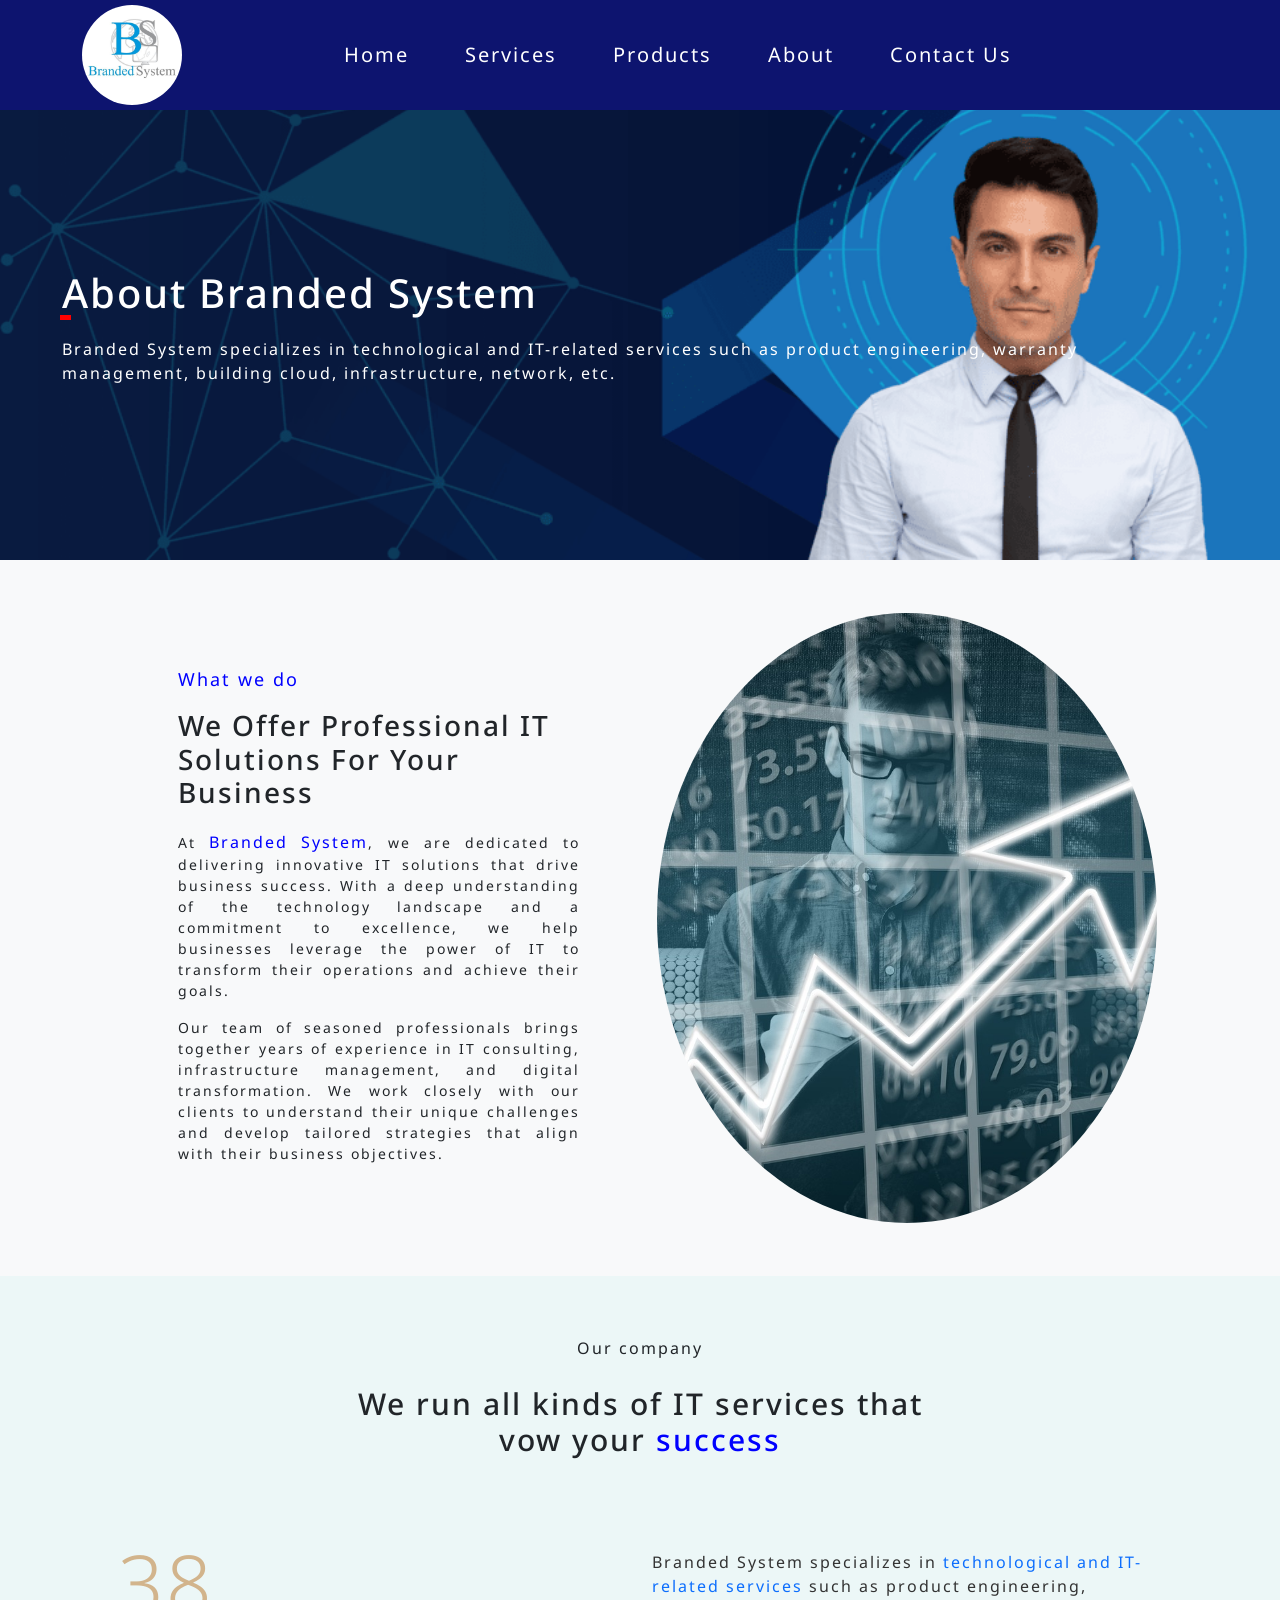
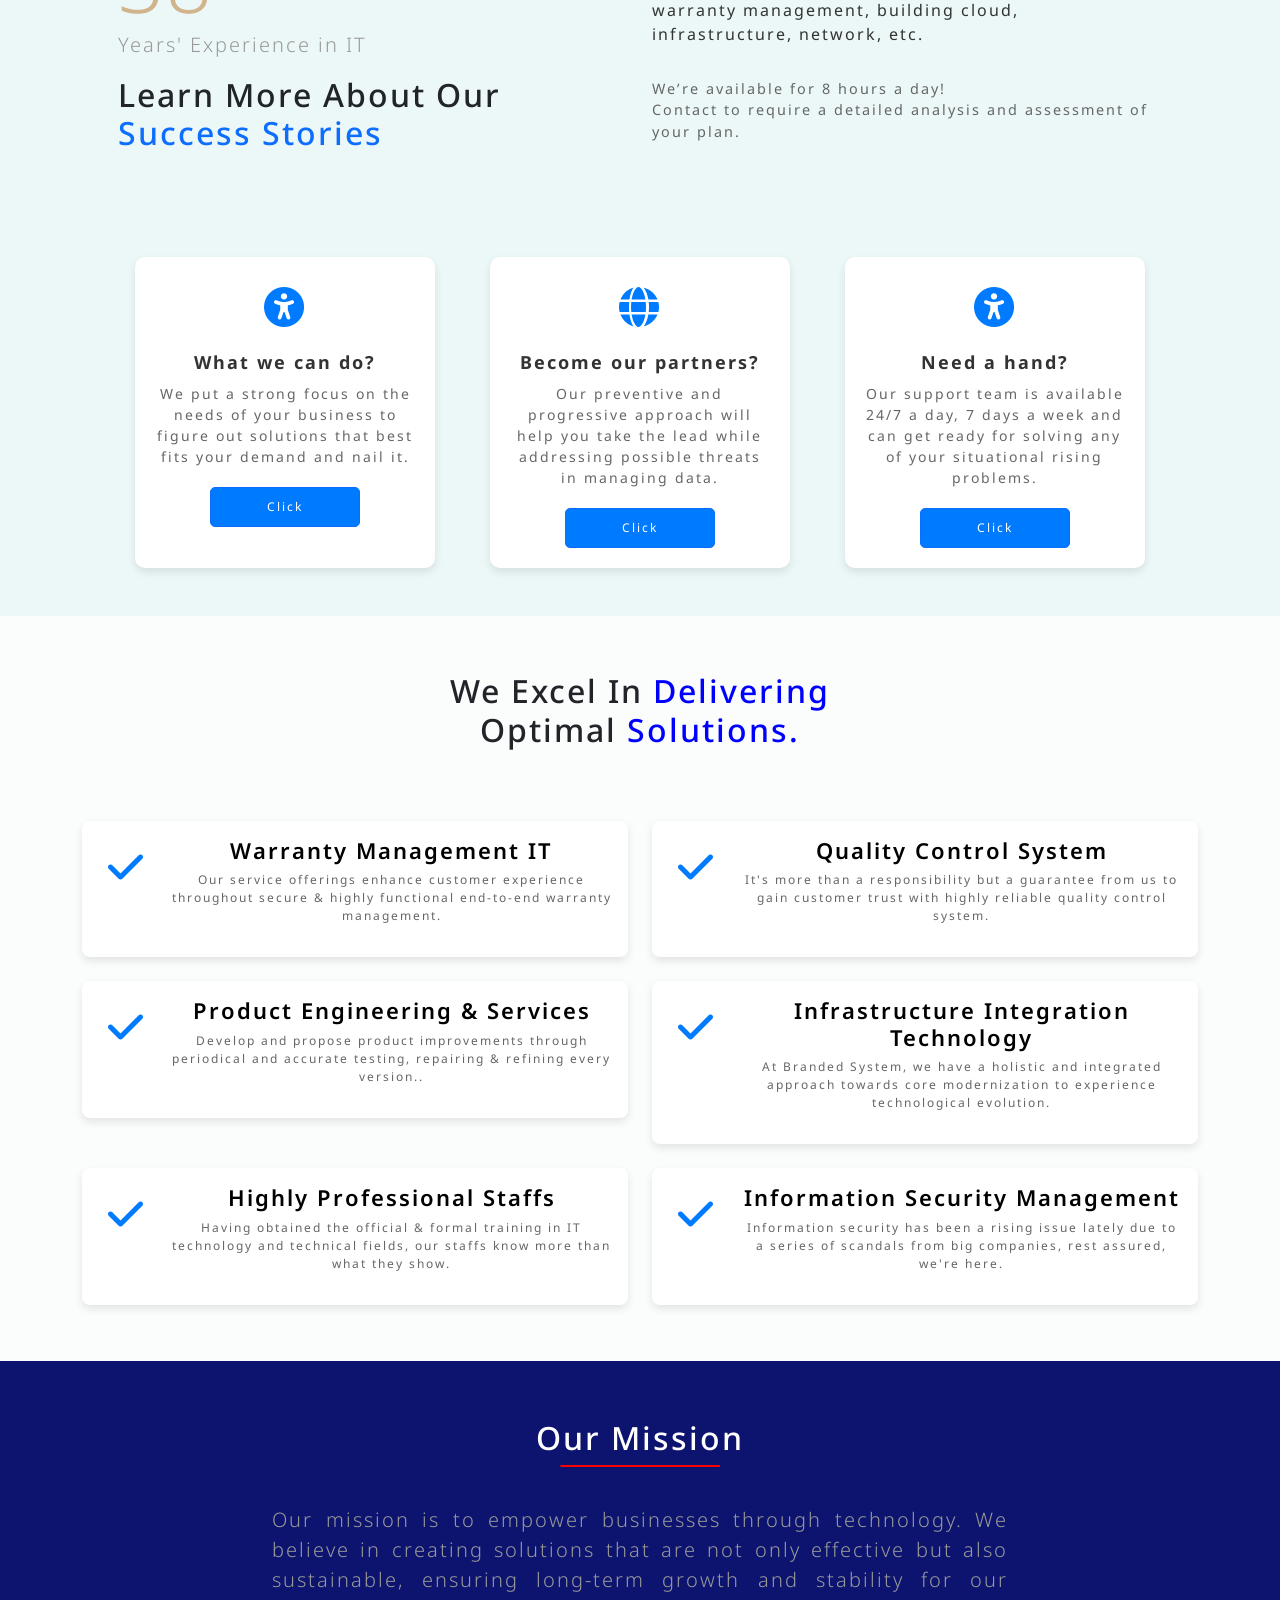
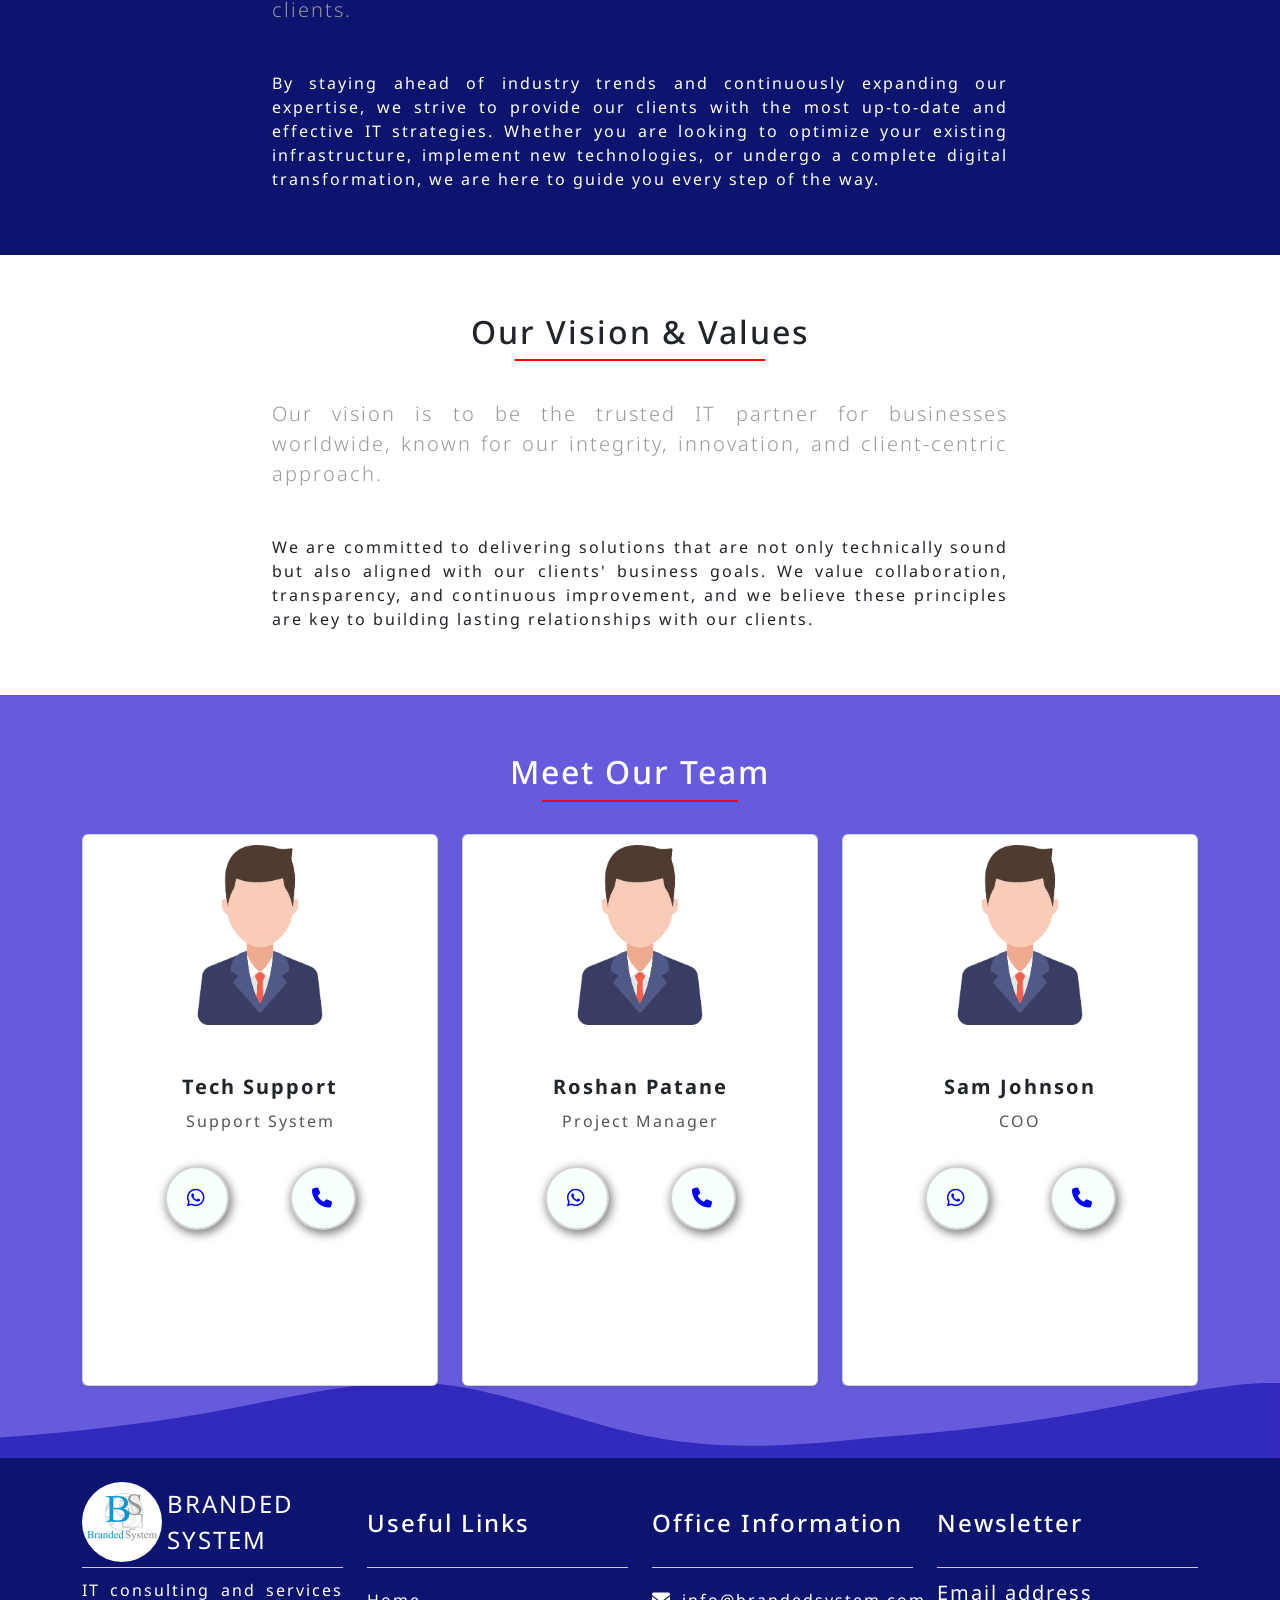
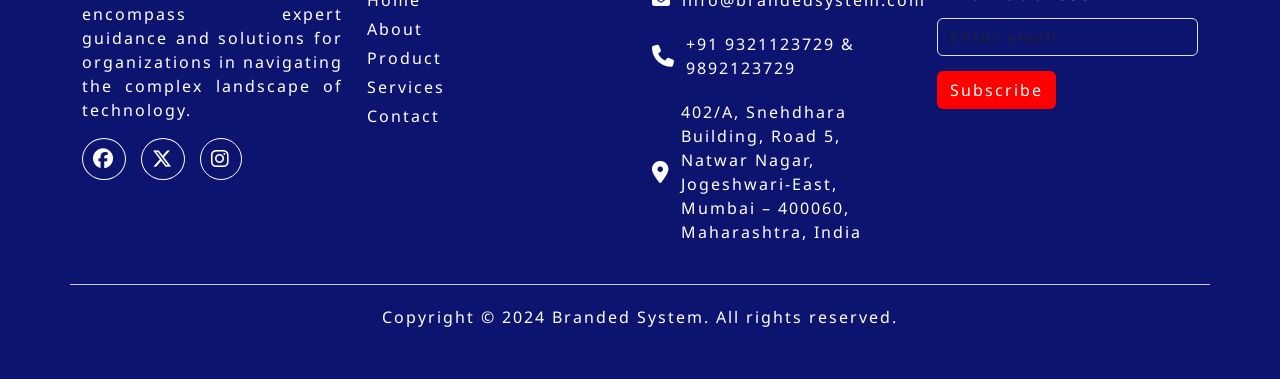
==== about.html @ 5d7965fd "add home to contain image gallary" ====
<!DOCTYPE html>
<html lang="en">

<head>
    <meta charset="UTF-8">
    <meta name="viewport" content="width=device-width, initial-scale=1.0">
    <link rel="stylesheet" type="text/css" href="./css/main.css">
    <link rel="stylesheet" type="text/css" href="./css/about.css">
    <script src="./main.js"></script>
    <title>Branded System</title>
    <link href="https://cdn.jsdelivr.net/npm/bootstrap@5.3.3/dist/css/bootstrap.min.css" rel="stylesheet" integrity="sha384-QWTKZyjpPEjISv5WaRU9OFeRpok6YctnYmDr5pNlyT2bRjXh0JMhjY6hW+ALEwIH" crossorigin="anonymous">
    <!-- Font CSS -->
    <link rel="preconnect" href="https://fonts.googleapis.com">
    <link rel="preconnect" href="https://fonts.gstatic.com" crossorigin>
    <link href="https://fonts.googleapis.com/css2?family=Noto+Sans:ital,wght@0,100..900;1,100..900&display=swap" rel="stylesheet">
    <!-- End Font CSS -->
    <!-- font awsome -->
    <link rel="stylesheet" href="https://cdnjs.cloudflare.com/ajax/libs/font-awesome/6.6.0/css/all.min.css">
</head>

<body>
    <header class="header">
        <!-- Navbar -->
        <nav class="navbar navbar-expand-lg p-0">
            <div class="container">
                <a class="navbar-brand" href="index.html">
                    <div class="logo">
                        <img src="./Images/logo.jpeg" alt="Branded System">
                    </div>
                </a>
                <button class="navbar-toggler" type="button" data-bs-toggle="collapse" data-bs-target="#navbarNav" aria-controls="navbarNav" aria-expanded="false" aria-label="Toggle navigation">
                    <span class="navbar-toggler-icon"></span>
                </button>
                <div class="collapse navbar-collapse" id="navbarNav">
                    <ul class="navbar-nav ">
                        <li class="nav-item">
                            <a class="nav-link" aria-current="page" href="index.html">Home</a>
                        </li>
                        <li class="nav-item">
                            <a class="nav-link" href="service.html">Services</a>
                        </li>
                        <li class="nav-item">
                            <a class="nav-link" href="product.html">Products</a>
                        </li>
                        <li class="nav-item">
                            <a class="nav-link" href="about.html">About</a>
                        </li>
                        <li class="nav-item">
                            <a class="nav-link" href="contactus.html">Contact Us</a>
                        </li>
                    </ul>
                </div>
            </div>
        </nav>
    </header>
    <section id="main-contain-about">
        <div class="container-fluid banner-about-img p-0">
            <img src="./Images/about-banner.png" alt="Branded System">
        </div>
        <div class="container banner-contain-about">
            <div class="row">
                <div class="col-lg-12">
                    <div class="about-heading">
                        <h1>About Branded System</h1>
                        <p>Branded System specializes in technological and IT-related services such as product engineering, warranty management, building cloud, infrastructure, network, etc.</p>
                    </div>
                </div>
            </div>
        </div>
    </section>
    <section id="main-contain-about1">
        <div class="container p-5">
            <div class="row">
                <div class="col-lg-6 ps-4">
                    <div class="about-heading2 p-5">
                        <p class="p1">What we do</p>
                        <h1>We Offer Professional IT Solutions For Your Business</h1>
                        <p>At <span>Branded System</span>, we are dedicated to delivering innovative IT solutions that drive business success.
                            With a deep understanding of the technology landscape and a commitment to excellence,
                            we help businesses leverage the power of IT to transform their operations and achieve their goals.</p>
                        <p>
                            Our team of seasoned professionals brings together years of experience in IT consulting,
                            infrastructure management, and digital transformation.
                            We work closely with our clients to understand their unique challenges and develop tailored strategies
                            that align with their business objectives.
                        </p>
                    </div>
                </div>
                <div class="col-lg-6">
                    <div class="banner-about2">
                        <img src="./Images/entrepreneur.jpg" alt="Branded System">
                    </div>
                </div>
            </div>
        </div>
    </section>
    <section id="success-wrappar">
        <div class="head-section-exp">
            <p>Our company</p>
            <h1>We run all kinds of IT services that<br>
                vow your <span>success</span></h1>
        </div>
        <div class="container p-5">
            <div class="row">
                <div class="col-md-6">
                    <h1 class="display-1">38</h1>
                    <p class="lead">Years' Experience in IT</p>
                    <h2>Learn More About Our <span class="text-primary">Success Stories</span></h2>
                </div>
                <div class="col-md-6">
                    <p class="specialize-text">Branded System specializes in <span class="text-primary">technological and IT-related services</span> such as product engineering, warranty management, building cloud, infrastructure, network, etc.</p>
                    <p class="availability-text">We’re available for 8 hours a day!<br>
                        Contact to require a detailed analysis and assessment of your plan.</p>
                </div>
            </div>
        </div>
        <div class="container card-container p-5">
            <div class="cust-card">
                <div class="card-icon">
                    <i class="fa-solid fa-universal-access"></i>
                </div>
                <div class="ser-card-body p-0">
                    <h5 class="ser-card-title">What we can do?</h5>
                    <p class="ser-card-text">We put a strong focus on the needs of your business to figure out solutions that best fits your demand and nail it.</p>
                    <div class="card-btn-ser-wrap">
                        <a href="#" class="btn btn-primary">Click</a>
                    </div>
                </div>
            </div>
            <div class="cust-card">
                <div class="card-icon">
                    <i class="fa-solid fa-globe"></i>
                </div>
                <div class="ser-card-body p-0">
                    <h5 class="ser-card-title">Become our partners?</h5>
                    <p class="ser-card-text">Our preventive and progressive approach will help you take the lead while addressing possible threats in managing data.</p>
                    <div class="card-btn-ser-wrap">
                        <a href="#" class="btn btn-primary">Click</a>
                    </div>
                </div>
            </div>
            <div class="cust-card">
                <div class="card-icon">
                    <i class="fa-solid fa-universal-access"></i>
                </div>
                <div class="ser-card-body p-0">
                    <h5 class="ser-card-title">Need a hand?</h5>
                    <p class="ser-card-text">Our support team is available 24/7 a day, 7 days a week and can get ready for solving any of your situational rising problems.</p>
                    <div class="card-btn-ser-wrap">
                        <a href="#" class="btn btn-primary">Click</a>
                    </div>
                </div>
            </div>
        </div>
    </section>
    <section class="services-section container-fluid">
        <h2 class="text-center mb-5 p-4">We Excel In <span>Delivering</span><br>
            Optimal <span>Solutions.</span></h2>
        <div class="container">
            <div class="row">
                <div class="col-md-6 mb-4">
                    <div class="service-card d-flex align-items-start">
                        <div class="icon-container me-3">
                            <i class="fa-solid fa-check"></i>
                        </div>
                        <div>
                            <h4 class="text-primary">Warranty Management IT</h4>
                            <p>Our service offerings enhance customer experience throughout secure & highly functional end-to-end warranty management.</p>
                        </div>
                    </div>
                </div>
                <div class="col-md-6 mb-4">
                    <div class="service-card d-flex align-items-start">
                        <div class="icon-container me-3">
                            <i class="fa-solid fa-check"></i>
                        </div>
                        <div>
                            <h4 class="text-primary">Quality Control System</h4>
                            <p>It's more than a responsibility but a guarantee from us to gain customer trust with highly reliable quality control system.</p>
                        </div>
                    </div>
                </div>
                <div class="col-md-6 mb-4">
                    <div class="service-card d-flex align-items-start">
                        <div class="icon-container me-3">
                            <i class="fa-solid fa-check"></i>
                        </div>
                        <div>
                            <h4 class="text-primary">Product Engineering & Services</h4>
                            <p>Develop and propose product improvements through periodical and accurate testing, repairing & refining every version..</p>
                        </div>
                    </div>
                </div>
                <div class="col-md-6 mb-4">
                    <div class="service-card d-flex align-items-start">
                        <div class="icon-container me-3">
                            <i class="fa-solid fa-check"></i>
                        </div>
                        <div>
                            <h4 class="text-primary">Infrastructure Integration Technology</h4>
                            <p>At Branded System, we have a holistic and integrated approach towards core modernization to experience technological evolution.</p>
                        </div>
                    </div>
                </div>
                <div class="col-md-6 mb-4">
                    <div class="service-card d-flex align-items-start">
                        <div class="icon-container me-3">
                            <i class="fa-solid fa-check"></i>
                        </div>
                        <div>
                            <h4 class="text-primary">Highly Professional Staffs</h4>
                            <p>Having obtained the official & formal training in IT technology and technical fields, our staffs know more than what they show.</p>
                        </div>
                    </div>
                </div>
                <div class="col-md-6 mb-4">
                    <div class="service-card d-flex align-items-start">
                        <div class="icon-container me-3">
                            <i class="fa-solid fa-check"></i>
                        </div>
                        <div>
                            <h4 class="text-primary">Information Security Management</h4>
                            <p>Information security has been a rising issue lately due to a series of scandals from big companies, rest assured, we're here.</p>
                        </div>
                    </div>
                </div>
            </div>
    </section>
    <section class="container-fluid mission-section p-5">
        <div class="container">
            <div class="row justify-content-center">
                <div class="col-md-8 text-center">
                    <h2>Our Mission</h2>
                    <p class="lead">Our mission is to empower businesses through technology.
                        We believe in creating solutions that are not only effective but also sustainable,
                        ensuring long-term growth and stability for our clients.</p>
                    <p>
                        By staying ahead of industry trends and continuously expanding our expertise,
                        we strive to provide our clients with the most up-to-date and effective IT strategies.
                        Whether you are looking to optimize your existing infrastructure,
                        implement new technologies, or undergo a complete digital transformation,
                        we are here to guide you every step of the way.
                    </p>
                </div>
            </div>
        </div>
    </section>
    <section class="container-fluid vision-section p-5">
        <div class="container">
            <div class="row justify-content-center">
                <div class="col-md-8 text-center">
                    <h2>Our Vision & Values</h2>
                    <p class="lead">
                        Our vision is to be the trusted IT partner for businesses worldwide,
                        known for our integrity, innovation, and client-centric approach.
                    </p>
                    <p>
                        We are committed to delivering solutions that are not only technically sound but also aligned with
                        our clients' business goals. We value collaboration, transparency, and continuous improvement,
                        and we believe these principles are key to building lasting relationships with our clients.
                    </p>
                </div>
            </div>
        </div>
    </section>
    <!-- Team Section -->
    <section class="container-fluid teams-section p-5">
        <div class="container">
            <div class="row">
                <div class="col-12 text-center">
                    <h2>Meet Our Team</h2>
                </div>
            </div>
            <div class="row text-center pt-4">
                <div class="col-md-4">
                    <div class="card mb-4 shadow-sm">
                        <div class="member-img">
                            <img src="./Images/member.png" class="card-img-top" alt="Team Member 3">
                        </div>
                        <div class="card-body">
                            <h5 class="card-title">Tech Support</h5>
                            <p class="card-text">Support System</p>
                            <a href="https://wa.me/1234567890?text=Hello%20Sam%2C%20I%20would%20like%20to%20connect%20with%20you." class="btn cust-btn"><i class="fa-brands fa-whatsapp"></i></a>
                            <a href="tel:+1234567890" class="btn cust-btn"><i class="fa-solid fa-phone"></i></a>
                        </div>
                    </div>
                </div>
                <div class="col-md-4">
                    <div class="card mb-4 shadow-sm">
                        <div class="member-img">
                            <img src="./Images/member.png" class="card-img-top" alt="Team Member 3">
                        </div>
                        <div class="card-body">
                            <h5 class="card-title">Roshan Patane</h5>
                            <p class="card-text">Project Manager</p>
                            <a href="https://wa.me/1234567890?text=Hello%20Sam%2C%20I%20would%20like%20to%20connect%20with%20you." class="btn cust-btn"><i class="fa-brands fa-whatsapp"></i></a>
                            <a href="tel:+1234567890" class="btn cust-btn"><i class="fa-solid fa-phone"></i></a>
                        </div>
                    </div>
                </div>
                <div class="col-md-4">
                    <div class="card mb-4 shadow-sm">
                        <div class="member-img">
                            <img src="./Images/member.png" class="card-img-top" alt="Team Member 3">
                        </div>
                        <div class="card-body">
                            <h5 class="card-title">Sam Johnson</h5>
                            <p class="card-text">COO</p>
                            <a href="https://wa.me/1234567890?text=Hello%20Sam%2C%20I%20would%20like%20to%20connect%20with%20you." class="btn cust-btn"><i class="fa-brands fa-whatsapp"></i></a>
                            <a href="tel:+1234567890" class="btn cust-btn"><i class="fa-solid fa-phone"></i></a>
                        </div>
                    </div>
                </div>
            </div>
        </div>
    </section>
    <div class="wave-container-about">
        <div class="container">
        </div>
    </div>
    <section id="footer">
        <div class="container">
            <div class="row footer-contain">
                <div class="col-lg-3">
                    <div class="footer-header">
                        <img src="./Images/logo.jpeg" alt="Branded System Logo" class="footer-logo">
                        <span>BRANDED SYSTEM</span>
                    </div>
                    <div class="footer-intro">
                        <p>IT consulting and services encompass expert guidance and solutions for organizations in navigating the complex landscape of technology.</p>
                    </div>
                    <div class="social-media">
                        <i class="fa-brands fa-facebook"></i>
                        <i class="fa-brands fa-x-twitter"></i>
                        <i class="fa-brands fa-instagram"></i>
                    </div>
                </div>
                <div class="col-lg-3">
                    <div class="footer-header1">
                        <h3>Useful Links</h3>
                    </div>
                    <div class="footer-menu">
                        <ul>
                            <li><a href="index.html">Home</a></li>
                            <li><a href="about.html">About</a></li>
                            <li><a href="product.html">Product</a></li>
                            <li><a href="service.html">Services</a></li>
                            <li><a href="contactus.html">Contact</a></li>
                        </ul>
                    </div>
                </div>
                <div class="col-lg-3">
                    <div class="footer-header1">
                        <h3>Office Information</h3>
                    </div>
                    <div class="footer-location">
                        <div class="footer-email">
                            <i class="fa-solid fa-envelope"></i>
                            <span><a href="mailto:info@brandedsystem.com">info@brandedsystem.com</a></span>
                        </div>
                        <div class="footer-number">
                            <i class="fa-solid fa-phone"></i>
                            <span>+91 9321123729 & 9892123729</span>
                        </div>
                        <div class="footer-address">
                            <i class="fa-solid fa-location-dot"></i>
                            <span>402/A, Snehdhara Building, Road 5, Natwar Nagar, Jogeshwari-East, Mumbai – 400060, Maharashtra, India</span>
                        </div>
                    </div>
                </div>
                <div class="col-lg-3">
                    <div class="footer-header1">
                        <h3>Newsletter</h3>
                    </div>
                    <form>
                        <div class="form-group">
                            <label for="exampleInputEmail1 m-4">Email address</label>
                            <input type="email" class="form-control" id="exampleInputEmail1" aria-describedby="emailHelp" placeholder="Enter email" placeholder="Enter Your Email">
                        </div>
                        <button type="submit" class="btn btn-primary1">Subscribe</button>
                    </form>
                </div>
            </div>
            <div class="row footer-copyright-section">
                <div class="col text-center footer-copy-contain">
                    Copyright &copy; 2024 Branded System. All rights reserved.
                </div>
            </div>
        </div>
    </section>
    <script src="https://cdn.jsdelivr.net/npm/bootstrap@5.3.3/dist/js/bootstrap.bundle.min.js" integrity="sha384-YvpcrYf0tY3lHB60NNkmXc5s9fDVZLESaAA55NDzOxhy9GkcIdslK1eN7N6jIeHz" crossorigin="anonymous"></script>
</body>

</html>
</body>

</html>
---- css/main.css ----
* {
    box-sizing: border-box;
    padding: 0;
    margin: 0;
    letter-spacing: 2px;
    font-family: "Noto Sans", sans-serif;
    font-optical-sizing: auto;
    font-weight: <weight>;
    font-style: normal;
    font-variation-settings:
        "wdth"100;
}

:root {
    --bg-color: #0d146f;
}

body {
    
}

/* Header Navbar */
.header {
    position: relative;
    background-color: #0d146f;
    box-shadow: 10px 10px 5px rgba(0, 0, 0, 0.1);

}

.navbar {
    position: sticky;
    top: 0;
    width: 100%;

}

.navbar-nav {
    display: flex;
    justify-content: center;
    width: 100%;


}

/* Define the keyframe animation */
@keyframes fadeInUp {
    0% {
        opacity: 0;
        transform: translateY(20px);
    }

    100% {
        opacity: 1;
        transform: translateY(0);
    }
}

.navbar-nav .nav-item {
    margin-right: 40px;
    font-size: 20px;
    text-align: center;
    color: white !important;
    opacity: 0;
    /* Start with hidden items */
    animation: fadeInUp 1s ease-out forwards;
    /* Apply animation */
    animation-delay: 0.3s;
    /* Delay the start of the animation */
}

.navbar-nav .nav-item:nth-child(1) {
    animation-delay: 0.5s;
    /* Stagger the animation for each item */
}

.navbar-nav .nav-item:nth-child(2) {
    animation-delay: 0.7s;
}

.navbar-nav .nav-item:nth-child(3) {
    animation-delay: 0.9s;
}

.navbar-nav .nav-item:nth-child(4) {
    animation-delay: 1.1s;
}



.navbar-nav .nav-item a {
    color: white;
}

.navbar-nav .nav-item a:hover {
    color: #007bff;

}




.navbar-menu-block {

    align-items: center;

}

/* Define the keyframe animation for the logo */
@keyframes fadeInScale {
    0% {
        opacity: 0;
        transform: scale(0.8);
    }

    100% {
        opacity: 1;
        transform: scale(1);
    }
}

.logo {
    border-radius: 50%;
    overflow: hidden;
    position: relative;
    width: 100px;
    height: 100px;
    opacity: 0;
    /* Start with hidden logo */
    animation: fadeInScale 1s ease-out forwards;
    /* Apply animation */
    animation-delay: 0s;
    /* Animation starts immediately */

}

.logo img {
    position: relative;
    width: 100%;
    height: 100%;
    object-fit: cover;
    object-position: center;
}

.logo:hover {
    position: relative;
    box-shadow: 5px 5px 5px 5px rgba(0, 0, 0, 0.4);
    transition: box-shadow 2s ease;

}

/* banner */

#body-section {
    position: relative;
}

.banner-img {
    width: 100%;
    height: 600px;
    position: relative;
    overflow: hidden;
}

.banner-img img {
    width: 100%;
    height: 100%;
    object-fit: cover;
    object-position: center;
    position: relative;
    z-index: -1;
    /* Ensure the image stays behind the content */
}

.banner-contain {
    display: flex;
    flex-direction: column;
    justify-content: center;
    align-items: flex-start;
    /* Align content to the left */
    position: absolute;
    top: 50%;
    /* Position content vertically centered */
    left: 50px;
    /* Adjust horizontal position */
    transform: translateY(-50%);
    /* Center vertically */
    color: white;
    /* Text color to stand out on the banner */
    z-index: 1;
    /* Ensure content appears above the image */
}

.banner-contain p {
    font-size: 16px;
    letter-spacing: 2px;
    position: relative;
    color: white;
    /* Ensure readability on banner */
    margin-top: 20px;
    /* Add spacing below h1 */
}

.banner-contain h1 {
    font-size: 48px;
    letter-spacing: 2px;
    text-align: left;
    /*text-shadow: 4px 2px 2px 2px red;*/
    cursor: pointer;
    margin: 0;
    /* Remove default margin */
}

/* Responsive adjustments */
@media (max-width: 768px) {
    .banner-img {
        height: 400px;
        /* Adjust banner height for smaller screens */
    }

    .banner-contain {
        left: 20px;
        /* Reduce padding on smaller screens */
        text-align: center;
        align-items: center;
        /* Center align content */
        transform: translateY(-50%);
    }

    .banner-contain h1 {
        font-size: 20px;
        /* Adjust font size for smaller screens */
    }
}


.banner-contain h1::after {
    content: "";
    position: absolute;
    left: 0;
    right: 0;
    top: 37%;
    background-color: red;
    width: 1%;
    /* Initial width of the underline */
    height: 5px;
    /* Thickness of the underline */
    z-index: -1;
    /* Place the line behind the text */
    transition: width 2s, background-color 0.5s;
    /* Smooth transition for width and color */
}

.banner-contain h1:hover::after {
    width: 100%;
    /* Expand underline to full width on hover */
    background-color: blue;
    /* Change underline color on hover */
}



.banner-contain button {
    width: 200px;
    height: 50px;
    padding: 10px;
    letter-spacing: 2px;
    color: white;
    font-size: 16px;
    font-weight: normal;
    outline: none;
    border-radius: 10px;
    border: none;
    cursor: pointer;
    position: relative;
    overflow: hidden;
    background-color: red;
    /* Initial background color */
    z-index: 1;
}

.banner-contain button::before {
    content: '';
    position: absolute;
    top: 0;
    left: 0;
    height: 100%;
    width: 10%;
    /* Start with 10% width */
    background-color: var(--bg-color);
    /* Set the hover background color */
    z-index: -1;
    /* Place the background behind the text */
    transition: width 1s ease-in-out;
    /* Smooth transition for expanding background */

}

.banner-contain button:hover::before {
    width: 100%;
    /* Expand to full width on hover */
    overflow: hidden;
}






/* Additional Styles for Responsiveness */
@media (max-width: 768px) {
    .banner-contain h1 {
        font-size: 26px;
        /* Adjust h1 font size */
    }

    .banner-contain p {
        font-size: 15px;
        /* Adjust paragraph font size */
    }

    .banner-contain button {
        width: 180px;
        height: 45px;
        /* Adjust button size */
        font-size: 18px;
        /* Adjust button text size */
    }
}

/* Our Services */

.service-heading {
    display: flex;
    flex-direction: column;
    justify-content: center;
    align-items: center;
    color: white;
    padding: 20px;

}

#service-part {
    background-color: #ede7e7b8;
    position: relative;
    
}

.heading-ser {
    position: relative;
}

.heading-ser p {
    color: red;
    letter-spacing: 2px;
    font-size: 18px;
}

.heading-ser h1 {
    font-size: 40px;
    letter-spacing: 2px;
}

.btn-service-redirect {
    width: 200px;
    height: 50px;
    background-color: red !important;
    border-radius: 5px;
    border: none;
    outline: none;
    color: white;
}

.btn-service-redirect:hover {
    background-color: blueviolet;
    color: white;
    transition: 2s easy;
}

.card-body {
    padding: 30px !important;
    background: #f3f3f300;
    border-radius: 10px;
    height: 350px;
    transition: transform 0.2s ease, box-shadow 0.2s ease;
    cursor: pointer;
}

.card-title {
    font-size: 1.5rem;
    font-weight: bold;
    margin-top: 10px;
}

.card-text {
    font-size: 1rem;
    color: #6c757d;
    margin-top: 10px;
}

.card i {
    color: #337dcd;
    border: 2px solid lightgrey;
    padding: 20px;
    font-size: 42px;
    border-radius: 50%;
    background: #f7ffff;
    box-shadow: 2px 3px 10px 1px rgba(0, 0, 0, 0.5);
}
}
.card-body:hover {
    box-shadow: 0 8px 16px rgba(0, 0, 0, 0.2);
    transform: translateY(-10px);
    text-replace: 2s esay;
}

@media (max-width: 768px) {
    .card-title {
        font-size: 1.25rem;
    }

    .card-text {
        font-size: 0.9rem;
    }

    .card i {
        font-size: 2.5rem;
    }
}



#service-gallery {
    background-color: #f4f8fb;
    padding: 50px 0;
    height: 100vh;
    position: relative;
}

.gallery-item {
    position: relative;
    overflow: hidden;
    border-radius: 15px;
    box-shadow: 0 5px 15px rgba(0, 0, 0, 0.1);
    transition: transform 0.3s ease-in-out;
    height: 100%;
}

.gallery-item img {
    width: 100%;
    height: 100%;
    object-fit: cover;
    transition: transform 0.5s ease-in-out;
}

.gallery-item:hover img {
    transform: scale(1.1);
}

.gallery-text {
    position: absolute;
    top: 0;
    left: 0;
    width: 100%;
    height: 100%;
    background-color: rgba(0, 0, 0, 0.5);
    color: #fff;
    display: flex;
    align-items: center;
    justify-content: center;
    flex-direction: column;
    opacity: 0;
    transform: rotateY(180deg);
    transition: opacity 0.3s ease-in-out, transform 0.5s ease-in-out;
}

.gallery-item:hover .gallery-text {
    opacity: 1;
    transform: rotateY(0);
}

.gallery-text h3 {
    font-size: 24px;
    margin-bottom: 10px;
    text-transform: uppercase;
}

.gallery-text p {
    font-size: 16px;
    text-align: center;
}

/* Responsive Design */
@media (max-width: 768px) {
    .gallery-item img {
        height: 300px;
    }

    .gallery-text h3 {
        font-size: 20px;
    }

    .gallery-text p {
        font-size: 14px;
    }
}








/* Define the keyframe animation for the wave */
@keyframes waveAnimation {
    0% {
        background-position-x: 0;
    }

    100% {
        background-position-x: 1000px;
        /* Adjust based on the SVG width */
    }
}

.wave-container {
    height: 0vh;
    background-color: rgba(155, 168, 168, 0.97);
    position: relative;
}

.wave-container::before {
    content: "";
    width: 100%;
    height: 75px;
    position: absolute;
    bottom: -0.3%;
    left: 0;
    background-size: auto;
    background-repeat: repeat-x;
    background-position: 0 bottom;
    background-image: url("data:image/svg+xml;utf8,<svg viewBox='0 0 1200  103' fill='none' xmlns='http://www.w3.org/2000/svg'><path d='M0 75L50 71C100 66 200 57 300 38C400 20 500 -8 600 1C700 11 800 57 900 75C1000 94 1100 84 1150 80L1200 75V103H1150C1100 103 1000 103 900 103C800 103 700 103 600 103C500 103 400 103 300 103C200 103 100 103 50 103H0V75Z' fill='%230d146f'/></svg>");
    animation: waveAnimation 5s linear infinite;
}

@media(max-width:850px) {
    .wave-container::before {
        height: 27px
    }
}


/* Field service  */

#field-section {
    position: relative;
    background-color: #f4f8fb;
    width: 100%;
    

}

.field-heading {
    position: relative;
    text-align: center;
    letter-spacing: 2px;
    padding: 50px;

}

.field-heading p {
    position: relative;
    font-size: 14px;
    padding: 10px;
}

.field-heading h2 {
    font-size: 32px;
    font-weight: bold;
    color: #333;
    text-align: center;
    margin-bottom: 50px;
}

.field-heading h2 span {
    color: #007bff;
}












/* Footer styling */
#footer {
    position: relative;
    background-color: var(--bg-color);
    box-shadow: 10px 10px 5px rgba(0, 0, 0, 0.1);
    padding: 30px;
    color: white;
}

.footer-contain {
    margin-bottom: 20px;
}

/* footer header  */

.footer-header {
    display: flex;
    align-items: center;
    gap: 5px;
    height: 80px;
    border-bottom: 1px solid #ccc;
    padding-bottom: 10px;
}

.footer-header span {
    font-size: 24px;
}

.footer-header1 {
    display: flex;
    align-items: center;
    height: 80px;
    border-bottom: 1px solid #ccc;

}

.footer-header1 h3 {
    font-size: 24px;
}



.footer-logo {
    max-width: 80px;
    /* Adjust the size as needed */
    height: auto;
    border-radius: 50%;
}

@media (max-width: 768px) {
    .footer-logo {
        max-width: 75px;
        /* Resize for smaller screens */
    }
}

@media (max-width: 480px) {
    .footer-logo {
        max-width: 50px;
        /* Resize further for mobile screens */
    }
}

.footer-intro {
    text-align: justify;

    padding-top: 10px;
}

/* Social Media */

.social-media {
    display: flex;
    gap: 15px;
    /* Space between icons */
}

.social-media i {
    font-size: 20px;
    /* Icon size */
    color: white;
    /* Default icon color */
    transition: color 0.3s ease;
    border-radius: 50%;
    border: 1px solid white;
    padding: 10px;
    align-items: center;
    text-align: center;
}

.social-media i:hover {
    color: white;
    /* Change color on hover */
    cursor: pointer;
    background-color: red;
    transition: 2s ease-in-out;
}

/* Optional: Style adjustments for responsiveness */
@media (max-width: 768px) {
    .social-media i {
        font-size: 14px;
        /* Smaller icons on tablets */
    }
}

@media (max-width: 480px) {
    .social-media i {
        font-size: 14px;
        /* Even smaller icons on mobile */
    }
}

/* Footer menu ( ul ) */

.footer-menu {
    text-align: left;
    /* Center the menu */
    padding: 20px 0;
    /* Padding for spacing */
}

.footer-menu ul {
    list-style-type: none;
    /* Remove bullets */
    padding: 0;
    /* Remove default padding */
    margin: 0;
    /* Remove default margin */
}

.footer-menu li {
    display: block;
    ;
    /* Display items horizontally */
    margin-bottom: 5px;
    /* Space between menu items */
}

.footer-menu a {
    text-decoration: none;
    /* Remove underline from links */
    color: white;
    /* Default link color */
    font-size: 16px;
    /* Font size */
    transition: color 0.3s ease;
    /* Smooth transition on hover */
}

.footer-menu a:hover {
    color: #007bff;
    /* Change color on hover */
}

/* Optional: Responsive adjustments */
@media (max-width: 768px) {
    .footer-menu li {
        margin: 0 10px;
        /* Reduce spacing on smaller screens */
    }

    .footer-menu a {
        font-size: 14px;
        /* Adjust font size */
    }
}

@media (max-width: 480px) {
    .footer-menu li {
        display: block;
        /* Stack menu items vertically */
        margin: 10px 0;
        /* Space between items */
    }

    .footer-menu a {
        font-size: 16px;
        /* Adjust font size */
    }
}

/* Office Information */

.footer-location {
    display: flex;
    flex-direction: column;
    gap: 20px;
    /* Space between address and phone number */
    justify-content: center;
    /* Center the content */
    padding: 20px 0;
    /* Padding for spacing */
    color: white;
    /* Default text color */
    font-size: 14px;
    /* Font size for text */
}

.footer-location div {
    display: flex;
    align-items: center;
    gap: 10px;
    /* Space between icons and text */
    cursor: pointer;
}

.footer-location i {
    font-size: 22px;
    /* Size of the icons */
    color: white;
    /* Default color for icons */
    transition: color 0.3s ease;
    /* Smooth color transition on hover */
}

.footer-location span {
    font-size: 16px;
    /* Font size for the text */
}

.footer-location i:hover {
    color: #007bff;
    /* Change icon color on hover */
}

.footer-email {
    display: flex;
    align-items: center;
    gap: 10px;
}

.footer-email i {
    color: white;
    /* Adjust icon color */
    font-size: 18px;
    /* Adjust icon size */
}

.footer-email a {
    color: white;
    /* Email text color */
    font-size: 16px;
    /* Adjust email text size */
    text-decoration: none;
    /* Remove underline from link */
}

/* Optional: Responsive adjustments */
@media (max-width: 768px) {
    .footer-location {
        flex-direction: column;
        /* Stack address and phone number vertically */
        align-items: flex-start;
        /* Align text and icons to the left */
        gap: 20px;
        /* Space between stacked items */
    }

    .footer-location i {
        font-size: 20px;
        /* Smaller icons */
    }

    .footer-location span {
        font-size: 14px;
        /* Adjust font size */
    }
}

@media (max-width: 480px) {
    .footer-location i {
        font-size: 18px;
        /* Even smaller icons on mobile */
    }

    .footer-location span {
        font-size: 14px;
        /* Smaller text size */
    }
}

/* Newsletter */

/* General Styles */
.footer-header h3 {
    color: white;
    /* Header text color */
    margin-bottom: 20px;
    /* Space below header */
    font-size: 20px;
    /* Header font size */
}

/* Form Styles */
.form-group {
    margin-bottom: 15px;
    /* Space between label and input */
}

.form-group label {
    display: block;
    margin-bottom: 5px;
    /* Space below label */
    font-size: 20px;
    /* Label font size */
    color: white;
    /* Label text color */
    margin-top: 10px;
}

.form-control {
    width: 100%;
    padding: 10px;
    font-size: 14px;
    /* Input font size */
    border: 1px solid #ccc;
    /* Border color */
    border-radius: 4px;
    /* Rounded corners */
    box-sizing: border-box;
    outline: none;
    margin-top: 10px;
    background: transparent !important;
    color: white !important;
}

.form-control:focus {
    border-color: none;
    /* Border color on focus */
    outline: none;
    /* Remove default outline */
}

.btn-primary1 {
    background-color: red !important;
    /* Button background color */
    color: white !important;
    /* Button text color */
    padding: 10px 20px;
    font-size: 16px;
    /* Button font size */
    border: none;
    border-radius: 4px;
    /* Rounded corners */
    cursor: pointer;
    transition: background-color 0.3s ease;
}

.btn-primary1:hover {
    background-color: var(--bg-color);
    /* Darker color on hover */
    color: white;
}

/* Responsive Styles */
@media (max-width: 768px) {
    .footer-header h3 {
        font-size: 18px;
        /* Smaller header font size */
    }

    .btn-primary {
        width: 100%;
        /* Full width button on smaller screens */
    }
}

/* Copyright Section */
.footer-copyright-section {
    display: flex;
    justify-content: center;
    /* Center the content horizontally */
    align-items: center;
    /* Center the content vertically */
    padding: 20px;
    /* Add some padding */
    background-color: var(--bg-color);
    /* Optional: Background color for the row */
    color: white;
    /* Optional: Text color */
    font-size: 16px;
    /* Adjust font size as needed */
    border-top: 1px solid #ccc;


}

.footer-copy-contain {
    text-align: center;
    /* Center text within the column */
}

@media (max-width: 768px) {
    .footer-copyright-section {
        padding: 10px;
        /* Adjust padding for smaller screens */
    }

    .footer-copyright-section {
        font-size: 12px;
        /* Adjust font size for smaller screens */
    }
}
---- css/about.css ----
.wave-container-about {
    height: 0vh;
    background: rgb(148, 153, 215);
    background: radial-gradient(circle, rgba(148, 153, 215, 1) 2%, rgba(235, 237, 240, 1) 100%);
    position: relative;
}

.wave-container-about::before {
    content: "";
    width: 100%;
    height: 75px;
    position: absolute;
    bottom: -0.3%;
    left: 0;
    background-size: auto;
    background-repeat: repeat-x;
    background-position: 0 bottom;
    background-image: url("data:image/svg+xml;utf8,<svg viewBox='0 0 1200  103' fill='none' xmlns='http://www.w3.org/2000/svg'><path d='M0 75L50 71C100 66 200 57 300 38C400 20 500 -8 600 1C700 11 800 57 900 75C1000 94 1100 84 1150 80L1200 75V103H1150C1100 103 1000 103 900 103C800 103 700 103 600 103C500 103 400 103 300 103C200 103 100 103 50 103H0V75Z' fill='%230d146f'/></svg>");
    animation: waveAnimation 5s linear infinite;
}

@media(max-width:850px) {
    .wave-container-about::before {
        height: 27px
    }
}

#main-contain-about {
    width: 100%;
    height: 50vh;
    position: relative;
}



.banner-contain-about {
    display: flex;
    flex-direction: column;
    justify-content: center;
    align-items: flex-start;
    /* Align content to the left */
    position: absolute;
    top: 50%;
    /* Position content vertically centered */
    left: 50px;
    /* Adjust horizontal position */
    transform: translateY(-50%);
    color: white;
    /* Text color to stand out on the banner */
    z-index: 1;
    /* Ensure content appears above the image */
}

.banner-about-img
 {
    width: 100%;
    height: 100%;
    position: relative;
}

.banner-about-img img {
    width: 100%;
    height: 100%;
    object-fit: cover;
    object-position: center;
    position: relative;
}

.banner-contain-about h1 {
    font-size: 40px;
    letter-spacing: 2px;
    text-align: left;
    /*text-shadow: 4px 2px 2px 2px red;*/
    cursor: pointer;
    margin: 0;

    /* Remove default margin */
    margin-bottom: 20px;

}

.banner-contain-about h1::after {
    content: "";
    position: absolute;
    left: 10px;
    right: 0;
    top: 35%;
    background-color: red;
    width: 1%;
    /* Initial width of the underline */
    height: 5px;
    /* Thickness of the underline */
    z-index: -1;
    /* Place the line behind the text */
    transition: width 2s, background-color 0.5s;
    /* Smooth transition for width and color */
}

.banner-contain-about h1:hover::after {
    width: 40%;
    /* Expand underline to full width on hover */
    background-color: blue;
    /* Change underline color on hover */
}





/* Experiences */
/* exprerience section */

#success-wrappar {
    position: relative;
    background-color: #ebf7f7e8;

}

.head-section-exp {
    padding: 20px;
    position: relative;
    display: block;
    text-align: center;
}

.head-section-exp p {
    font-size: 16px;
    padding: 10px;
    margin-top: 30px;

}

.head-section-exp h1 {
    font-size: 30px;

}

.head-section-exp h1 span {
    color: blue;
}

.display-1 {
    font-size: 8rem;
    color: #D2B48C;
    /* Light brown color */
    font-weight: bold;
    margin-bottom: 0;
}

.lead {
    font-size: 1.25rem;
    color: #999;
    font-weight: 300;
}

h2 {
    font-size: 1.75rem;
    font-weight: 700;
}

.text-primary {
    color: #007bff;
}

.specialize-text {
    font-size: 1rem;
    color: #333;
    margin-top: 1rem;
}

.availability-text {
    font-size: 0.9rem;
    color: #666;
    margin-top: 2rem;
}

/* Service  */
.services-section {
    text-align: center;
    padding: 2rem 0;
    background: #f8f9fa8c;
}

h2 {
    font-size: 2.6rem;
    font-weight: 700;
    margin-bottom: 2rem;
}

h2 span {
    color: blue;
}

.service-card {
    display: flex;
    align-items: flex-start;
    padding: 1rem;
    background-color: white;
    border-radius: 8px;
    box-shadow: 0 4px 8px rgba(0, 0, 0, 0.1);
    transition: transform 0.2s ease, box-shadow 0.2s ease;
    cursor: pointer;
}

.service-card:hover {
    box-shadow: 0 8px 16px rgba(0, 0, 0, 0.2);
    transform: translateY(-10px);
    text-replace: 2s esay;
}

.icon-container {
    font-size: 2rem;
    color: #007bff;
    /* Light brown color */
}

.icon-container i {
    padding: 10px;
    font-size: 40px;
}

.service-card h4 {
    font-size: 22px;
    font-weight: 600;
    color: black !important;
}

.service-card p {
    font-size: 12px;
    color: #666;
    margin-top: 0.5rem;
}

.container.card-container {
    display: flex;
    justify-content: space-around;
    flex-wrap: wrap;
    gap: 20px;
}

.cust-card {
    background-color: #fff;
    border-radius: 10px;
    box-shadow: 0 4px 8px rgba(0, 0, 0, 0.1);
    overflow: hidden;
    text-align: center;
    padding: 20px;
    width: 300px;
    transition: transform 0.3s, box-shadow 0.3s;
    cursor: pointer;
}

.cust-card:hover {
    transform: translateY(-10px);
    box-shadow: 0 8px 16px rgba(0, 0, 0, 0.2);
}


.card-icon {
    font-size: 40px;
    color: #007bff;
    margin-bottom: 15px;
    transition: color 0.3s, transform 0.3s;
}

.card-icon:hover {
    color: #0056b3;
    transform: scale(1.2);
}

.ser-card-body {
    padding: 10px 0;
}

.ser-card-title {
    font-size: 18px;
    font-weight: bold;
    margin-bottom: 10px;
    color: #333;
}

.ser-card-text {
    font-size: 14px;
    color: #666;
    margin-bottom: 20px;
}

.card-btn-ser-wrap a {
    display: inline-block;
    padding: 10px;
    border-radius: 5px;
    width: 150px;
    color: #fff;
    font-size: 12px;
    text-align: center;
    align-items: center;
    background-color: #007bff;
    text-decoration: none;
    transition: background-color 0.3s;
}

.card-btn-ser-wrap a:hover {
    background-color: #0056b3;
}



/* Second Banner */
#main-contain-about1 {
    width: 100%;
    height: 100%;
    position: relative;
    background: #f8f9fa !important;

}

.banner-about2 {
    position: relative;
    width: 100%; /* Adjust as needed */
    height: 100%; /* Adjust as needed */
    overflow: hidden;
    border-radius: 50%;
    text-align: center;
    border: 5px solid transparent;
    animation: borderAnimation 5s infinite;

    }

.banner-about2 img {
    position: relative;
    width: 100%;
    height: 100%;
    object-fit: cover;
    object-position: center;
    animation: zoomAnimation 5s infinite;
}
@keyframes zoomAnimation {
    0%, 100% {
        transform: scale(1);
    }
    50% {
        transform: scale(1.2);
    }
}

@keyframes borderAnimation {
    0% {
        border-color: #ffcc00;
    }
    25% {
        border-color: #00ccff;
    }
    50% {
        border-color: #ff66cc;
    }
    75% {
        border-color: #66ff66;
    }
    100% {
        border-color: #ffcc00;
    }
}


.about-heading2 {
    position: relative;
    margin-top: 10px;
    
    border-radius: 5px;
}

.about-heading2 .p1 {
    font-size: 18px;
    color: blue;
}

.about-heading2 h1 {
    font-size: 28px;
    position: relative;
    margin-bottom: 20px;
}


.about-heading2 p {
    font-size: 14px;
    text-align: justify;
}

.about-heading2 p span {
    font-size: 16px;
    color: blue;

}

.mission-section {
    background: #0d146f;
    color: white;
    position: relative;
    /* Make sure the section is positioned relative for the overlay to work */
    padding: 50px;
    /* Optional padding for content */
    z-index: 1;
    cursor: pointer;
}


.mission-section h2 {
    padding: 10px;
    position: relative;
    /* Needed to position the :after pseudo-element */
    display: inline-block;
    /* Ensures the underline matches the width of the text */
}

.mission-section h2:after {
    content: "";
    position: absolute;
    bottom: 0;
    /* Position the underline at the bottom of the h2 element */
    left: 50%;
    /* Start the underline from the center */
    width: 70%;
    /* Set the underline width to 70% of the h2 width */
    transform: translateX(-50%);
    /* Center the underline */
    height: 2px;
    /* Thickness of the underline */
    background-color: red;
    /* Color of the underline */
    border-radius: 2px;
    /* Optional: Slight rounding of the line */
}

.mission-section p {
    padding-top: 30px;
    text-align: justify;

}

.vision-section {
    background: white;
    position: relative;
    /* Make sure the section is positioned relative for the overlay to work */
    padding: 50px;
    /* Optional padding for content */
    z-index: 1;
    cursor: pointer;
}

.vision-section h2 {
    padding: 10px;
    position: relative;
    /* Needed to position the :after pseudo-element */
    display: inline-block;
    /* Ensures the underline matches the width of the text */
    font-weight: 500;
}

.vision-section h2:after {
    content: "";
    position: absolute;
    bottom: 0;
    /* Position the underline at the bottom of the h2 element */
    left: 50%;
    /* Start the underline from the center */
    width: 70%;
    /* Set the underline width to 70% of the h2 width */
    transform: translateX(-50%);
    /* Center the underline */
    height: 2px;
    /* Thickness of the underline */
    background-color: red;
    /* Color of the underline */
    border-radius: 2px;
    /* Optional: Slight rounding of the line */
}

.vision-section p {
    padding-top: 30px;
    text-align: justify;

}

.teams-section {
    background: #3d30d3c9;
    position: relative;
    /* Make sure the section is positioned relative for the overlay to work */
    padding: 50px;
    /* Optional padding for content */
    z-index: 1;
    color: white;
    cursor: pointer;
}

.teams-section h2 {
    padding: 10px;
    position: relative;
    /* Needed to position the :after pseudo-element */
    display: inline-block;
    /* Ensures the underline matches the width of the text */
    font-weight: 500;
}

.teams-section h2:after {
    content: "";
    position: absolute;
    bottom: 0;
    /* Position the underline at the bottom of the h2 element */
    left: 50%;
    /* Start the underline from the center */
    width: 70%;
    /* Set the underline width to 70% of the h2 width */
    transform: translateX(-50%);
    /* Center the underline */
    height: 2px;
    /* Thickness of the underline */
    background-color: red;
    /* Color of the underline */
    border-radius: 2px;
    /* Optional: Slight rounding of the line */
}


/* General Card Styles */
.card {
    border: none;
    border-radius: 8px;
    overflow: hidden;
    padding: 0 !important;
    transition: box-shadow 0.3s ease, transform 0.3s ease;
}

.card:hover {
    box-shadow: 0 8px 16px rgba(0, 0, 0, 0.2);
    transform: translateY(-10px);
}

.card-img-top {
    width: 100%;
    height: 200px;
    object-fit: cover;
    transition: opacity 0.3s ease;
}

.card-img-top:hover {
    opacity: 0.8;
}


.card-body {
    padding: 10px;
    text-align: center;
}

.card-title {
    font-size: 1.25rem;
    
}

.card-text {
    font-size: 1rem;
    color: #555;
}

.cust-btn {
    display: inline-flex;
    align-items: center;
    justify-content: center;
    width: 100px;
    border-radius: 5px;
    font-size: 16px;
    font-weight: bold;
    text-align: center;
    text-decoration: none;
    color: white;
    margin: 10px;
    /* Space between buttons */
    transition: background-color 0.3s, transform 0.3s;
}

.cust-btn:hover {
    background-color: #0056b3;
}

/* Optional: Add a subtle hover effect */
.cust-btn:hover {
    transform: scale(1.05);
}

.cust-btn .i-pro {
    font-size: 20px;
    /* Adjust the icon size */
    transition: color 0.3s;
    /* Smooth transition for color change */

}

.cust-btn .i-pro {
    color: blue;
    /* Icon color for primary button */
}

.cust-btn:hover .i-pro {
    color: red;
    /* Change icon color on hover */
}


/* Optional: Specific styles for the image container */
.member-img {
    height: 200px;
    /* Adjust height as needed */
    display: flex;
    justify-content: center;
    align-items: center;
    overflow: hidden;
}

.member-img img {
    padding: 10px;
    width: 50%;
    height: 100%;
    object-fit: cover;
}

.cust-btn i {
    font-size: 20px;
    /* Adjust the icon size */
    transition: color 0.3s;
    /* Smooth transition for color change */
}

.cust-btn i {
    color: blue;
    /* Icon color for primary button */
}

.cust-btn:hover i {
    color: red;
    /* Change icon color on hover */
}

.cust-btn i {
    color: blue;
    /* Icon color for secondary button */
}

.cust-btn:hover i {
    color: red;
    /* Change icon color on hover */
}
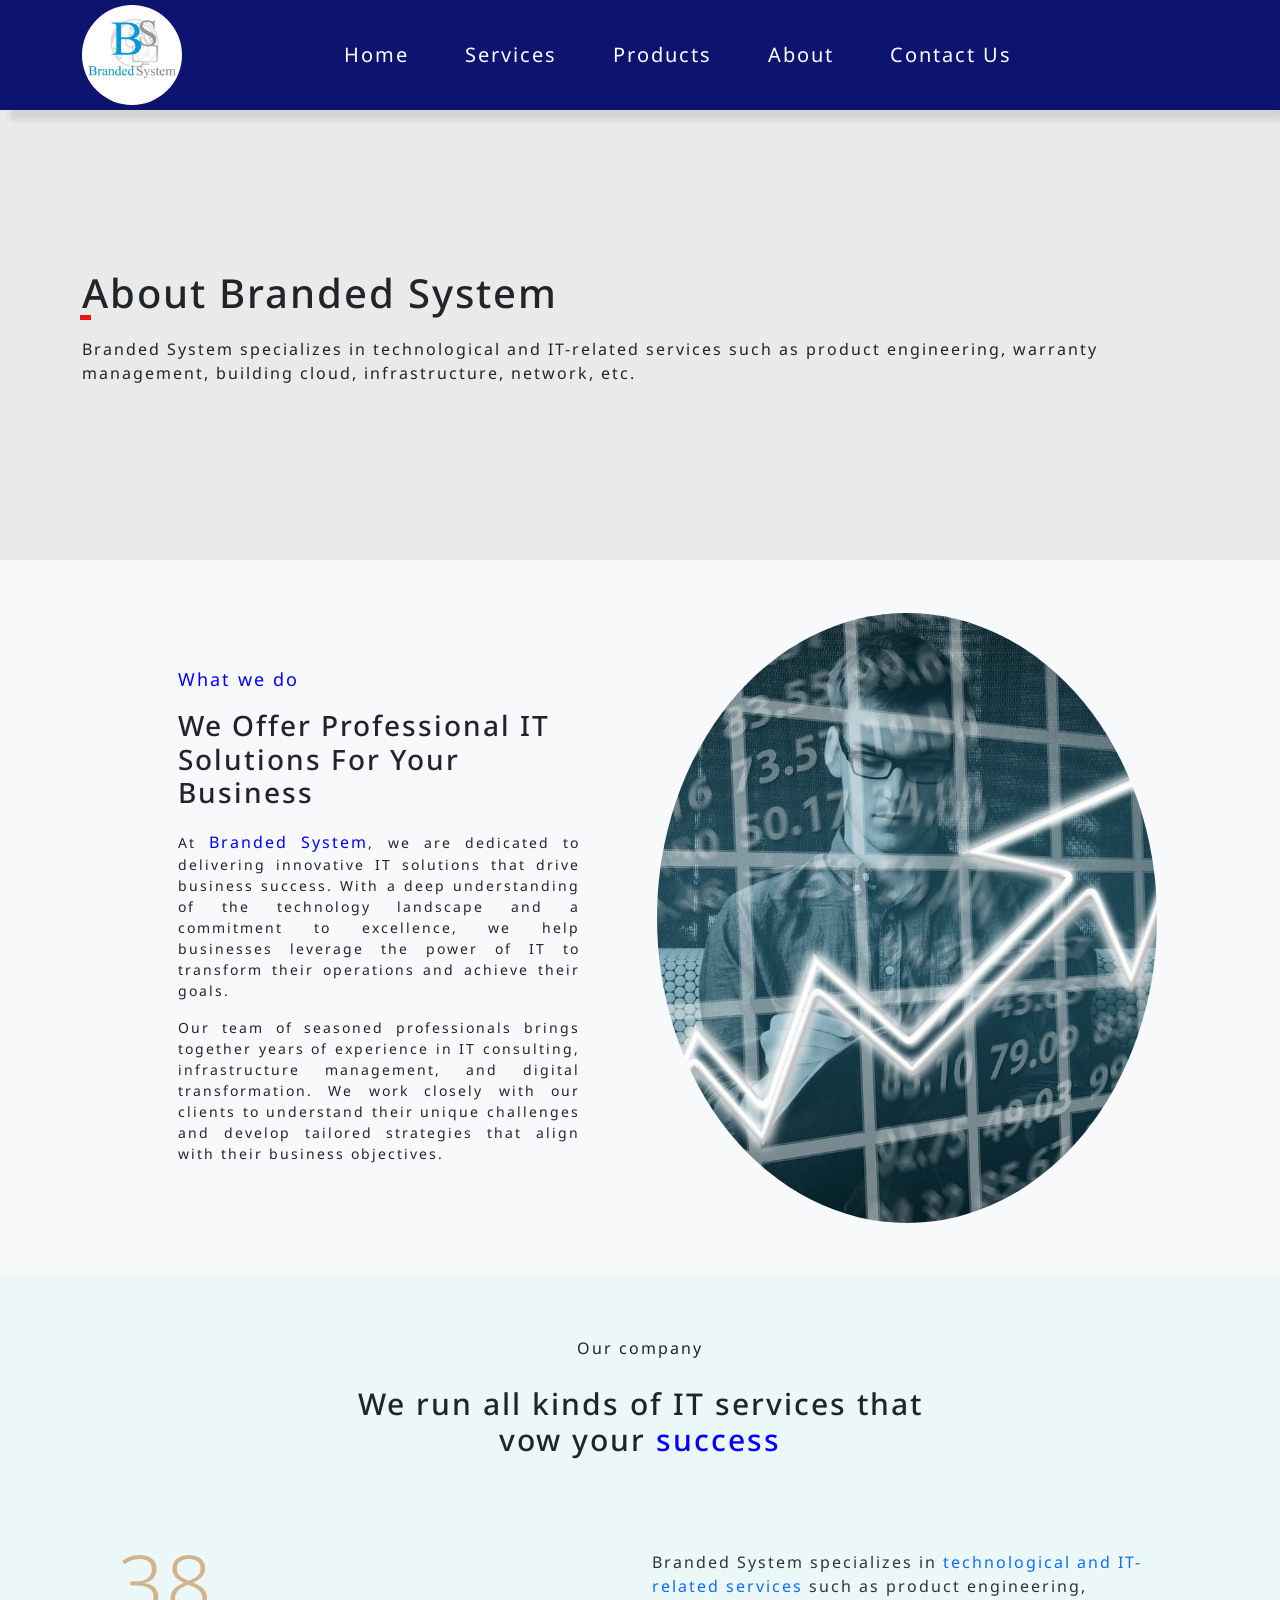
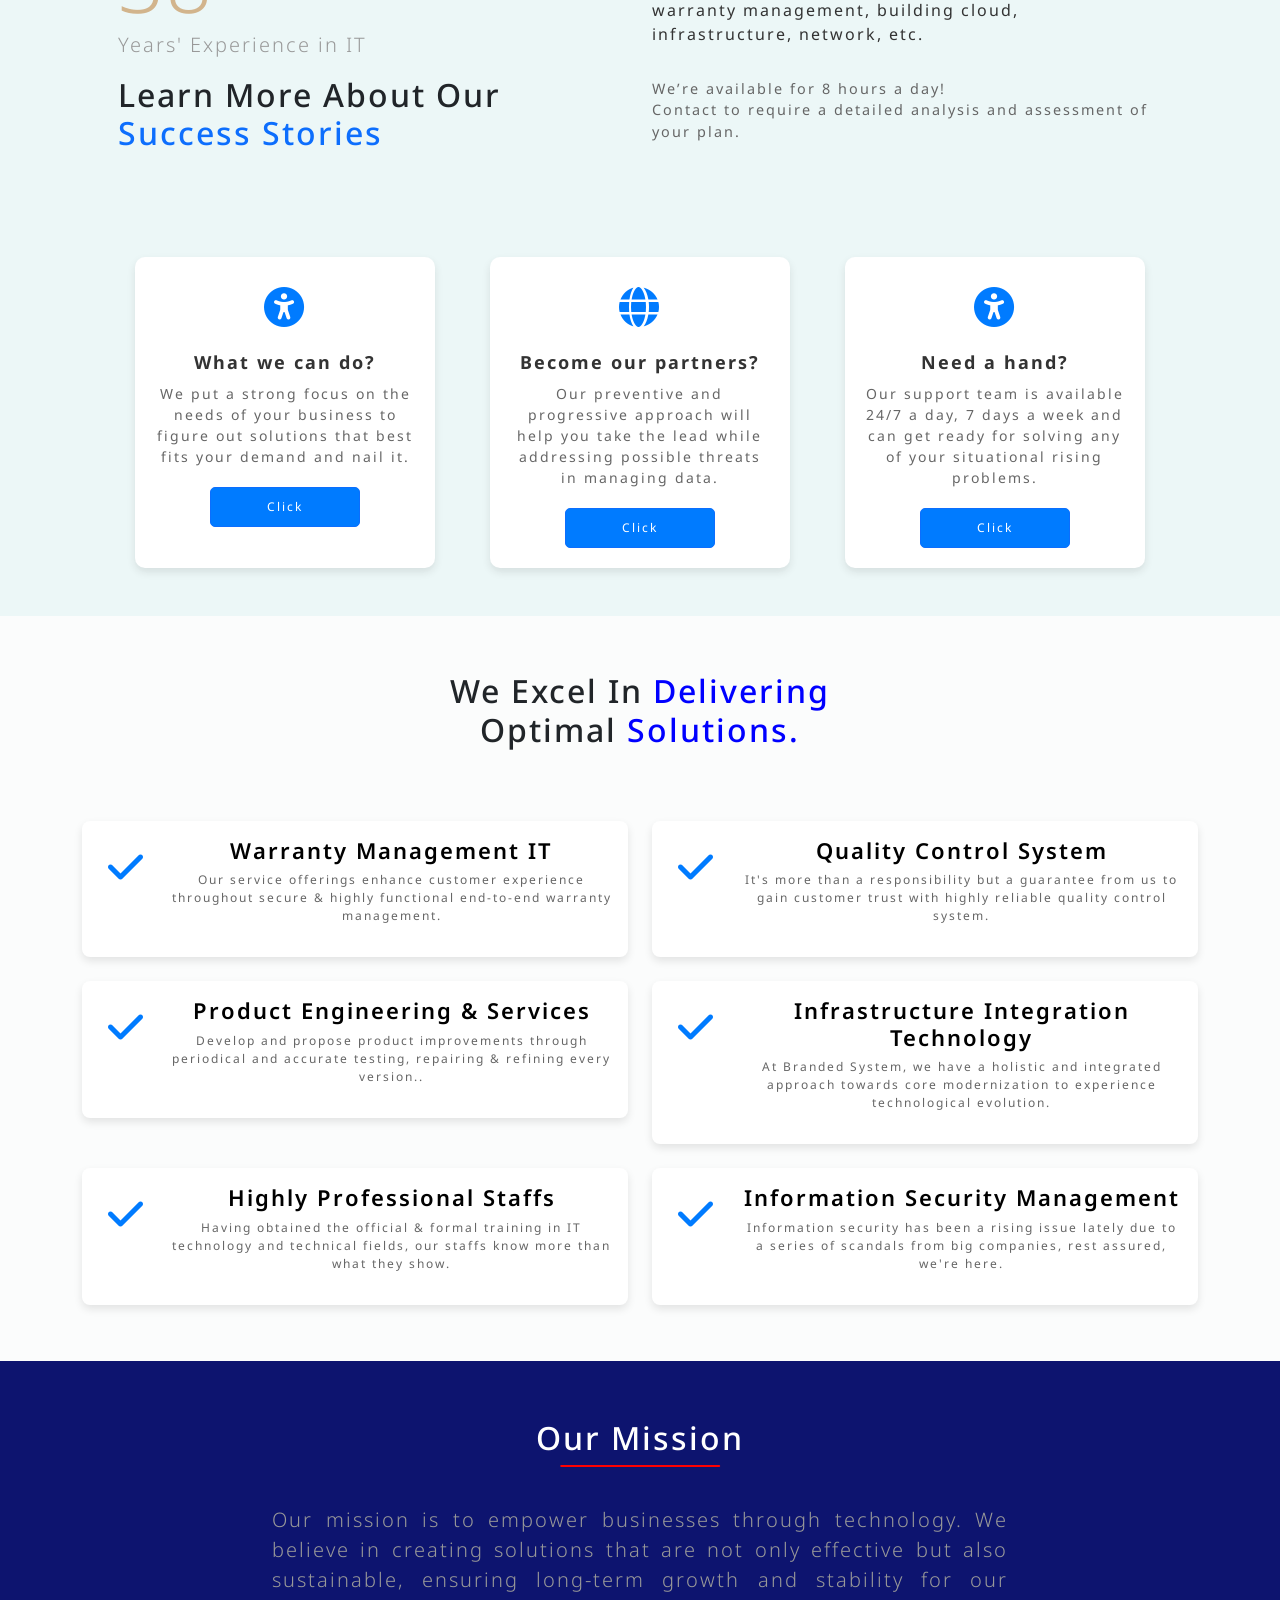
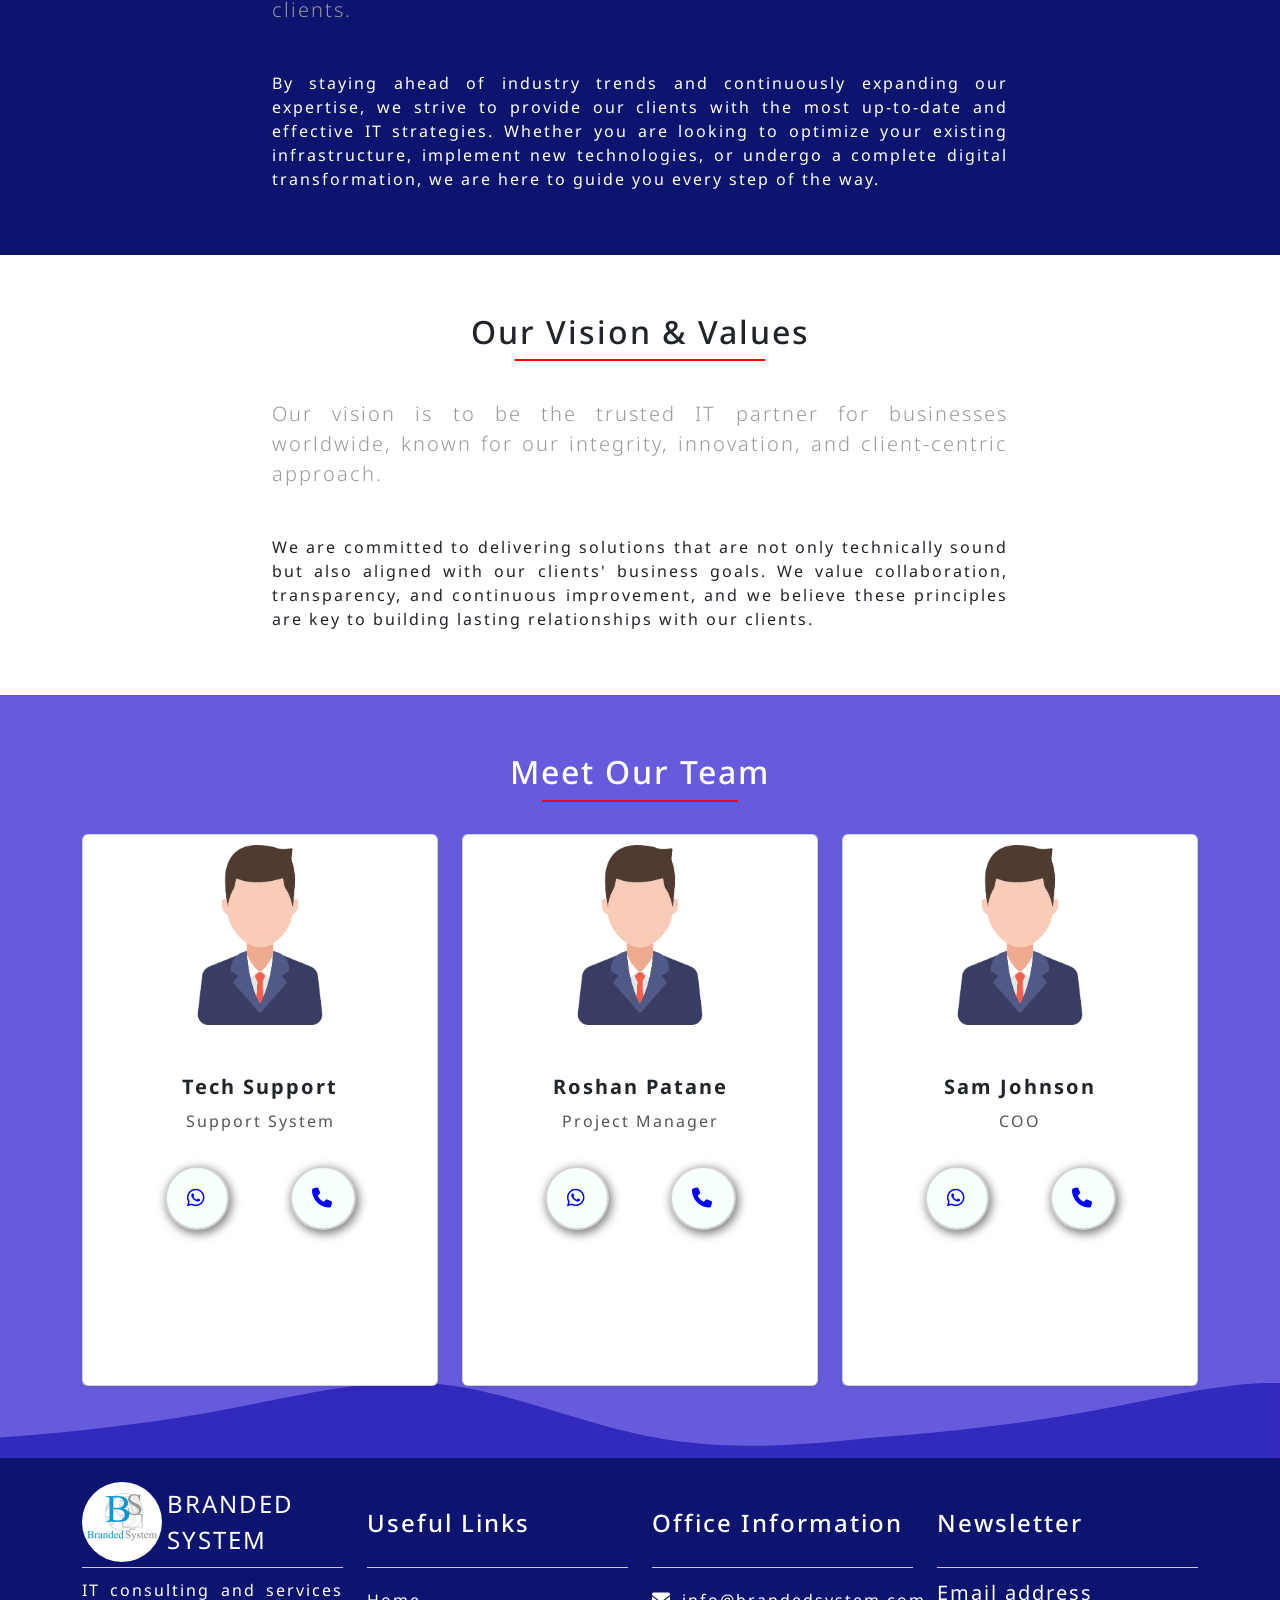
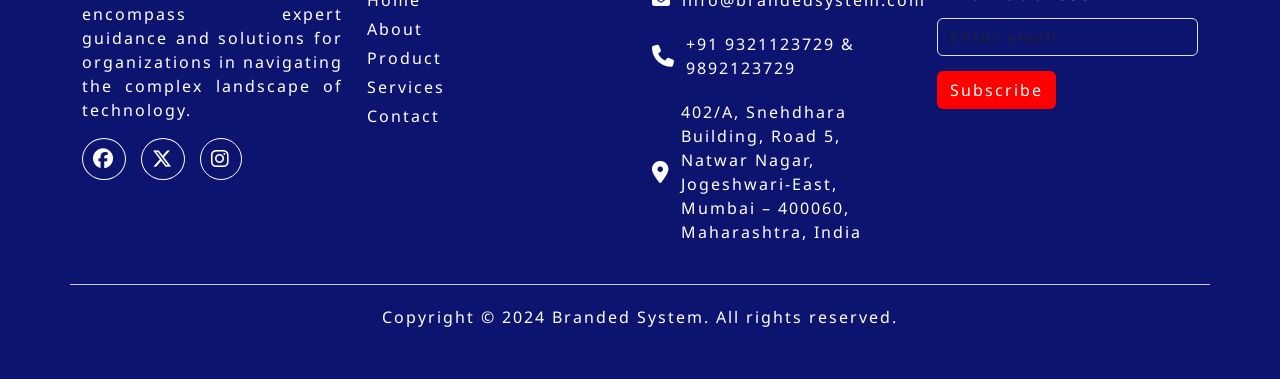
==== commit 06836eaa: "home page added service image" ====
--- a/about.html
+++ b/about.html
@@ -53,10 +53,7 @@
             </div>
         </nav>
     </header>
-    <section id="main-contain-about">
-        <div class="container-fluid banner-about-img p-0">
-            <img src="./Images/about-banner.png" alt="Branded System">
-        </div>
+    <section id="main-contain-about">        
         <div class="container banner-contain-about">
             <div class="row">
                 <div class="col-lg-12">
--- a/css/main.css
+++ b/css/main.css
@@ -15,9 +15,7 @@
     --bg-color: #0d146f;
 }
 
-body {
-    
-}
+body {}
 
 /* Header Navbar */
 .header {
@@ -342,15 +340,17 @@
 #service-part {
     background-color: #ede7e7b8;
     position: relative;
+
+}
+
+.heading-ser {
+    position: relative;
     
-}
-
-.heading-ser {
-    position: relative;
 }
 
 .heading-ser p {
     color: red;
+    margin-top: 20px;
     letter-spacing: 2px;
     font-size: 18px;
 }
@@ -407,6 +407,7 @@
     box-shadow: 2px 3px 10px 1px rgba(0, 0, 0, 0.5);
 }
 }
+
 .card-body:hover {
     box-shadow: 0 8px 16px rgba(0, 0, 0, 0.2);
     transform: translateY(-10px);
@@ -431,8 +432,7 @@
 
 #service-gallery {
     background-color: #f4f8fb;
-    padding: 50px 0;
-    height: 100vh;
+    margin-bottom: 50px;  
     position: relative;
 }
 
@@ -556,7 +556,7 @@
     position: relative;
     background-color: #f4f8fb;
     width: 100%;
-    
+
 
 }
 
--- a/css/about.css
+++ b/css/about.css
@@ -29,6 +29,11 @@
     width: 100%;
     height: 50vh;
     position: relative;
+    background-color: #8080802b;
+    display: flex;
+    justify-content: flex-start;
+    align-items: center;
+    
 }
 
 
@@ -39,32 +44,11 @@
     justify-content: center;
     align-items: flex-start;
     /* Align content to the left */
-    position: absolute;
-    top: 50%;
-    /* Position content vertically centered */
-    left: 50px;
-    /* Adjust horizontal position */
-    transform: translateY(-50%);
-    color: white;
-    /* Text color to stand out on the banner */
-    z-index: 1;
-    /* Ensure content appears above the image */
-}
-
-.banner-about-img
- {
-    width: 100%;
-    height: 100%;
-    position: relative;
-}
-
-.banner-about-img img {
-    width: 100%;
-    height: 100%;
-    object-fit: cover;
-    object-position: center;
-    position: relative;
-}
+    position: relative;
+    text-align: left;   
+   
+}
+
 
 .banner-contain-about h1 {
     font-size: 40px;
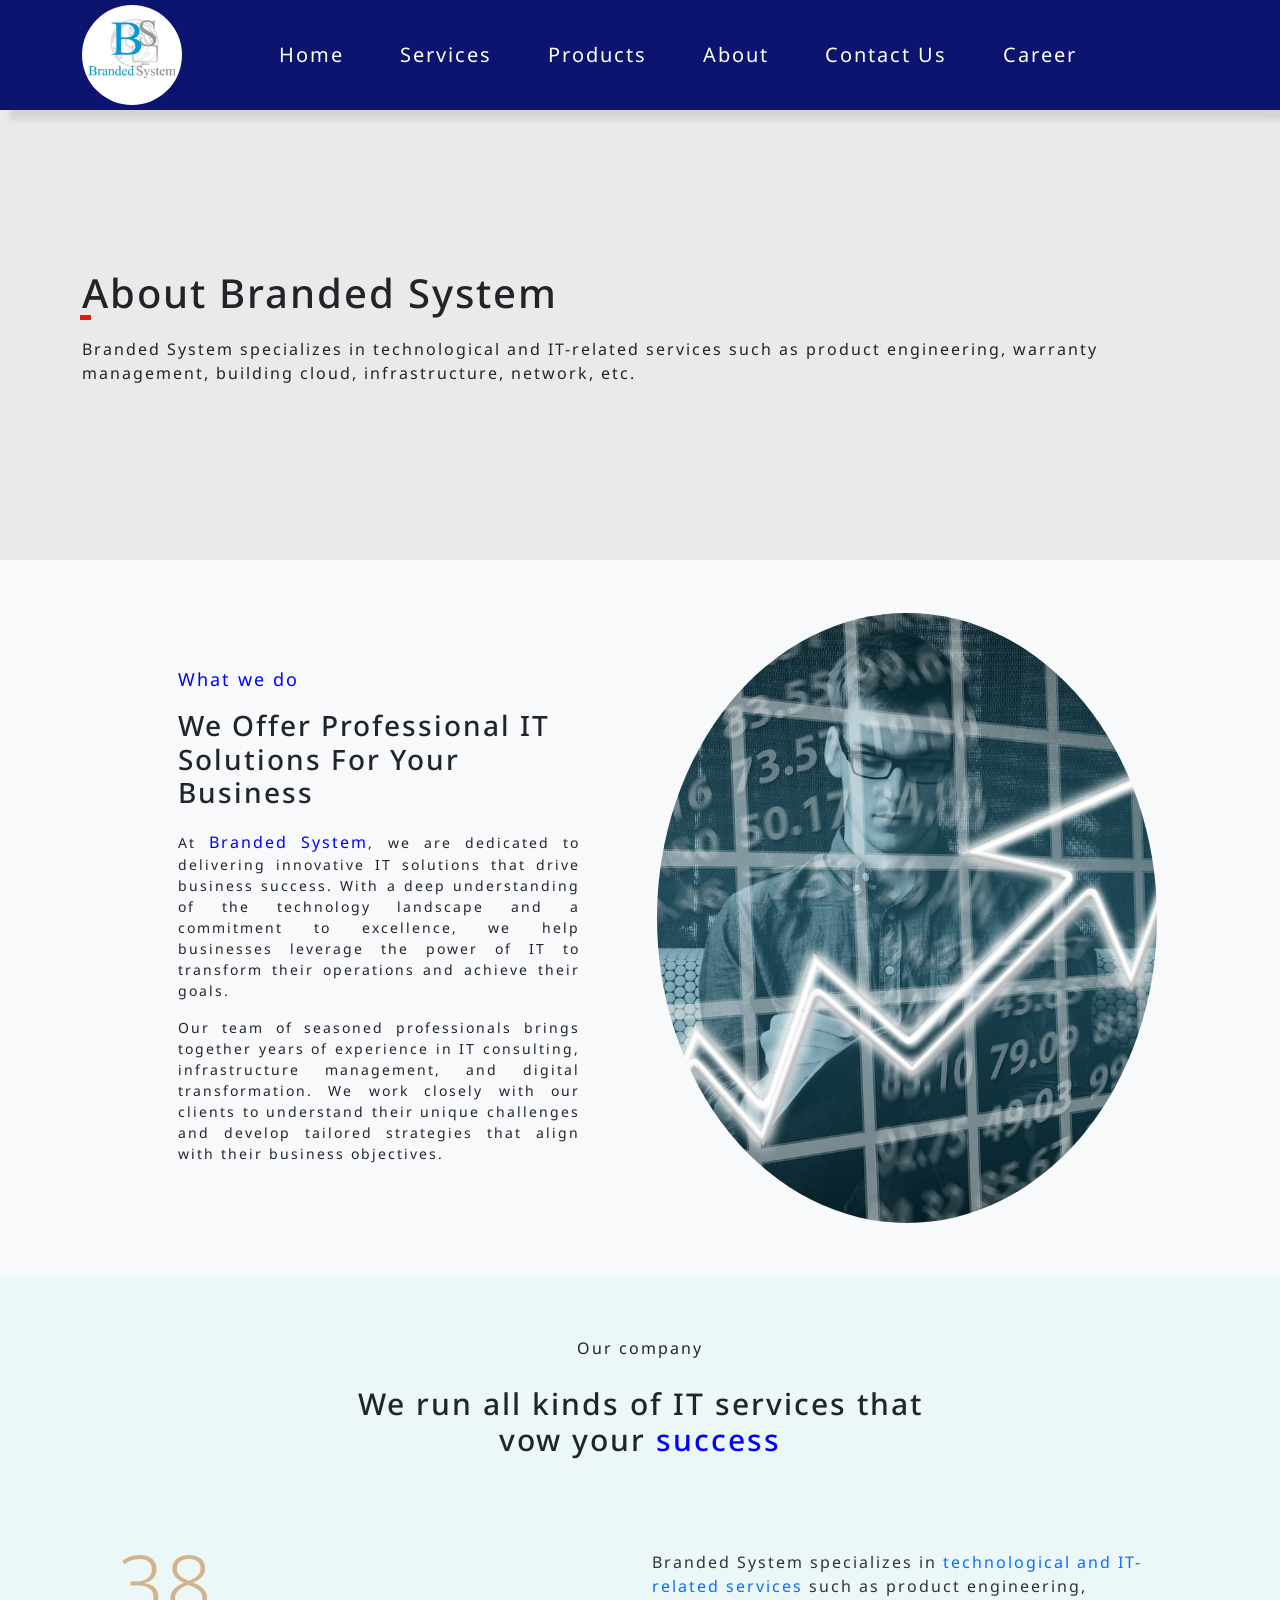
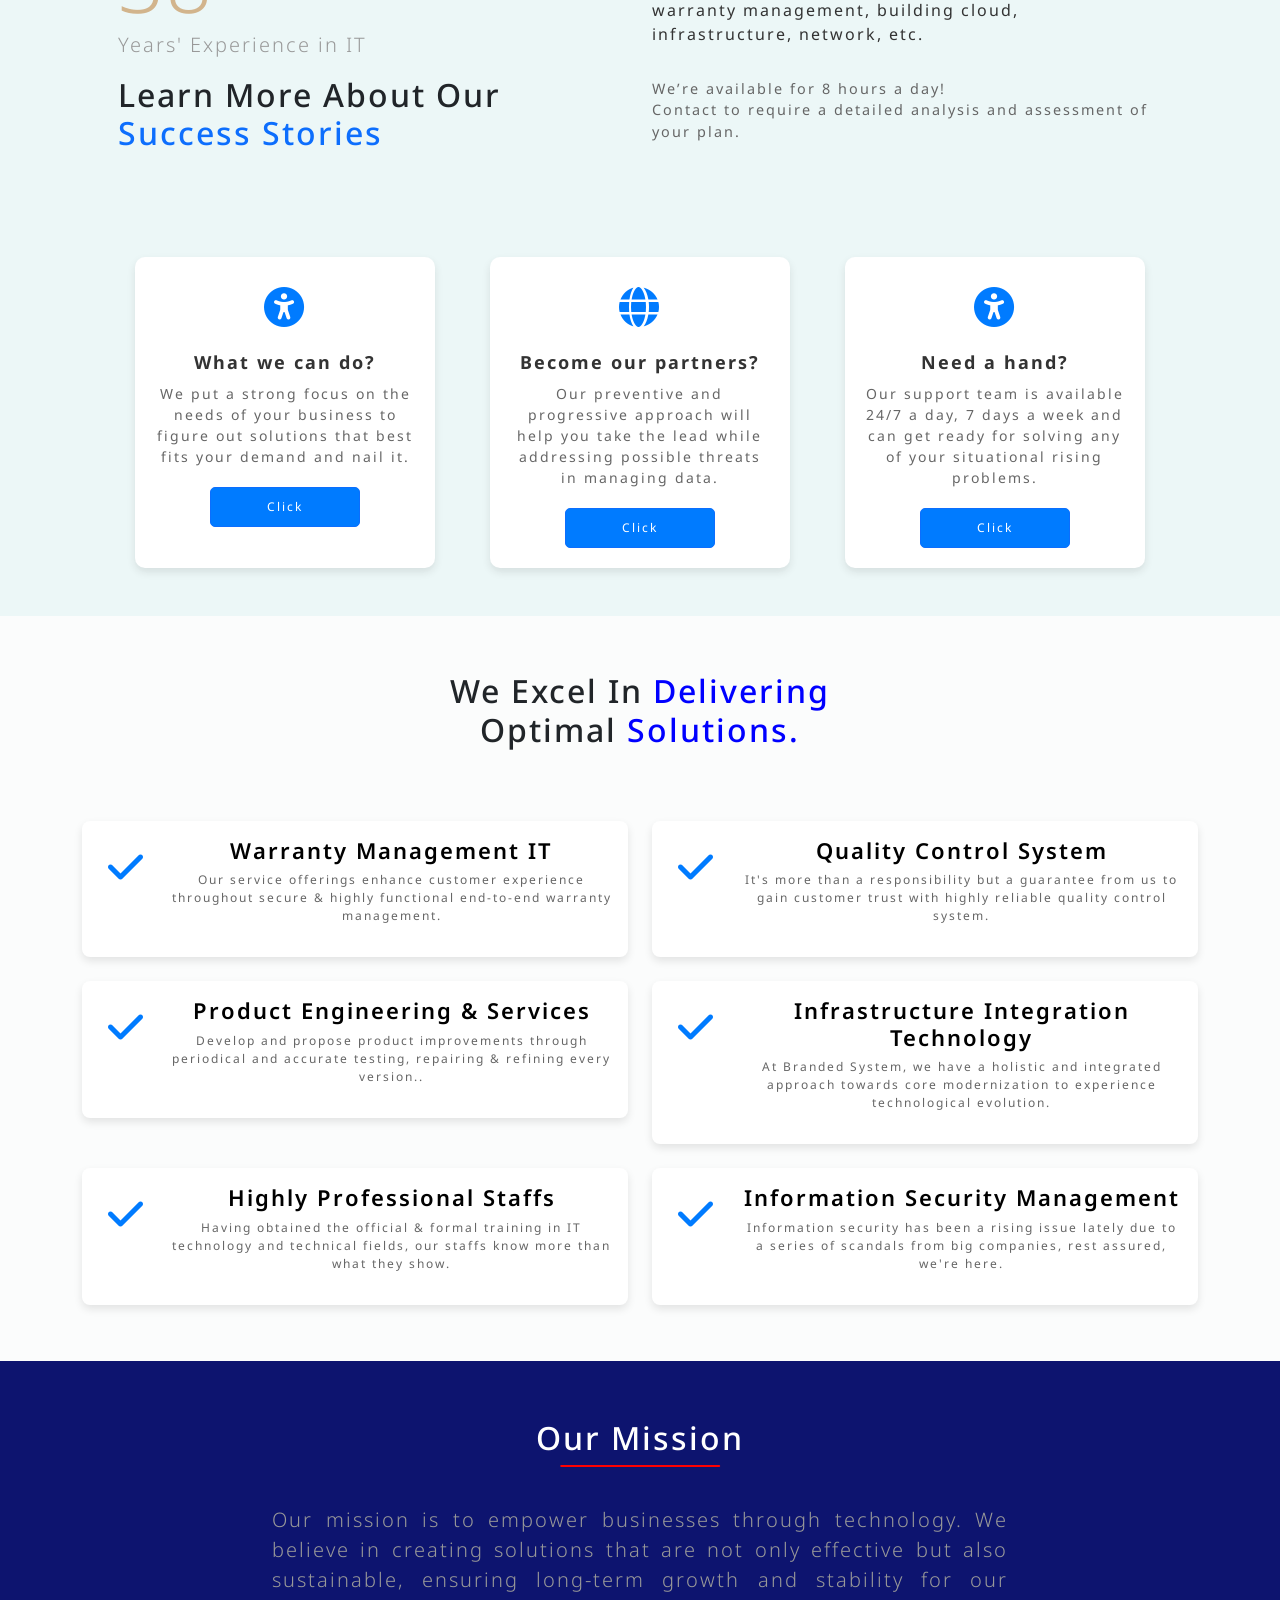
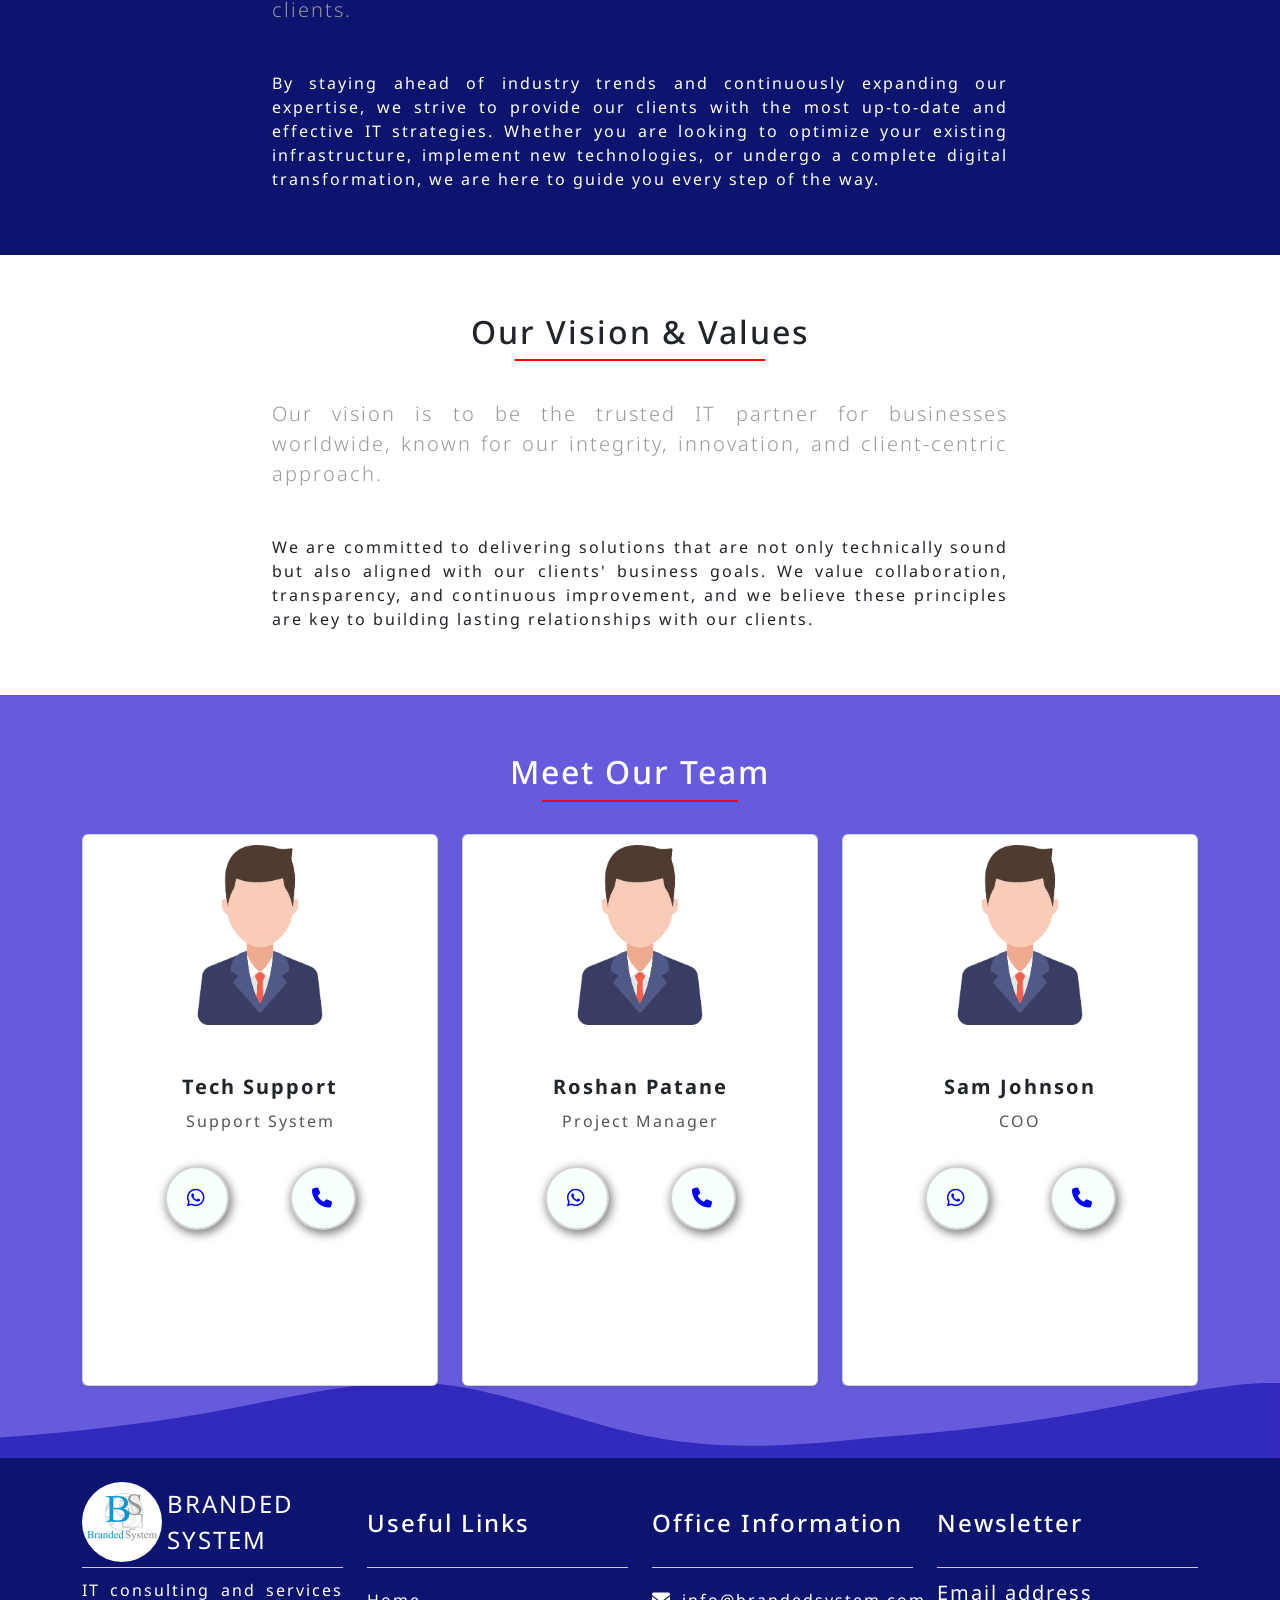
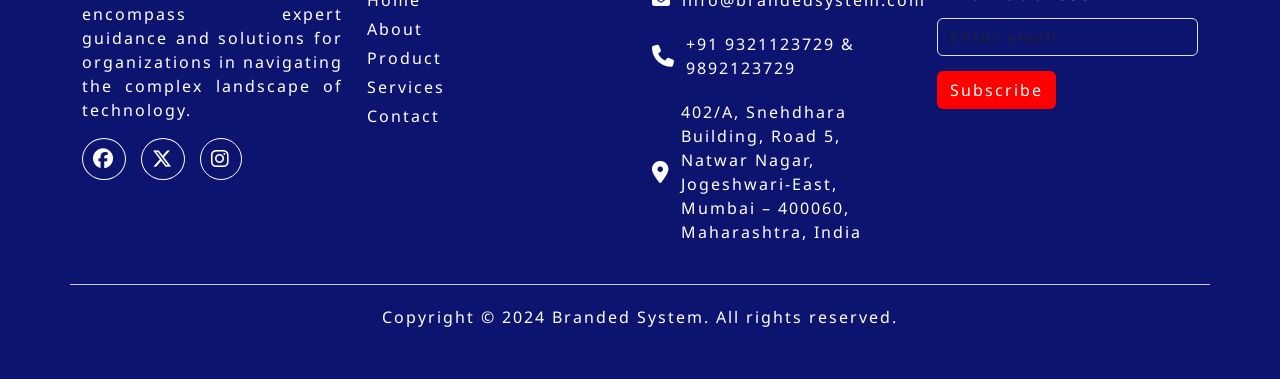
==== commit a473fda5: "career page" ====
--- a/about.html
+++ b/about.html
@@ -48,6 +48,9 @@
                         <li class="nav-item">
                             <a class="nav-link" href="contactus.html">Contact Us</a>
                         </li>
+                        <li class="nav-item">
+                            <a class="nav-link" href="career.html">Career</a>
+                        </li>
                     </ul>
                 </div>
             </div>
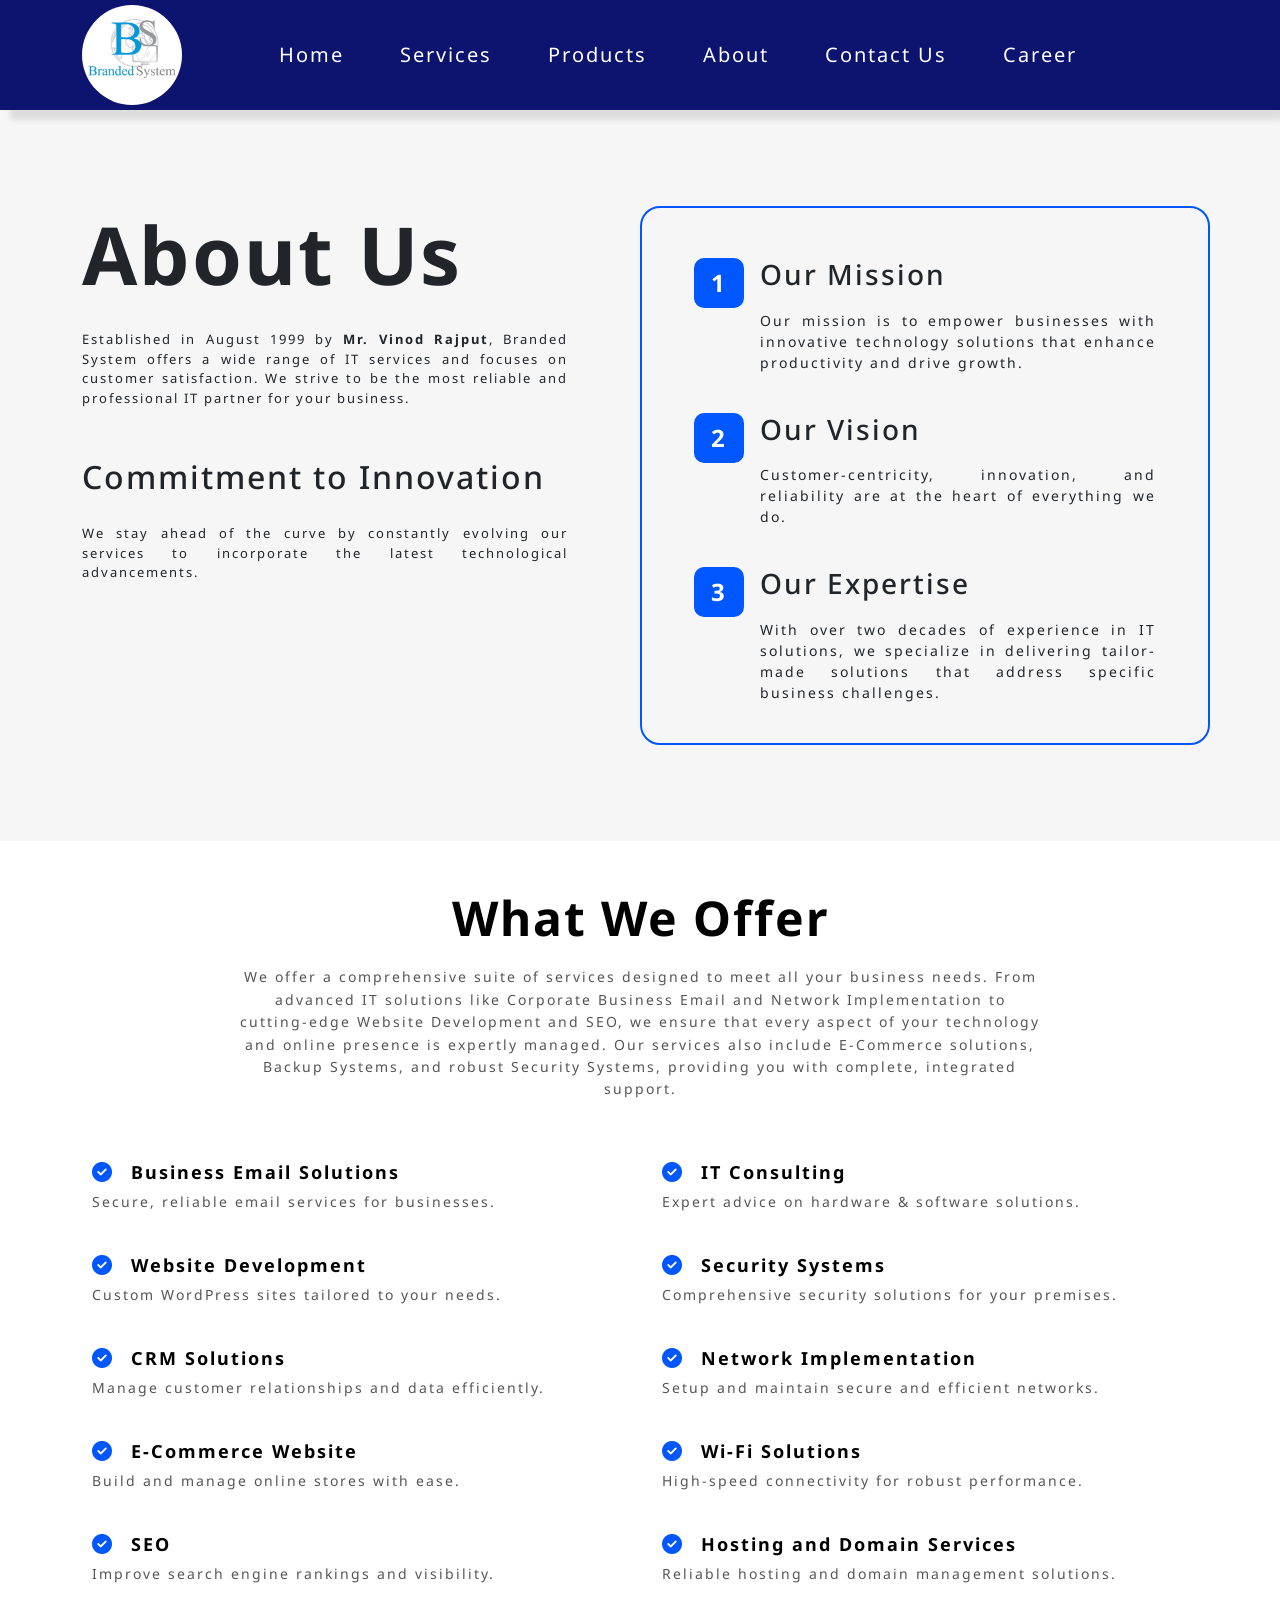
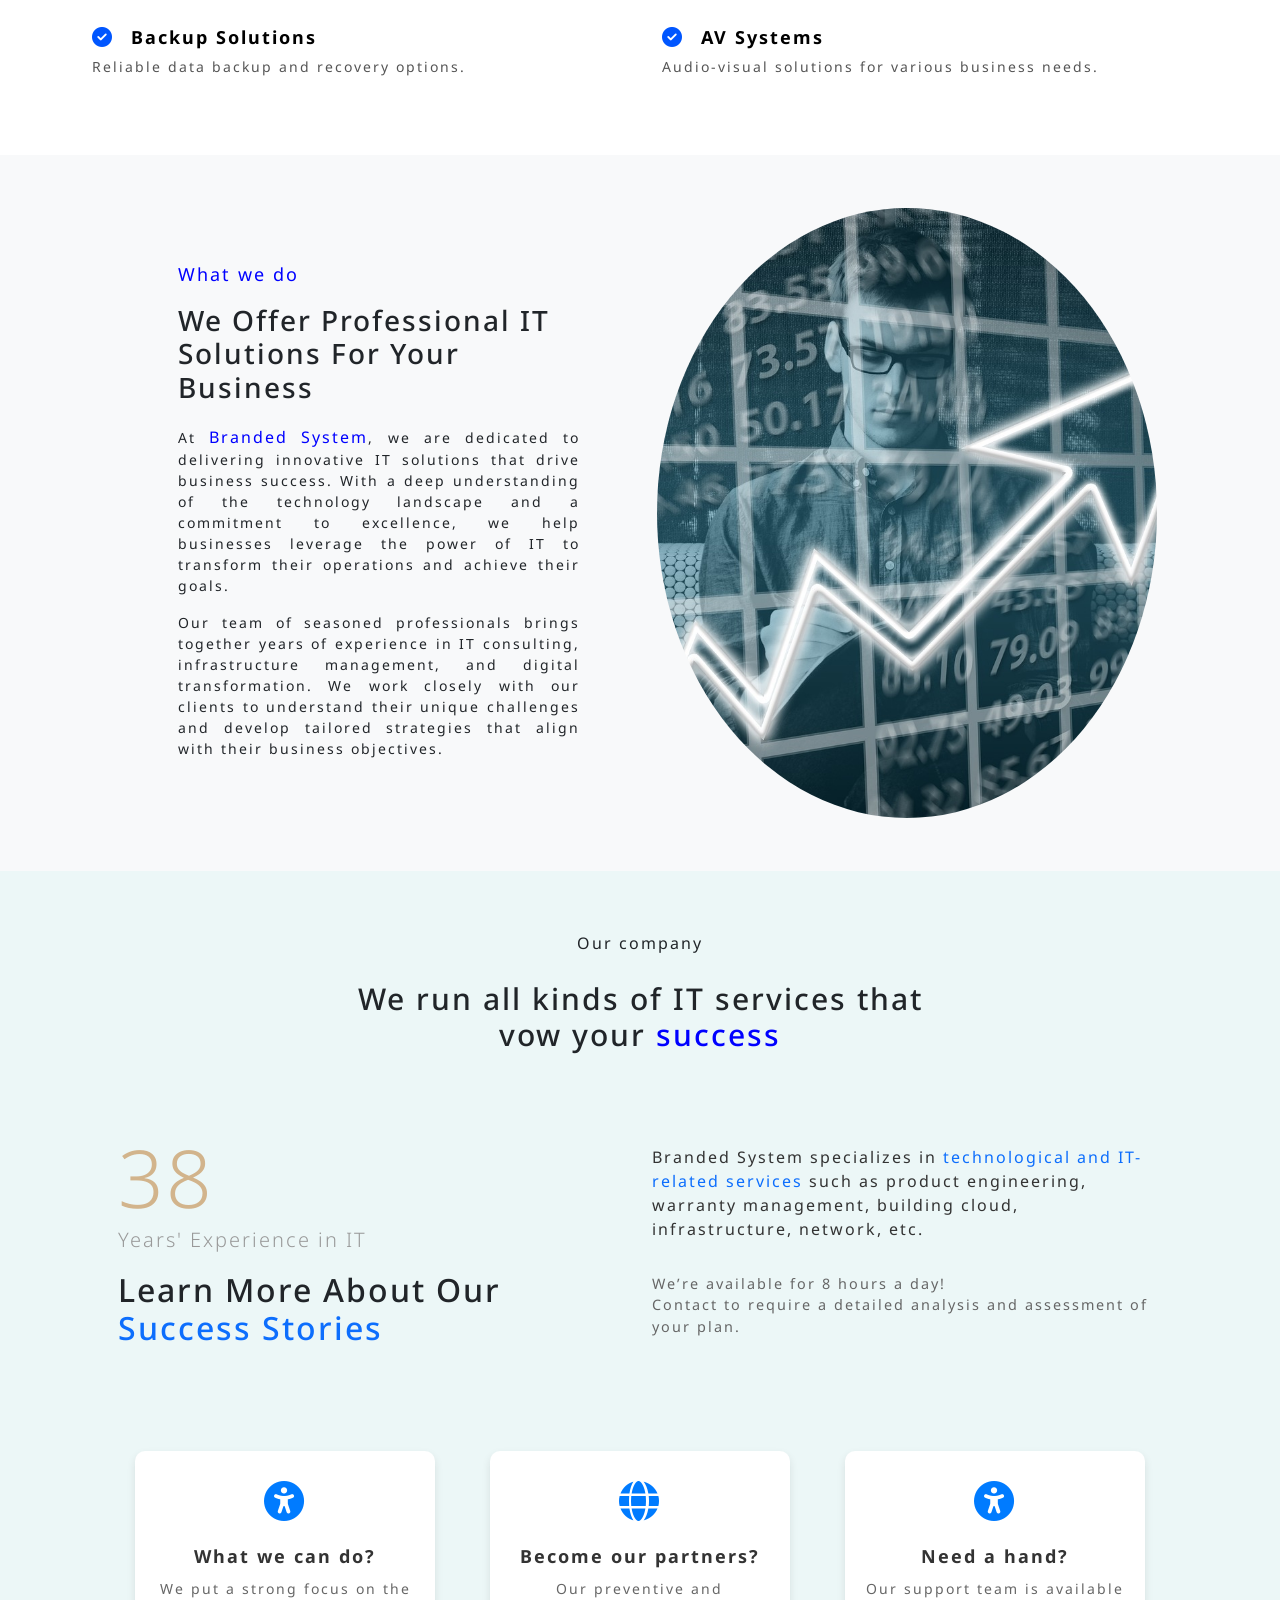
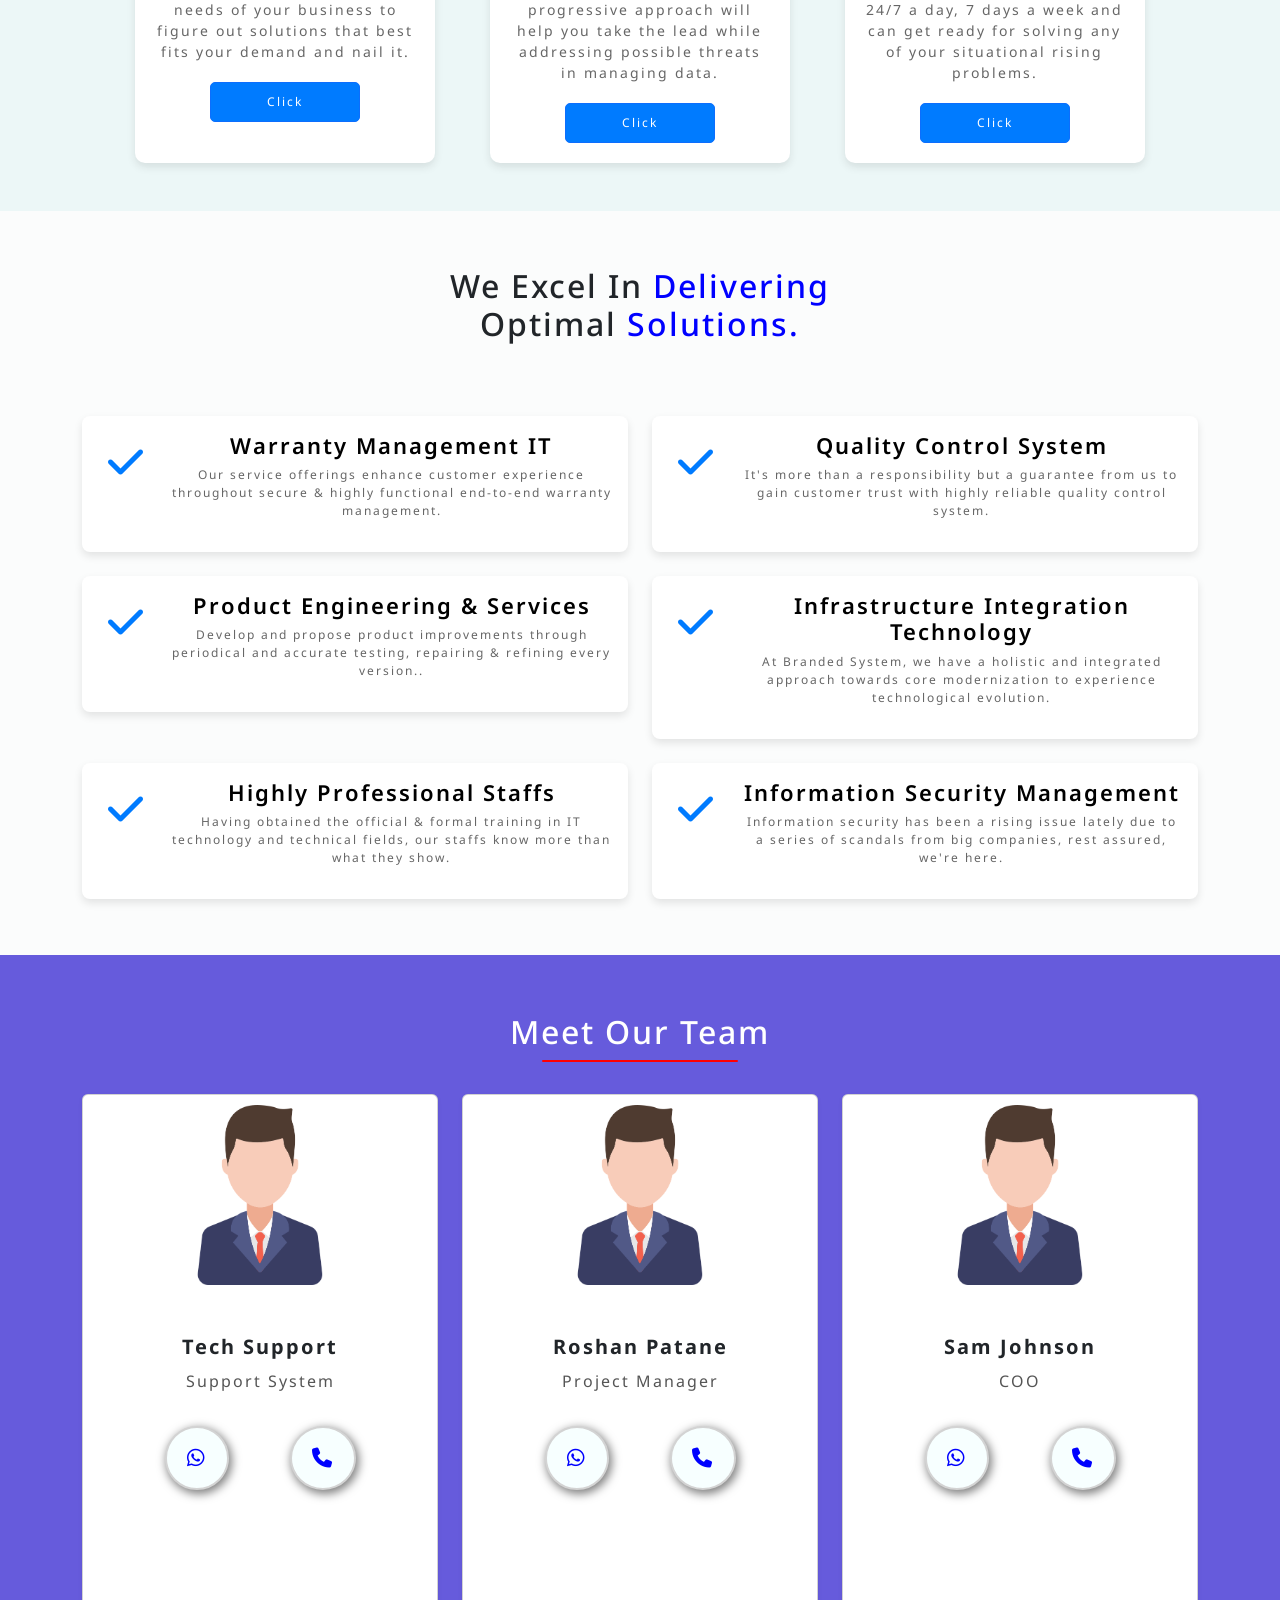
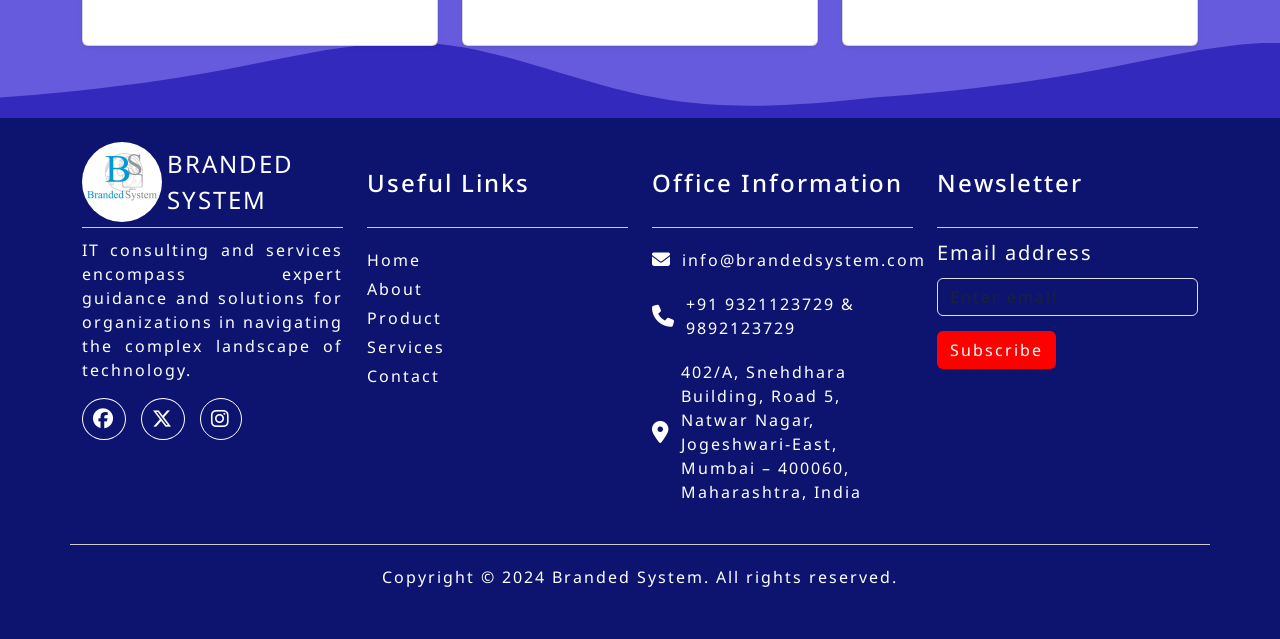
==== commit 34d3054e: "make change according anmol file" ====
--- a/about.html
+++ b/about.html
@@ -56,15 +56,72 @@
             </div>
         </nav>
     </header>
-    <section id="main-contain-about">        
-        <div class="container banner-contain-about">
-            <div class="row">
-                <div class="col-lg-12">
-                    <div class="about-heading">
-                        <h1>About Branded System</h1>
-                        <p>Branded System specializes in technological and IT-related services such as product engineering, warranty management, building cloud, infrastructure, network, etc.</p>
-                    </div>
-                </div>
+    <section class="about-us container-fluid p-5">
+        <div class="container">
+            <div class="row pt-5 py-5">
+                <div class="col-lg-6 about-left">                    
+                    <h1>About Us</h1>
+                    <p class="contain-about">Established in August 1999 by <strong>Mr. Vinod Rajput</strong>, Branded System offers a wide range of IT services and focuses on customer satisfaction. We strive to be the most reliable and professional IT partner for your business.</p>
+                    <h2>Commitment to Innovation</h2>
+                    <p class="contain-about">We stay ahead of the curve by constantly evolving our services to incorporate the latest technological advancements.</p>
+                </div>
+                <div class="col-lg-6 about-right">
+                    <div class="mb-4 mission1">
+                        <div class="d-flex align-items-start">
+                            <div class="number-box">1</div>
+                            <div class="ms-3">
+                                <h3>Our Mission</h3>
+                                <p>Our mission is to empower businesses with innovative technology solutions that enhance productivity and drive growth.</p>
+                            </div>
+                        </div>
+                    </div>
+                    <div class="mb-4 mission2">
+                        <div class="d-flex align-items-start">
+                            <div class="number-box">2</div>
+                            <div class="ms-3">
+                                <h3>Our Vision</h3>
+                                <p>Customer-centricity, innovation, and reliability are at the heart of everything we do.</p>
+                            </div>
+                        </div>
+                    </div>
+                    <div class="mb-4 mission3">
+                        <div class="d-flex align-items-start">
+                            <div class="number-box">3</div>
+                            <div class="ms-3">
+                                <h3>Our Expertise</h3>
+                                <p>With over two decades of experience in IT solutions, we specialize in delivering tailor-made solutions that address specific business challenges.</p>
+                            </div>
+                        </div>
+                    </div>
+                </div>
+            </div>
+        </div>
+    </section>
+    <section class="what-we-offer container py-5">
+        <div class="text-center">
+            <h1 class="offer-title">What We Offer</h1>
+            <p class="offer-description">We offer a comprehensive suite of services designed to meet all your business needs. From advanced IT solutions like Corporate Business Email and Network Implementation to cutting-edge Website Development and SEO, we ensure that every aspect of your technology and online presence is expertly managed. Our services also include E-Commerce solutions, Backup Systems, and robust Security Systems, providing you with complete, integrated support.</p>
+        </div>
+        <div class="row mt-5">
+            <div class="col-lg-6">
+                <ul class="list-unstyled ul-about">
+                    <li class="ul-about-list"><i class="fas fa-check-circle"></i> <strong>Business Email Solutions</strong><br><span>Secure, reliable email services for businesses.</span></li>
+                    <li class="ul-about-list"><i class="fas fa-check-circle"></i> <strong>Website Development</strong><br><span>Custom WordPress sites tailored to your needs.</span></li>
+                    <li class="ul-about-list"><i class="fas fa-check-circle"></i> <strong>CRM Solutions</strong><br><span>Manage customer relationships and data efficiently.</span></li>
+                    <li class="ul-about-list"><i class="fas fa-check-circle"></i> <strong>E-Commerce Website</strong><br><span>Build and manage online stores with ease.</span></li>
+                    <li class="ul-about-list"><i class="fas fa-check-circle"></i> <strong>SEO</strong><br><span>Improve search engine rankings and visibility.</span></li>
+                    <li class="ul-about-list"><i class="fas fa-check-circle"></i> <strong>Backup Solutions</strong><br><span>Reliable data backup and recovery options.</span></li>
+                </ul>
+            </div>
+            <div class="col-lg-6">
+                <ul class="list-unstyled ul-about">
+                    <li class="ul-about-list"><i class="fas fa-check-circle"></i> <strong>IT Consulting</strong><br><span>Expert advice on hardware & software solutions.</span></li>
+                    <li class="ul-about-list"><i class="fas fa-check-circle"></i> <strong>Security Systems</strong><br><span>Comprehensive security solutions for your premises.</span></li>
+                    <li class="ul-about-list"><i class="fas fa-check-circle"></i> <strong>Network Implementation</strong><br><span>Setup and maintain secure and efficient networks.</span></li>
+                    <li class="ul-about-list"><i class="fas fa-check-circle"></i> <strong>Wi-Fi Solutions</strong><br><span>High-speed connectivity for robust performance.</span></li>
+                    <li class="ul-about-list"><i class="fas fa-check-circle"></i> <strong>Hosting and Domain Services</strong><br><span>Reliable hosting and domain management solutions.</span></li>
+                    <li class="ul-about-list"><i class="fas fa-check-circle"></i> <strong>AV Systems</strong><br><span>Audio-visual solutions for various business needs.</span></li>
+                </ul>
             </div>
         </div>
     </section>
@@ -226,43 +283,8 @@
                 </div>
             </div>
     </section>
-    <section class="container-fluid mission-section p-5">
-        <div class="container">
-            <div class="row justify-content-center">
-                <div class="col-md-8 text-center">
-                    <h2>Our Mission</h2>
-                    <p class="lead">Our mission is to empower businesses through technology.
-                        We believe in creating solutions that are not only effective but also sustainable,
-                        ensuring long-term growth and stability for our clients.</p>
-                    <p>
-                        By staying ahead of industry trends and continuously expanding our expertise,
-                        we strive to provide our clients with the most up-to-date and effective IT strategies.
-                        Whether you are looking to optimize your existing infrastructure,
-                        implement new technologies, or undergo a complete digital transformation,
-                        we are here to guide you every step of the way.
-                    </p>
-                </div>
-            </div>
-        </div>
-    </section>
-    <section class="container-fluid vision-section p-5">
-        <div class="container">
-            <div class="row justify-content-center">
-                <div class="col-md-8 text-center">
-                    <h2>Our Vision & Values</h2>
-                    <p class="lead">
-                        Our vision is to be the trusted IT partner for businesses worldwide,
-                        known for our integrity, innovation, and client-centric approach.
-                    </p>
-                    <p>
-                        We are committed to delivering solutions that are not only technically sound but also aligned with
-                        our clients' business goals. We value collaboration, transparency, and continuous improvement,
-                        and we believe these principles are key to building lasting relationships with our clients.
-                    </p>
-                </div>
-            </div>
-        </div>
-    </section>
+    
+    
     <!-- Team Section -->
     <section class="container-fluid teams-section p-5">
         <div class="container">
--- a/css/main.css
+++ b/css/main.css
@@ -349,21 +349,54 @@
 }
 
 .heading-ser p {
-    color: red;
+    color: blue;
     margin-top: 20px;
     letter-spacing: 2px;
     font-size: 18px;
 }
 
 .heading-ser h1 {
-    font-size: 40px;
+    font-size: 48px;
     letter-spacing: 2px;
+    font-weight: 600;
+}
+
+.our-service-list {
+    position: relative;
+    display: flex;
+    justify-content: space-around;
+    flex-direction: row;
+    flex-wrap: wrap;
+    margin-top: 30px;
+}
+
+.our-list {
+    width: 30%;
+    height:auto;
+    margin: auto;
+    padding: 20px;
+}
+.number-box {
+    background-color: #0056ff;
+    color: white;
+    font-size: 20px;
+    font-weight: bold;
+    width: 50px;
+    height: 50px;
+    display: flex;
+    justify-content: center;
+    align-items: center;
+    border-radius: 50%;
+    margin: 0 auto 15px;
+}
+.our-list-contain {
+
 }
 
 .btn-service-redirect {
     width: 200px;
     height: 50px;
-    background-color: red !important;
+    background-color: blue !important;
     border-radius: 5px;
     border: none;
     outline: none;
@@ -371,7 +404,7 @@
 }
 
 .btn-service-redirect:hover {
-    background-color: blueviolet;
+    background-color: red;
     color: white;
     transition: 2s easy;
 }
--- a/css/about.css
+++ b/css/about.css
@@ -21,74 +21,141 @@
 
 @media(max-width:850px) {
     .wave-container-about::before {
-        height: 27px
-    }
-}
-
-#main-contain-about {
-    width: 100%;
-    height: 50vh;
-    position: relative;
-    background-color: #8080802b;
+        height: 27px;
+    }
+}
+
+.about-us {    
+    position: relative;
+    background-color: #80808012;
+}
+
+.about-left {
+    position: relative;
+}
+
+.about-left h1 {
+    font-size: 80px;
+    font-weight: 700;
+    padding-bottom: 20px;
+}
+
+.about-left .contain-about {
+    font-size: 13px;
+    text-align: justify;
+    margin-bottom: 30px;
+    padding-right: 60px;
+
+}
+
+.about-left h2 {
+    font-size: 32px;
+    padding: 0;
+    margin-top: 50px;
+    padding-bottom: 20px;
+}
+
+
+.about-right {
+    border: 2px solid #0056ff;
+    border-radius: 20px;
+    position: relative;
+    padding-top: 50px;
+
+}
+
+.number-box {
+    background-color: #0056ff;
+    color: white;
+    font-size: 24px;
+    font-weight: bold;
+    width: 50px;
+    height: 50px;
     display: flex;
-    justify-content: flex-start;
+    justify-content: center;
     align-items: center;
-    
-}
-
-
-
-.banner-contain-about {
-    display: flex;
-    flex-direction: column;
-    justify-content: center;
-    align-items: flex-start;
-    /* Align content to the left */
-    position: relative;
-    text-align: left;   
-   
-}
-
-
-.banner-contain-about h1 {
-    font-size: 40px;
-    letter-spacing: 2px;
-    text-align: left;
-    /*text-shadow: 4px 2px 2px 2px red;*/
+    border-radius: 10px;
+    padding: 20px;
+}
+
+.mission1,
+.mission2,
+.mission3 {
+    padding-right: 40px;
+    padding-left: 40px;
+}
+
+.mission1 p,
+.mission2 p,
+.mission3 p {
+    font-size: 14px;
+    padding-top: 10px;
+    text-align: justify;
+}
+
+/* Responsive Design */
+@media (max-width: 992px) {
+    .about-right {
+        margin-top: 30px;
+    }
+}
+
+.offer-title {
+    font-size: 48px;
+    font-weight: bold;
+    color: #000;
+}
+
+.offer-description {
+    font-size: 14px;
+    color: #555;
+    margin: 20px auto;
+    max-width: 800px;
+    line-height: 1.6;
+}
+
+.ul-about {
+    padding-left: 0;
+}
+.ul-about-list {
+    font-size: 18px;
+    color: #000;
+    margin-bottom: 20px;
+    padding: 10px;
+    transition: background-color 0.3s ease, color 0.3s ease;
+    border-radius: 5px;
+}
+
+.ul-about-list i {
+    color: #0056ff;
+    font-size: 20px;
+    margin-right: 10px;
+}
+
+.ul-about-list span {
+    font-size: 14px;
+    color: #555;
+    display: block;
+    margin-top: 5px;
+}
+
+/* Hover Effect */
+.ul-about-list:hover {
+    background-color: #f0f8ff;
+    color: #0056ff;
     cursor: pointer;
-    margin: 0;
-
-    /* Remove default margin */
-    margin-bottom: 20px;
-
-}
-
-.banner-contain-about h1::after {
-    content: "";
-    position: absolute;
-    left: 10px;
-    right: 0;
-    top: 35%;
-    background-color: red;
-    width: 1%;
-    /* Initial width of the underline */
-    height: 5px;
-    /* Thickness of the underline */
-    z-index: -1;
-    /* Place the line behind the text */
-    transition: width 2s, background-color 0.5s;
-    /* Smooth transition for width and color */
-}
-
-.banner-contain-about h1:hover::after {
-    width: 40%;
-    /* Expand underline to full width on hover */
-    background-color: blue;
-    /* Change underline color on hover */
-}
-
-
-
+}
+
+.ul-about-list:hover i {
+    color: #003bb3;
+}
+
+/* Responsive Design */
+@media (max-width: 992px) {
+    .offer-description {
+        font-size: 16px;
+    }
+}
 
 
 /* Experiences */
@@ -300,15 +367,17 @@
 
 .banner-about2 {
     position: relative;
-    width: 100%; /* Adjust as needed */
-    height: 100%; /* Adjust as needed */
+    width: 100%;
+    /* Adjust as needed */
+    height: 100%;
+    /* Adjust as needed */
     overflow: hidden;
     border-radius: 50%;
     text-align: center;
     border: 5px solid transparent;
     animation: borderAnimation 5s infinite;
 
-    }
+}
 
 .banner-about2 img {
     position: relative;
@@ -318,10 +387,14 @@
     object-position: center;
     animation: zoomAnimation 5s infinite;
 }
+
 @keyframes zoomAnimation {
-    0%, 100% {
+
+    0%,
+    100% {
         transform: scale(1);
     }
+
     50% {
         transform: scale(1.2);
     }
@@ -331,15 +404,19 @@
     0% {
         border-color: #ffcc00;
     }
+
     25% {
         border-color: #00ccff;
     }
+
     50% {
         border-color: #ff66cc;
     }
+
     75% {
         border-color: #66ff66;
     }
+
     100% {
         border-color: #ffcc00;
     }
@@ -349,7 +426,7 @@
 .about-heading2 {
     position: relative;
     margin-top: 10px;
-    
+
     border-radius: 5px;
 }
 
@@ -538,7 +615,7 @@
 
 .card-title {
     font-size: 1.25rem;
-    
+
 }
 
 .card-text {
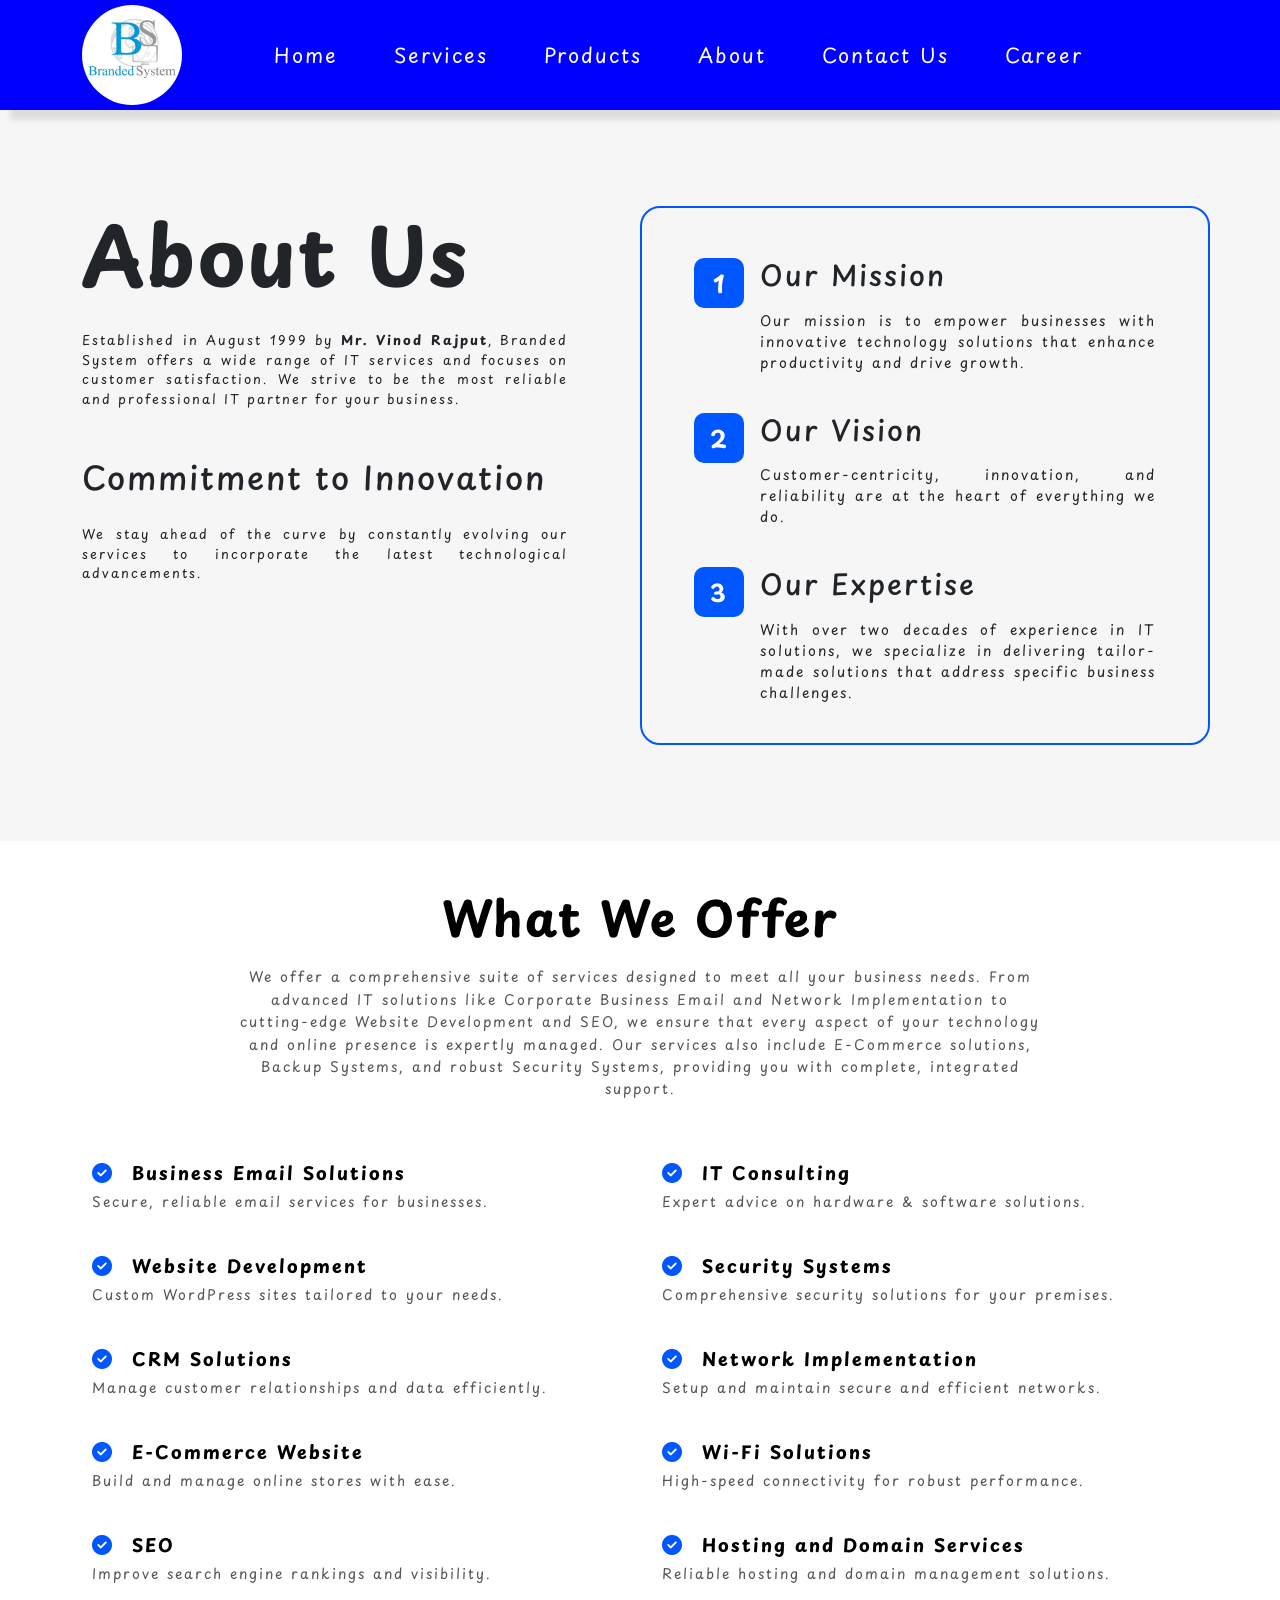
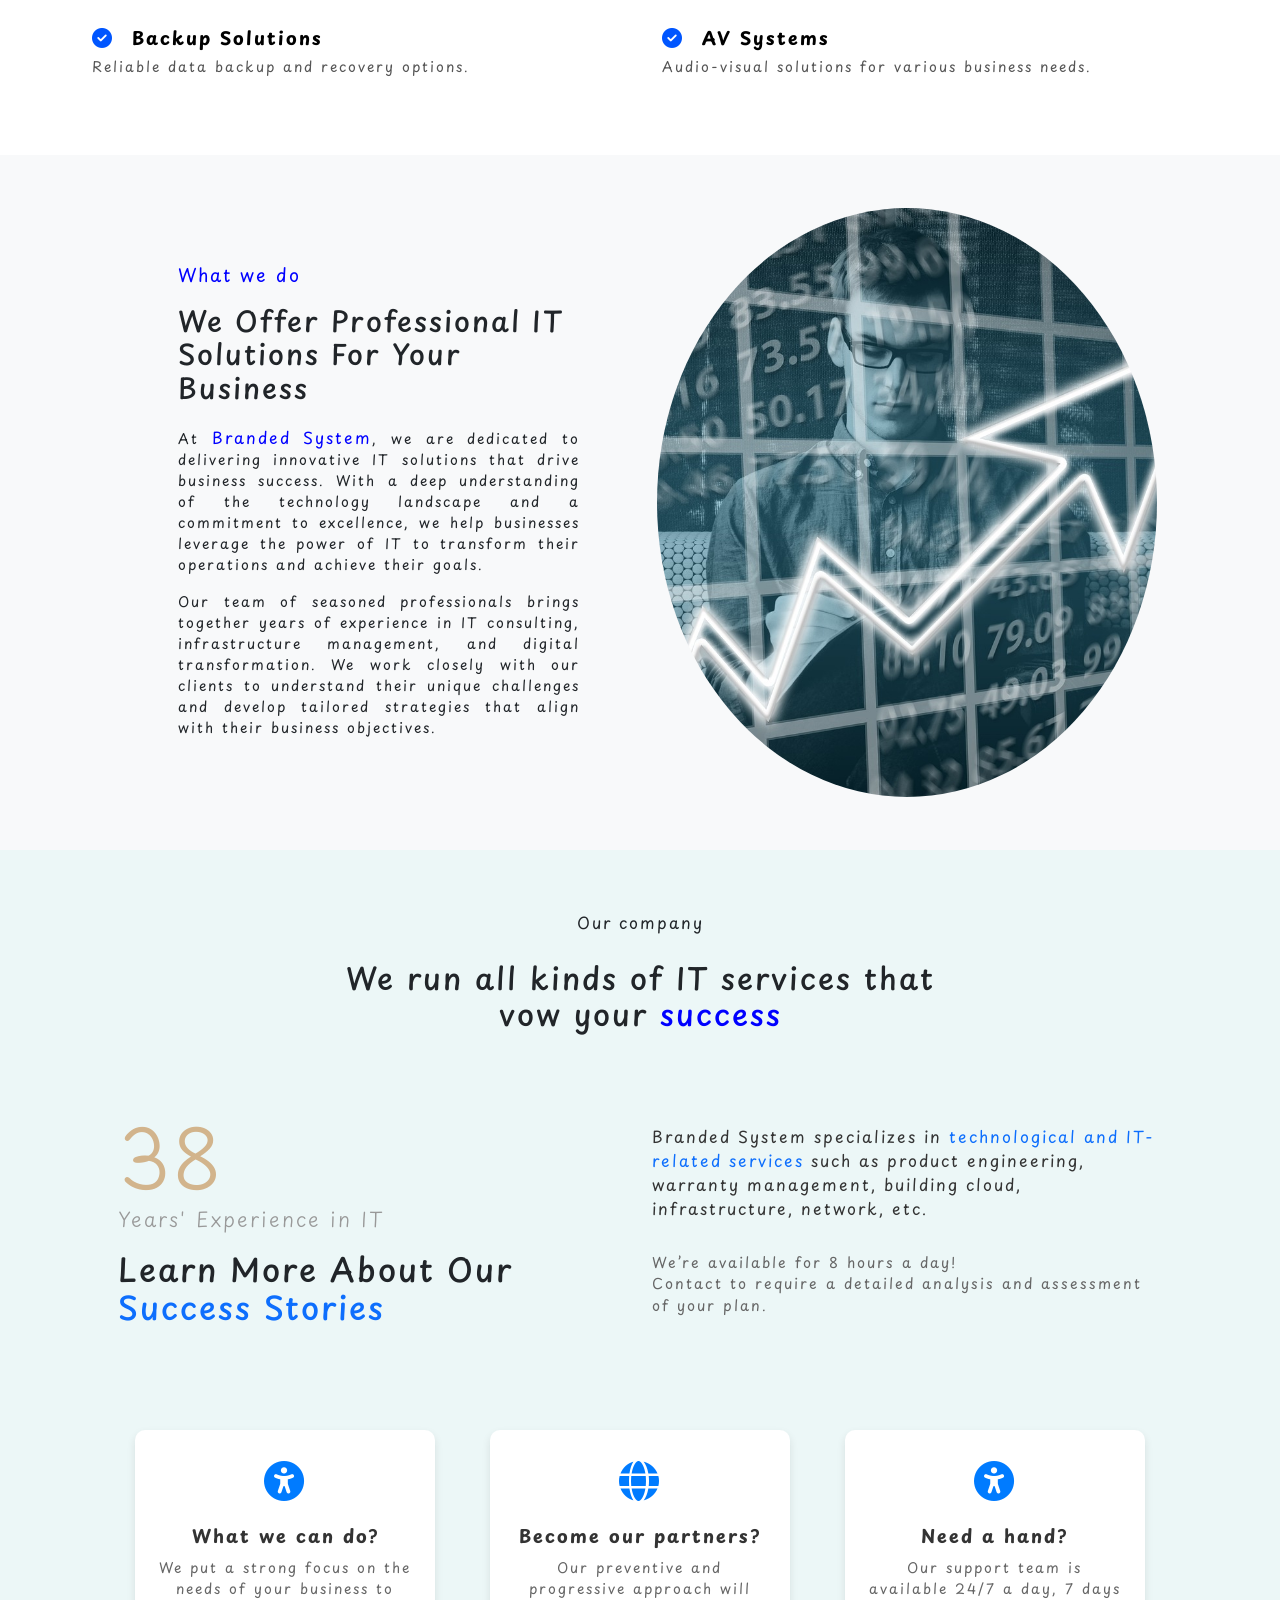
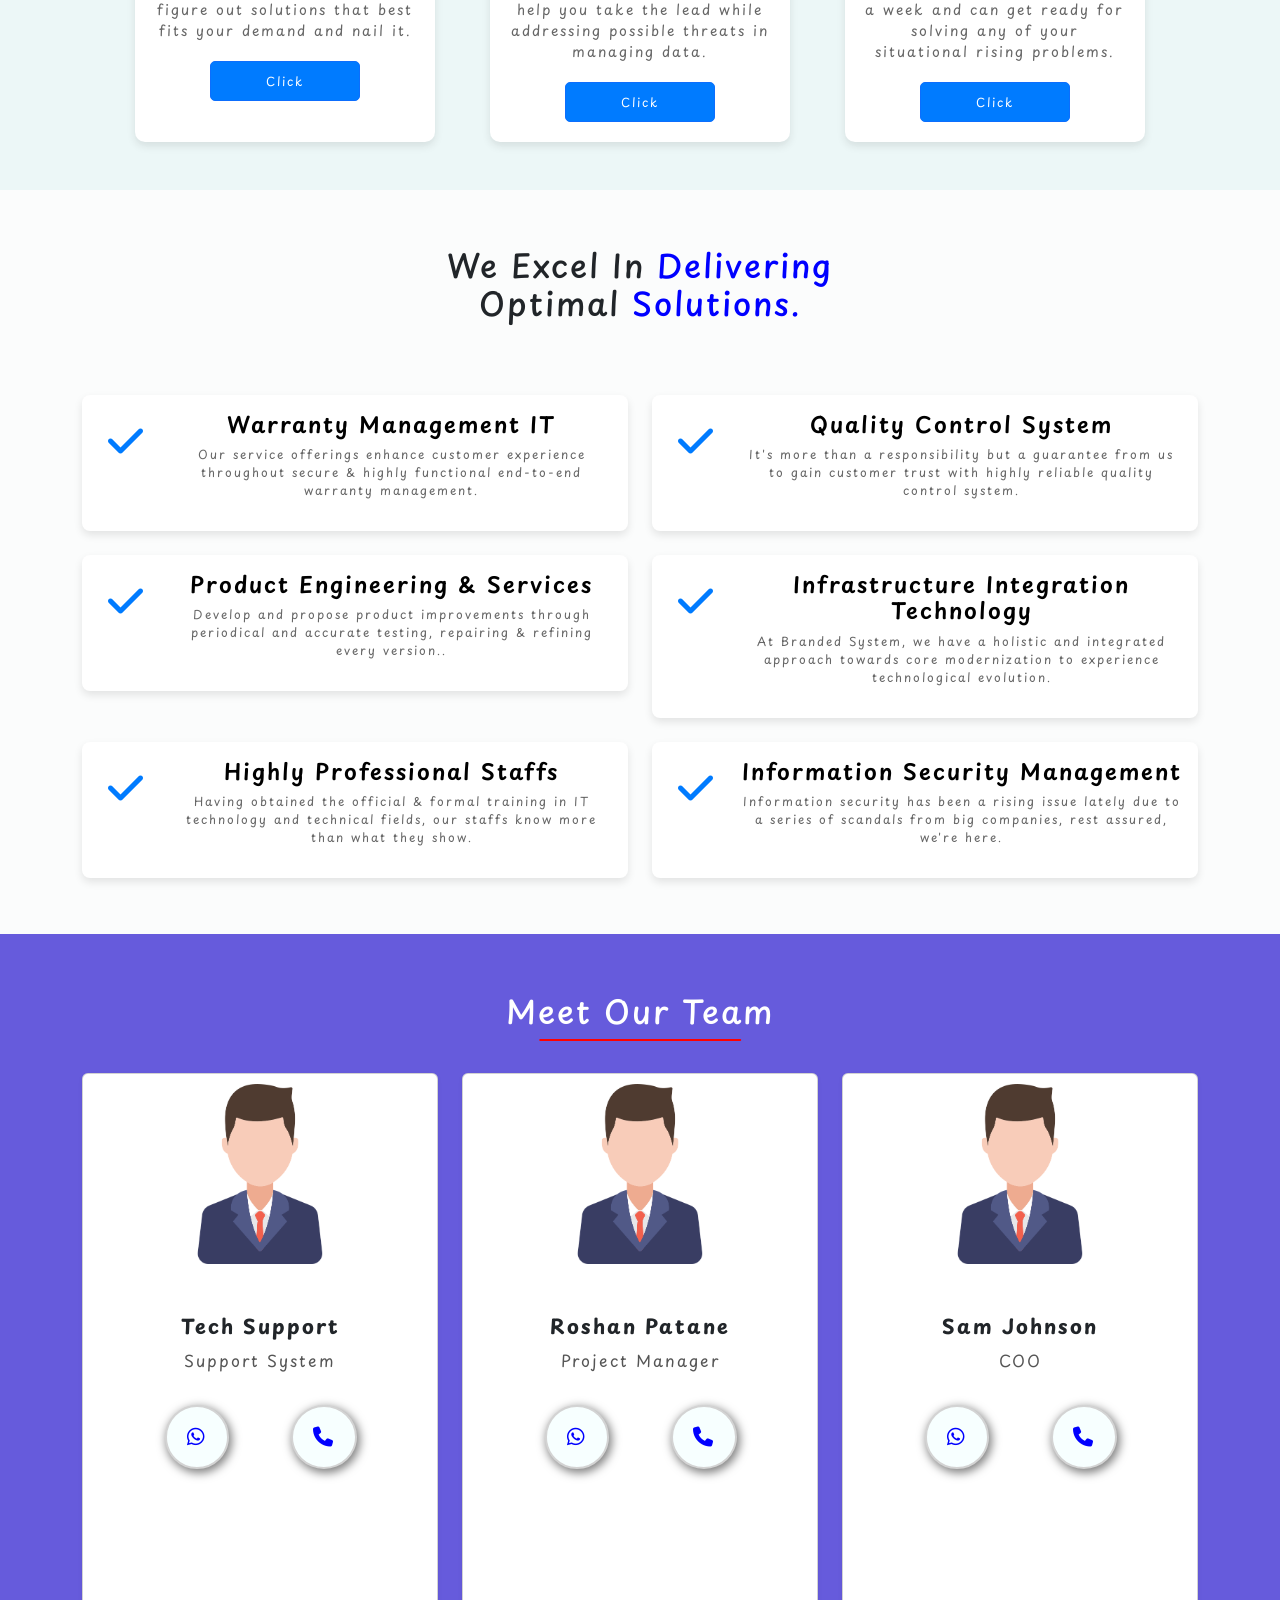
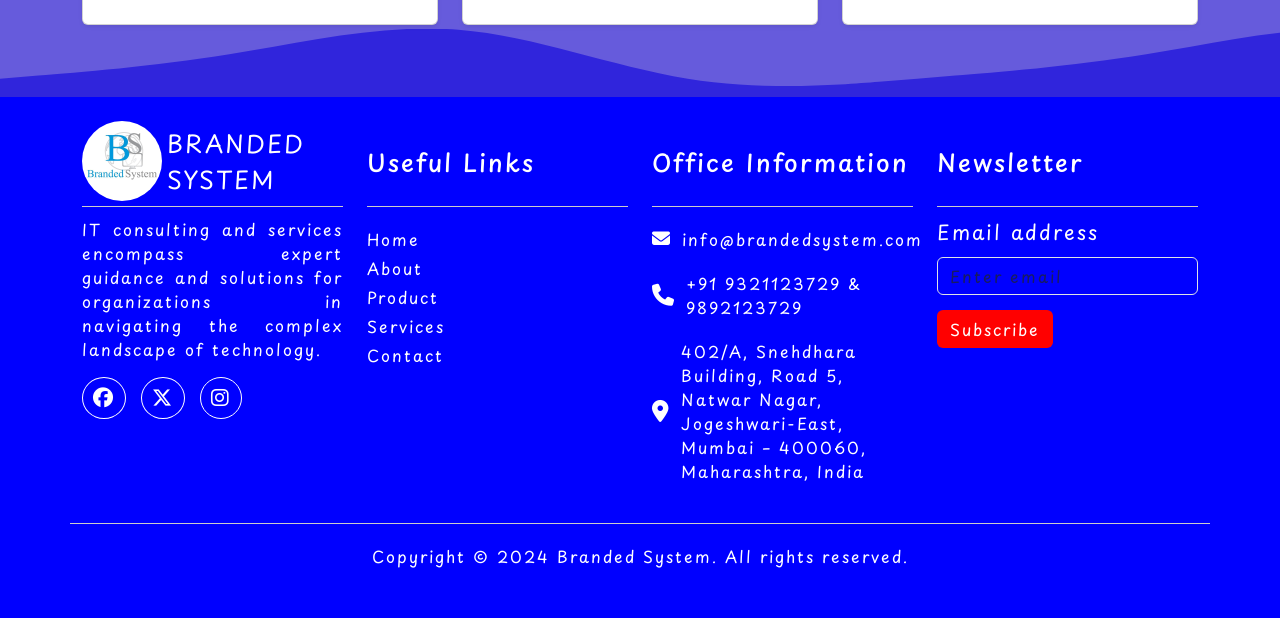
==== commit be5c64db: "font changed" ====
--- a/about.html
+++ b/about.html
@@ -12,7 +12,7 @@
     <!-- Font CSS -->
     <link rel="preconnect" href="https://fonts.googleapis.com">
     <link rel="preconnect" href="https://fonts.gstatic.com" crossorigin>
-    <link href="https://fonts.googleapis.com/css2?family=Noto+Sans:ital,wght@0,100..900;1,100..900&display=swap" rel="stylesheet">
+    <link href="https://fonts.googleapis.com/css2?family=Playfair+Display:ital,wght@0,400..900;1,400..900&family=Playpen+Sans:wght@100..800&display=swap" rel="stylesheet">
     <!-- End Font CSS -->
     <!-- font awsome -->
     <link rel="stylesheet" href="https://cdnjs.cloudflare.com/ajax/libs/font-awesome/6.6.0/css/all.min.css">
@@ -59,7 +59,7 @@
     <section class="about-us container-fluid p-5">
         <div class="container">
             <div class="row pt-5 py-5">
-                <div class="col-lg-6 about-left">                    
+                <div class="col-lg-6 about-left">
                     <h1>About Us</h1>
                     <p class="contain-about">Established in August 1999 by <strong>Mr. Vinod Rajput</strong>, Branded System offers a wide range of IT services and focuses on customer satisfaction. We strive to be the most reliable and professional IT partner for your business.</p>
                     <h2>Commitment to Innovation</h2>
@@ -283,8 +283,6 @@
                 </div>
             </div>
     </section>
-    
-    
     <!-- Team Section -->
     <section class="container-fluid teams-section p-5">
         <div class="container">
--- a/css/main.css
+++ b/css/main.css
@@ -3,12 +3,10 @@
     padding: 0;
     margin: 0;
     letter-spacing: 2px;
-    font-family: "Noto Sans", sans-serif;
+    font-family: "Playpen Sans", cursive;
     font-optical-sizing: auto;
     font-weight: <weight>;
     font-style: normal;
-    font-variation-settings:
-        "wdth"100;
 }
 
 :root {
@@ -20,7 +18,7 @@
 /* Header Navbar */
 .header {
     position: relative;
-    background-color: #0d146f;
+    background-color: blue;
     box-shadow: 10px 10px 5px rgba(0, 0, 0, 0.1);
 
 }
@@ -338,14 +336,14 @@
 }
 
 #service-part {
-    background-color: #ede7e7b8;
+    background-color: #e7e7e7ed;
     position: relative;
 
 }
 
 .heading-ser {
     position: relative;
-    
+
 }
 
 .heading-ser p {
@@ -372,10 +370,11 @@
 
 .our-list {
     width: 30%;
-    height:auto;
+    height: auto;
     margin: auto;
     padding: 20px;
 }
+
 .number-box {
     background-color: #0056ff;
     color: white;
@@ -389,9 +388,8 @@
     border-radius: 50%;
     margin: 0 auto 15px;
 }
-.our-list-contain {
-
-}
+
+.our-list-contain {}
 
 .btn-service-redirect {
     width: 200px;
@@ -408,6 +406,62 @@
     color: white;
     transition: 2s easy;
 }
+
+.ser-in {
+    display: flex;
+    flex-direction: row;
+    justify-content: space-between;
+    position: relative;
+    flex-wrap: wrap;
+}
+
+.card1 {
+    background-color: white;
+    padding: 20px;
+    height: 200px;
+    max-height: 250px;
+    transition: transform 0.2s ease, box-shadow 0.2s ease;
+    cursor: pointer;
+    overflow: hidden;
+}
+
+
+.card-body1 {
+    border-radius: 10px;
+
+}
+
+.card-title1 {
+    font-size: 1.2rem;
+    font-weight: bold;
+    margin-top: 10px;
+}
+
+.card-text1 {
+    font-size: 14px;
+    color: #6c757d;
+    margin-top: 10px;
+}
+
+.card1:hover {
+    box-shadow: 0 8px 16px rgba(0, 0, 0, 0.2);
+    transform: translateY(-10px);
+    text-replace: 2s esay;
+}
+
+@media (max-width: 1000px) {
+    .card-title {
+        font-size: 1rem;
+    }
+
+    .card-text {
+        font-size: 0.5rem;
+    }
+
+}
+
+
+
 
 .card-body {
     padding: 30px !important;
@@ -465,7 +519,6 @@
 
 #service-gallery {
     background-color: #f4f8fb;
-    margin-bottom: 50px;  
     position: relative;
 }
 
@@ -538,6 +591,32 @@
 }
 
 
+.testimonial {
+    background-color: whitesmoke;
+    margin-bottom: 50px;
+}
+
+.testimonial-heading {
+    position: relative;
+    padding: 20px;
+}
+
+.testimonial-heading h2 {
+    text-align: center;
+    font-size: 50px;
+    font-weight: bold;
+
+}
+
+.testimonial-heading p {
+    margin-top: 20px;
+    text-align: justify;
+}
+
+.logo-companies {
+    position: relative;
+    margin-top: 20px;
+}
 
 
 
@@ -562,26 +641,27 @@
     position: relative;
 }
 
+
+
 .wave-container::before {
     content: "";
     width: 100%;
-    height: 75px;
+    height: 68px;
     position: absolute;
     bottom: -0.3%;
     left: 0;
     background-size: auto;
     background-repeat: repeat-x;
     background-position: 0 bottom;
-    background-image: url("data:image/svg+xml;utf8,<svg viewBox='0 0 1200  103' fill='none' xmlns='http://www.w3.org/2000/svg'><path d='M0 75L50 71C100 66 200 57 300 38C400 20 500 -8 600 1C700 11 800 57 900 75C1000 94 1100 84 1150 80L1200 75V103H1150C1100 103 1000 103 900 103C800 103 700 103 600 103C500 103 400 103 300 103C200 103 100 103 50 103H0V75Z' fill='%230d146f'/></svg>");
+    background-image: url("data:image/svg+xml;utf8,<svg viewBox='0 0 1200  89' fill='none' xmlns='http://www.w3.org/2000/svg'><path d='M0 65L50 61C100 57 200 49 300 33C400 17 500 -7 600 1C700 9 800 49 900 65C1000 81 1100 73 1150 69L1200 65V90H1150C1100 90 1000 90 900 90C800 90 700 90 600 90C500 90 400 90 300 90C200 90 100 90 50 90H0V65Z' fill='%230000ff'/></svg>");
     animation: waveAnimation 5s linear infinite;
 }
 
 @media(max-width:850px) {
     .wave-container::before {
-        height: 27px
-    }
-}
-
+        height: 34px
+    }
+}
 
 /* Field service  */
 
@@ -633,7 +713,7 @@
 /* Footer styling */
 #footer {
     position: relative;
-    background-color: var(--bg-color);
+    background-color: blue;
     box-shadow: 10px 10px 5px rgba(0, 0, 0, 0.1);
     padding: 30px;
     color: white;
@@ -1007,7 +1087,7 @@
     /* Center the content vertically */
     padding: 20px;
     /* Add some padding */
-    background-color: var(--bg-color);
+    background-color: blue;
     /* Optional: Background color for the row */
     color: white;
     /* Optional: Text color */
--- a/css/about.css
+++ b/css/about.css
@@ -5,26 +5,25 @@
     position: relative;
 }
 
-.wave-container-about::before {
-    content: "";
-    width: 100%;
-    height: 75px;
-    position: absolute;
-    bottom: -0.3%;
-    left: 0;
-    background-size: auto;
-    background-repeat: repeat-x;
-    background-position: 0 bottom;
-    background-image: url("data:image/svg+xml;utf8,<svg viewBox='0 0 1200  103' fill='none' xmlns='http://www.w3.org/2000/svg'><path d='M0 75L50 71C100 66 200 57 300 38C400 20 500 -8 600 1C700 11 800 57 900 75C1000 94 1100 84 1150 80L1200 75V103H1150C1100 103 1000 103 900 103C800 103 700 103 600 103C500 103 400 103 300 103C200 103 100 103 50 103H0V75Z' fill='%230d146f'/></svg>");
-    animation: waveAnimation 5s linear infinite;
+.wave-container-about::before {   
+  content: "";
+  width: 100%;
+  height: 68px;
+  position: absolute;
+  bottom: -0.3%;
+  left: 0;
+  background-size: auto;
+  background-repeat: repeat-x;
+  background-position: 0 bottom;
+  background-image: url("data:image/svg+xml;utf8,<svg viewBox='0 0 1200  89' fill='none' xmlns='http://www.w3.org/2000/svg'><path d='M0 65L50 61C100 57 200 49 300 33C400 17 500 -7 600 1C700 9 800 49 900 65C1000 81 1100 73 1150 69L1200 65V90H1150C1100 90 1000 90 900 90C800 90 700 90 600 90C500 90 400 90 300 90C200 90 100 90 50 90H0V65Z' fill='%230000ff'/></svg>");
+  animation: waveAnimation 5s linear infinite;
 }
 
 @media(max-width:850px) {
-    .wave-container-about::before {
-        height: 27px;
-    }
-}
-
+  .wave-container-about::before {    
+    height: 34px
+  }  
+}
 .about-us {    
     position: relative;
     background-color: #80808012;
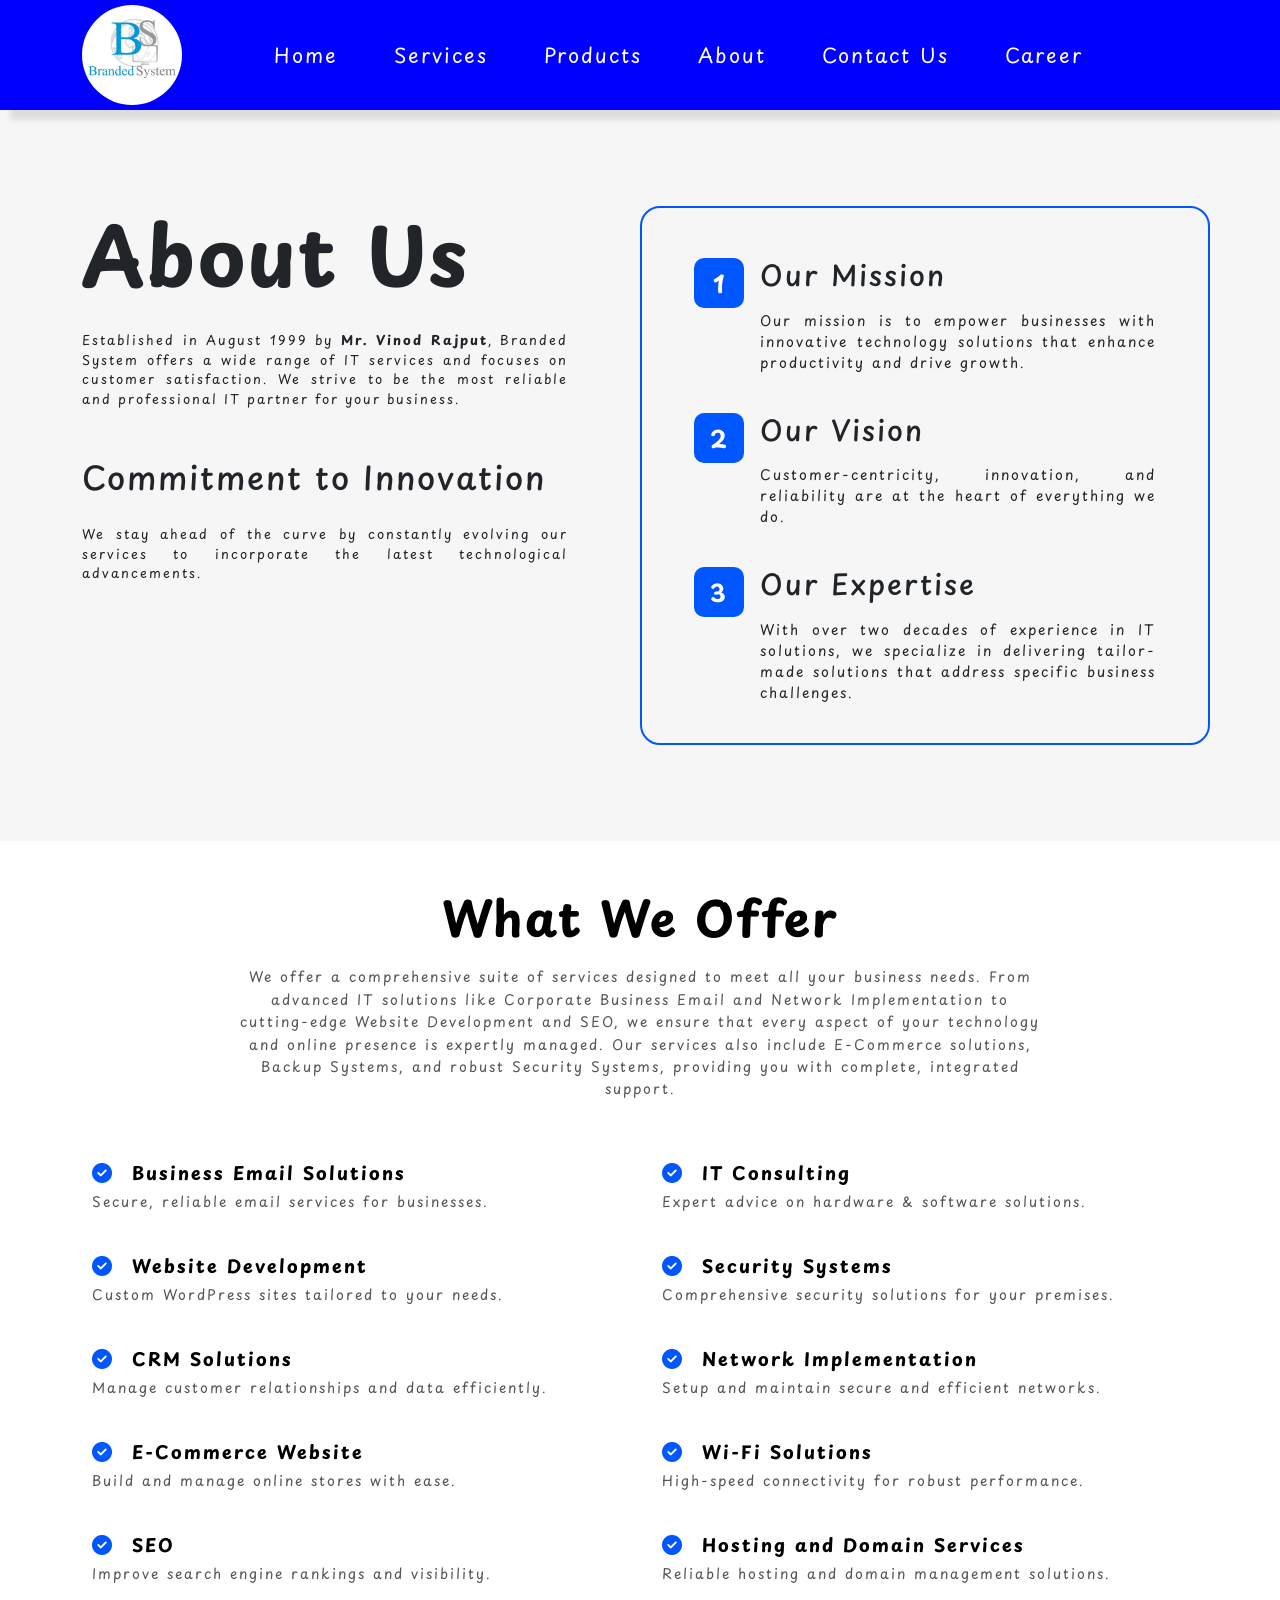
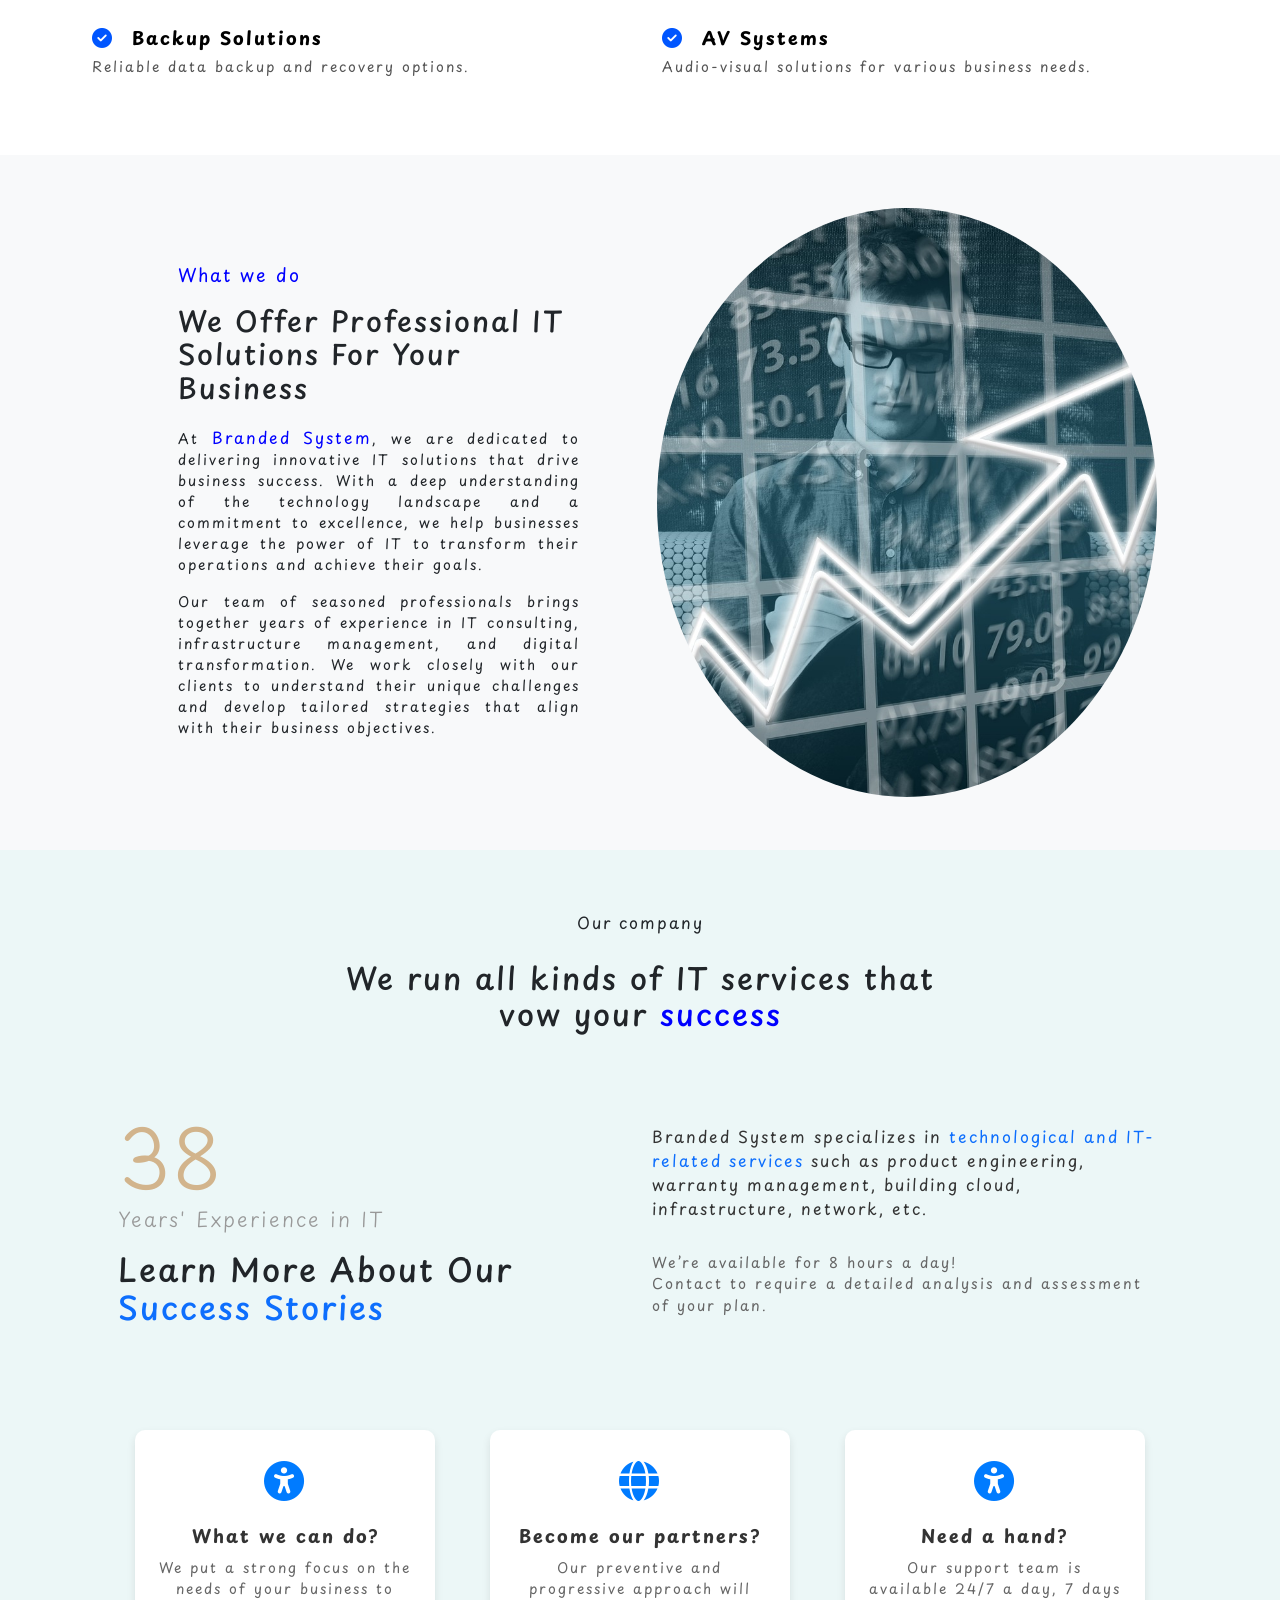
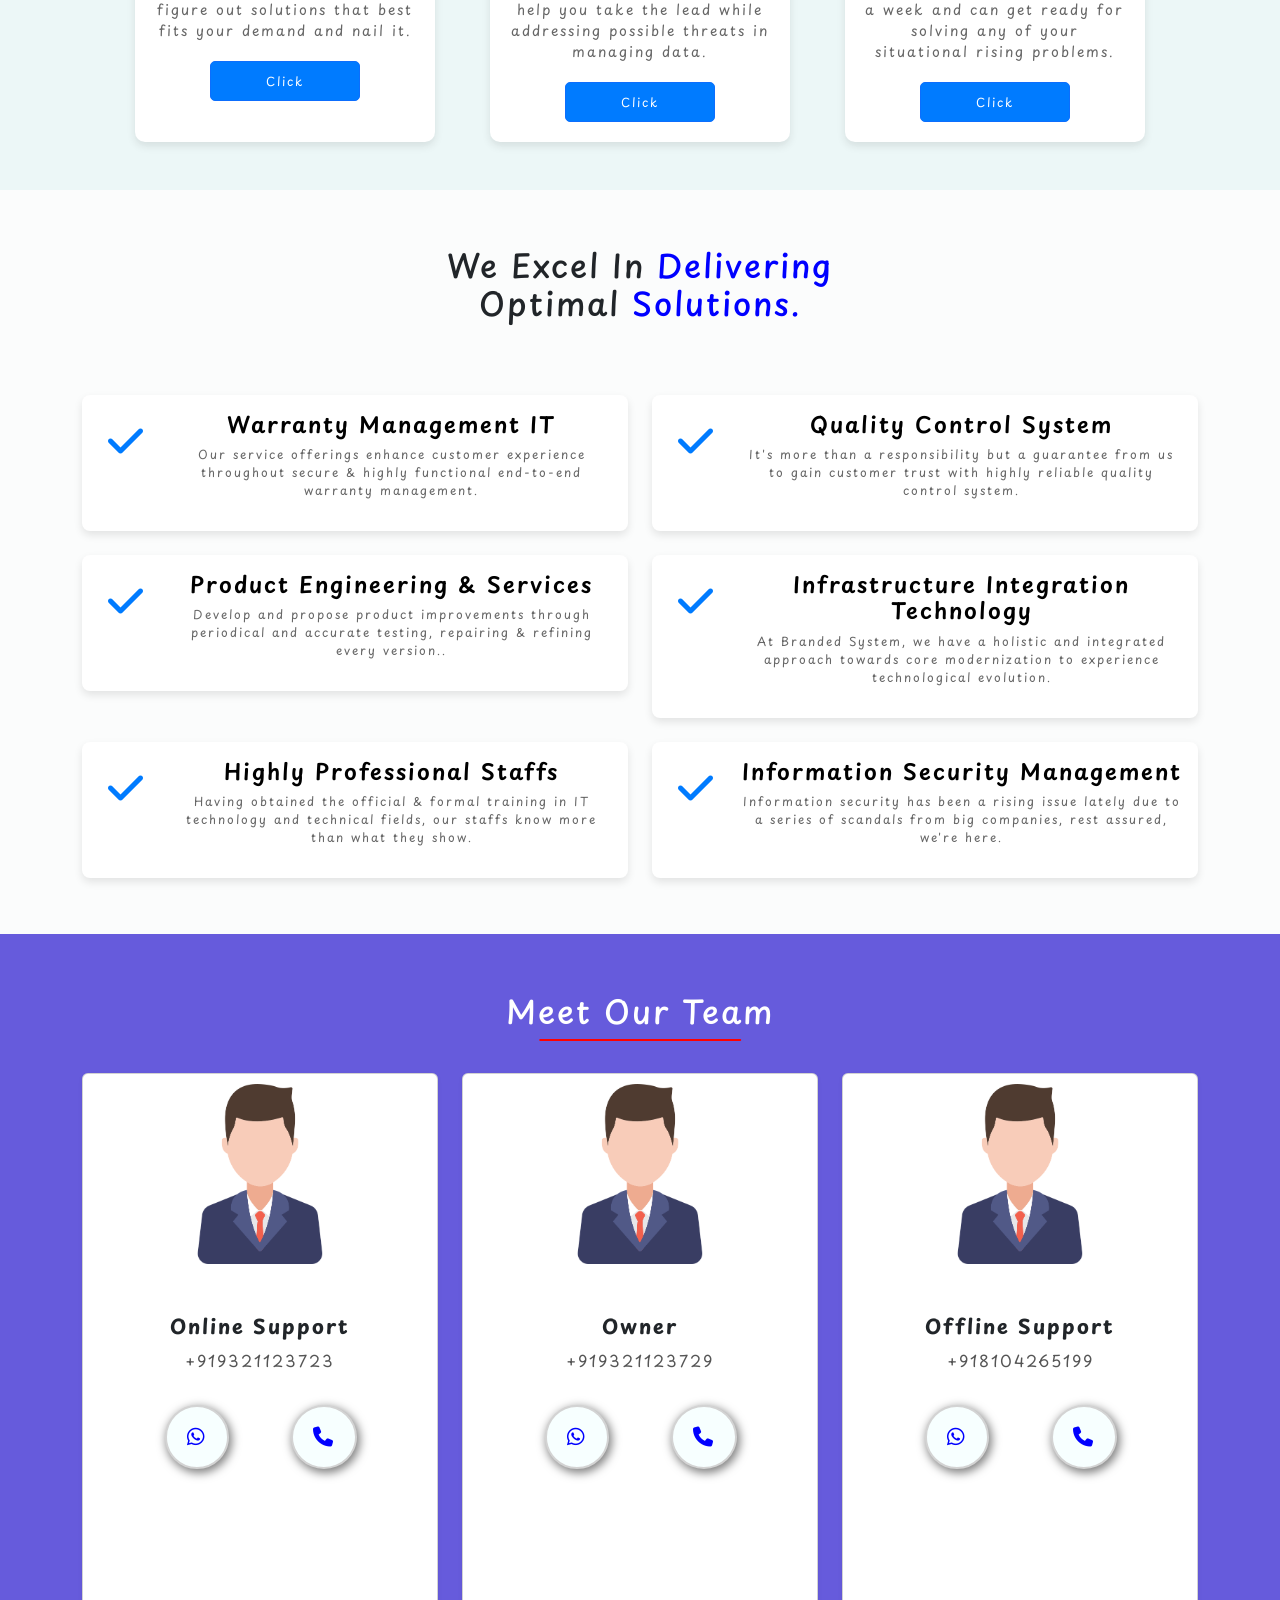
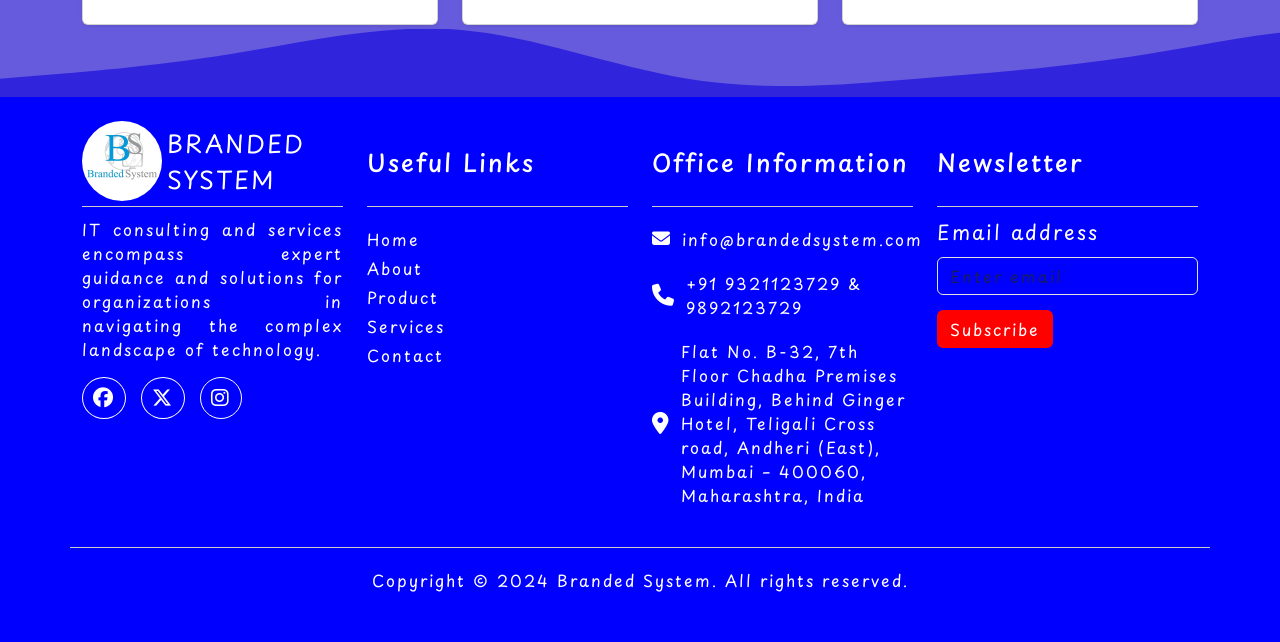
==== commit ae869813: "number edit" ====
--- a/about.html
+++ b/about.html
@@ -298,10 +298,10 @@
                             <img src="./Images/member.png" class="card-img-top" alt="Team Member 3">
                         </div>
                         <div class="card-body">
-                            <h5 class="card-title">Tech Support</h5>
-                            <p class="card-text">Support System</p>
-                            <a href="https://wa.me/1234567890?text=Hello%20Sam%2C%20I%20would%20like%20to%20connect%20with%20you." class="btn cust-btn"><i class="fa-brands fa-whatsapp"></i></a>
-                            <a href="tel:+1234567890" class="btn cust-btn"><i class="fa-solid fa-phone"></i></a>
+                            <h5 class="card-title">Online Support</h5>
+                            <p class="card-text">+919321123723</p>
+                            <a href="https://wa.me/+919321123723?text=Hello%20Tech Support%2C%20I%20would%20like%20to%20connect%20with%20you." class="btn cust-btn"><i class="fa-brands fa-whatsapp"></i></a>
+                            <a href="tel:+919321123723" class="btn cust-btn"><i class="fa-solid fa-phone"></i></a>
                         </div>
                     </div>
                 </div>
@@ -311,10 +311,10 @@
                             <img src="./Images/member.png" class="card-img-top" alt="Team Member 3">
                         </div>
                         <div class="card-body">
-                            <h5 class="card-title">Roshan Patane</h5>
-                            <p class="card-text">Project Manager</p>
-                            <a href="https://wa.me/1234567890?text=Hello%20Sam%2C%20I%20would%20like%20to%20connect%20with%20you." class="btn cust-btn"><i class="fa-brands fa-whatsapp"></i></a>
-                            <a href="tel:+1234567890" class="btn cust-btn"><i class="fa-solid fa-phone"></i></a>
+                            <h5 class="card-title">Owner</h5>
+                            <p class="card-text">+919321123729</p>
+                            <a href="https://wa.me/+919321123729?text=Hello%20Sam%2C%20I%20would%20like%20to%20connect%20with%20you." class="btn cust-btn"><i class="fa-brands fa-whatsapp"></i></a>
+                            <a href="tel:+919321123729" class="btn cust-btn"><i class="fa-solid fa-phone"></i></a>
                         </div>
                     </div>
                 </div>
@@ -324,10 +324,10 @@
                             <img src="./Images/member.png" class="card-img-top" alt="Team Member 3">
                         </div>
                         <div class="card-body">
-                            <h5 class="card-title">Sam Johnson</h5>
-                            <p class="card-text">COO</p>
-                            <a href="https://wa.me/1234567890?text=Hello%20Sam%2C%20I%20would%20like%20to%20connect%20with%20you." class="btn cust-btn"><i class="fa-brands fa-whatsapp"></i></a>
-                            <a href="tel:+1234567890" class="btn cust-btn"><i class="fa-solid fa-phone"></i></a>
+                            <h5 class="card-title">Offline Support</h5>
+                            <p class="card-text">+918104265199</p>
+                            <a href="https://wa.me/+918104265199?text=Hello%20Sam%2C%20I%20would%20like%20to%20connect%20with%20you." class="btn cust-btn"><i class="fa-brands fa-whatsapp"></i></a>
+                            <a href="tel:+918104265199" class="btn cust-btn"><i class="fa-solid fa-phone"></i></a>
                         </div>
                     </div>
                 </div>
@@ -384,7 +384,7 @@
                         </div>
                         <div class="footer-address">
                             <i class="fa-solid fa-location-dot"></i>
-                            <span>402/A, Snehdhara Building, Road 5, Natwar Nagar, Jogeshwari-East, Mumbai – 400060, Maharashtra, India</span>
+                            <span>Flat No. B-32, 7th Floor Chadha Premises Building, Behind Ginger Hotel, Teligali Cross road, Andheri (East), Mumbai – 400060, Maharashtra, India</span>
                         </div>
                     </div>
                 </div>
--- a/css/main.css
+++ b/css/main.css
@@ -565,7 +565,7 @@
 }
 
 .gallery-text h3 {
-    font-size: 24px;
+    font-size: 20px;
     margin-bottom: 10px;
     text-transform: uppercase;
 }
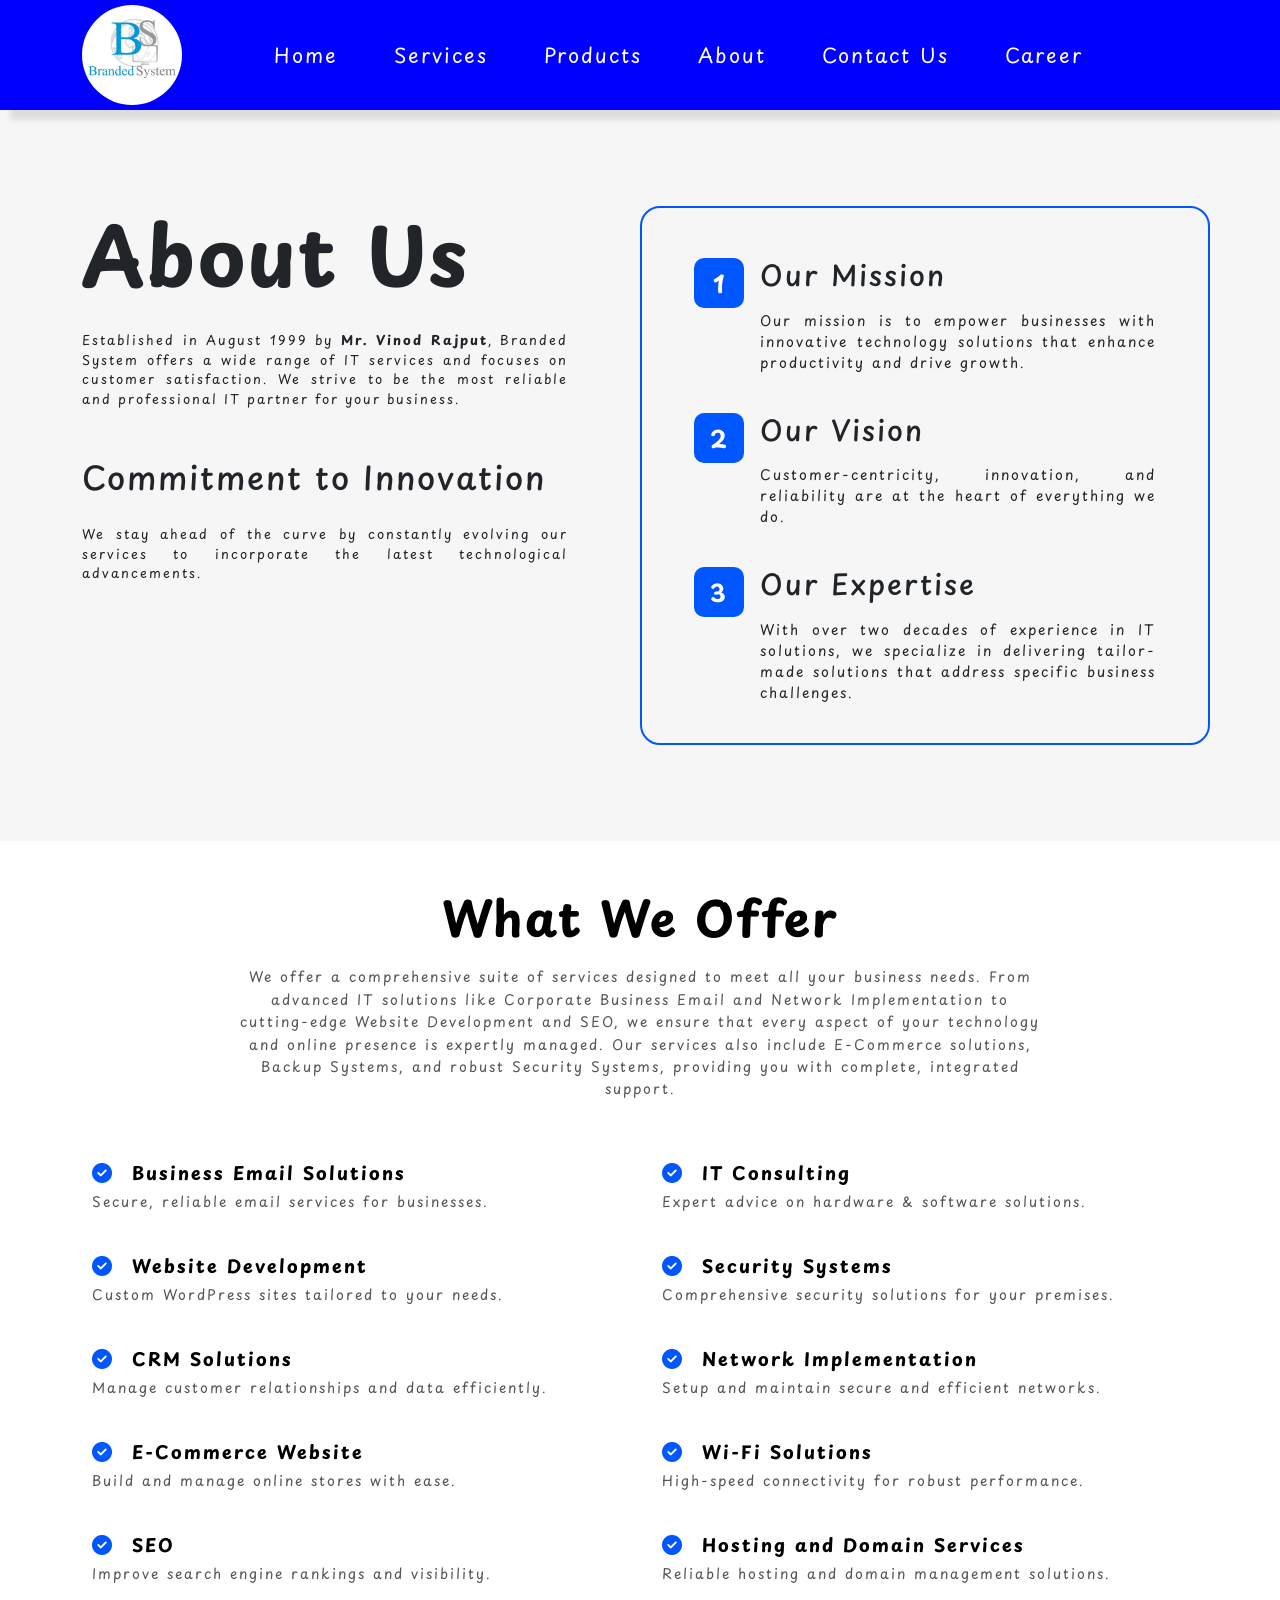
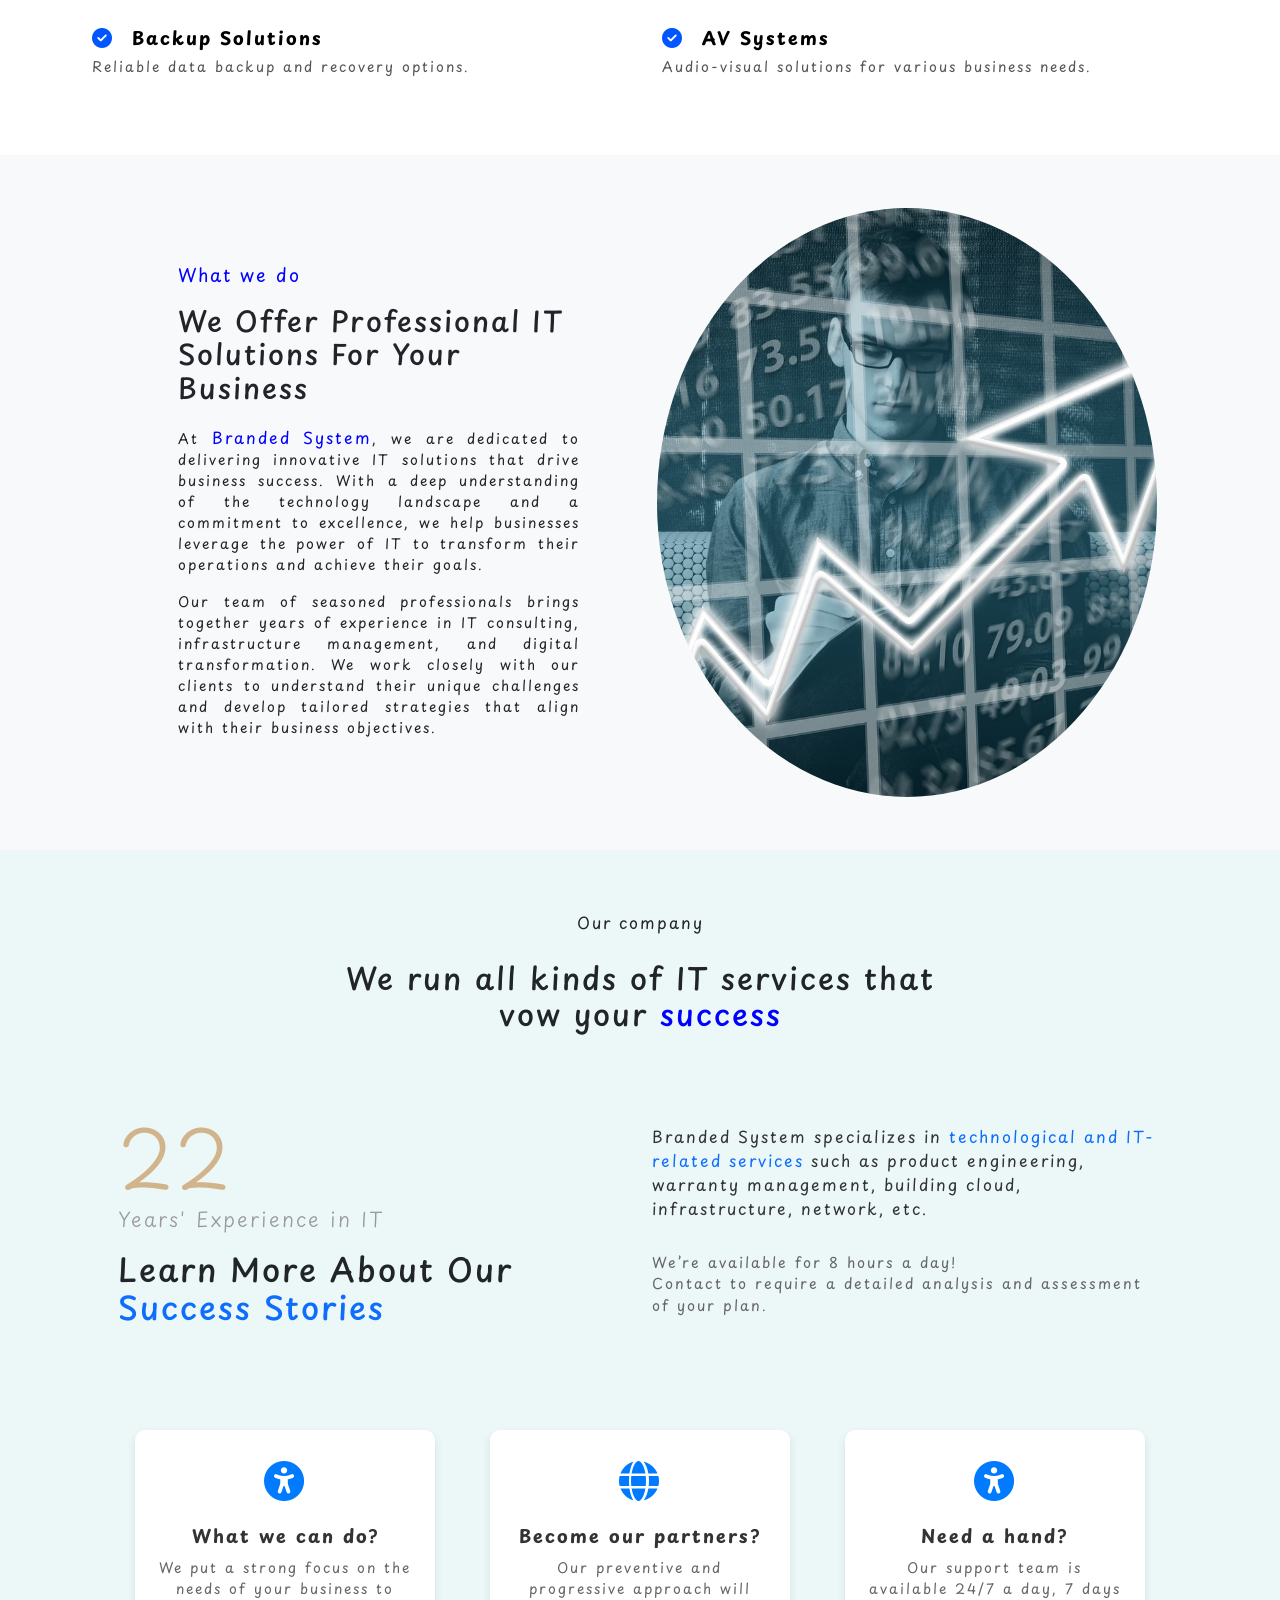
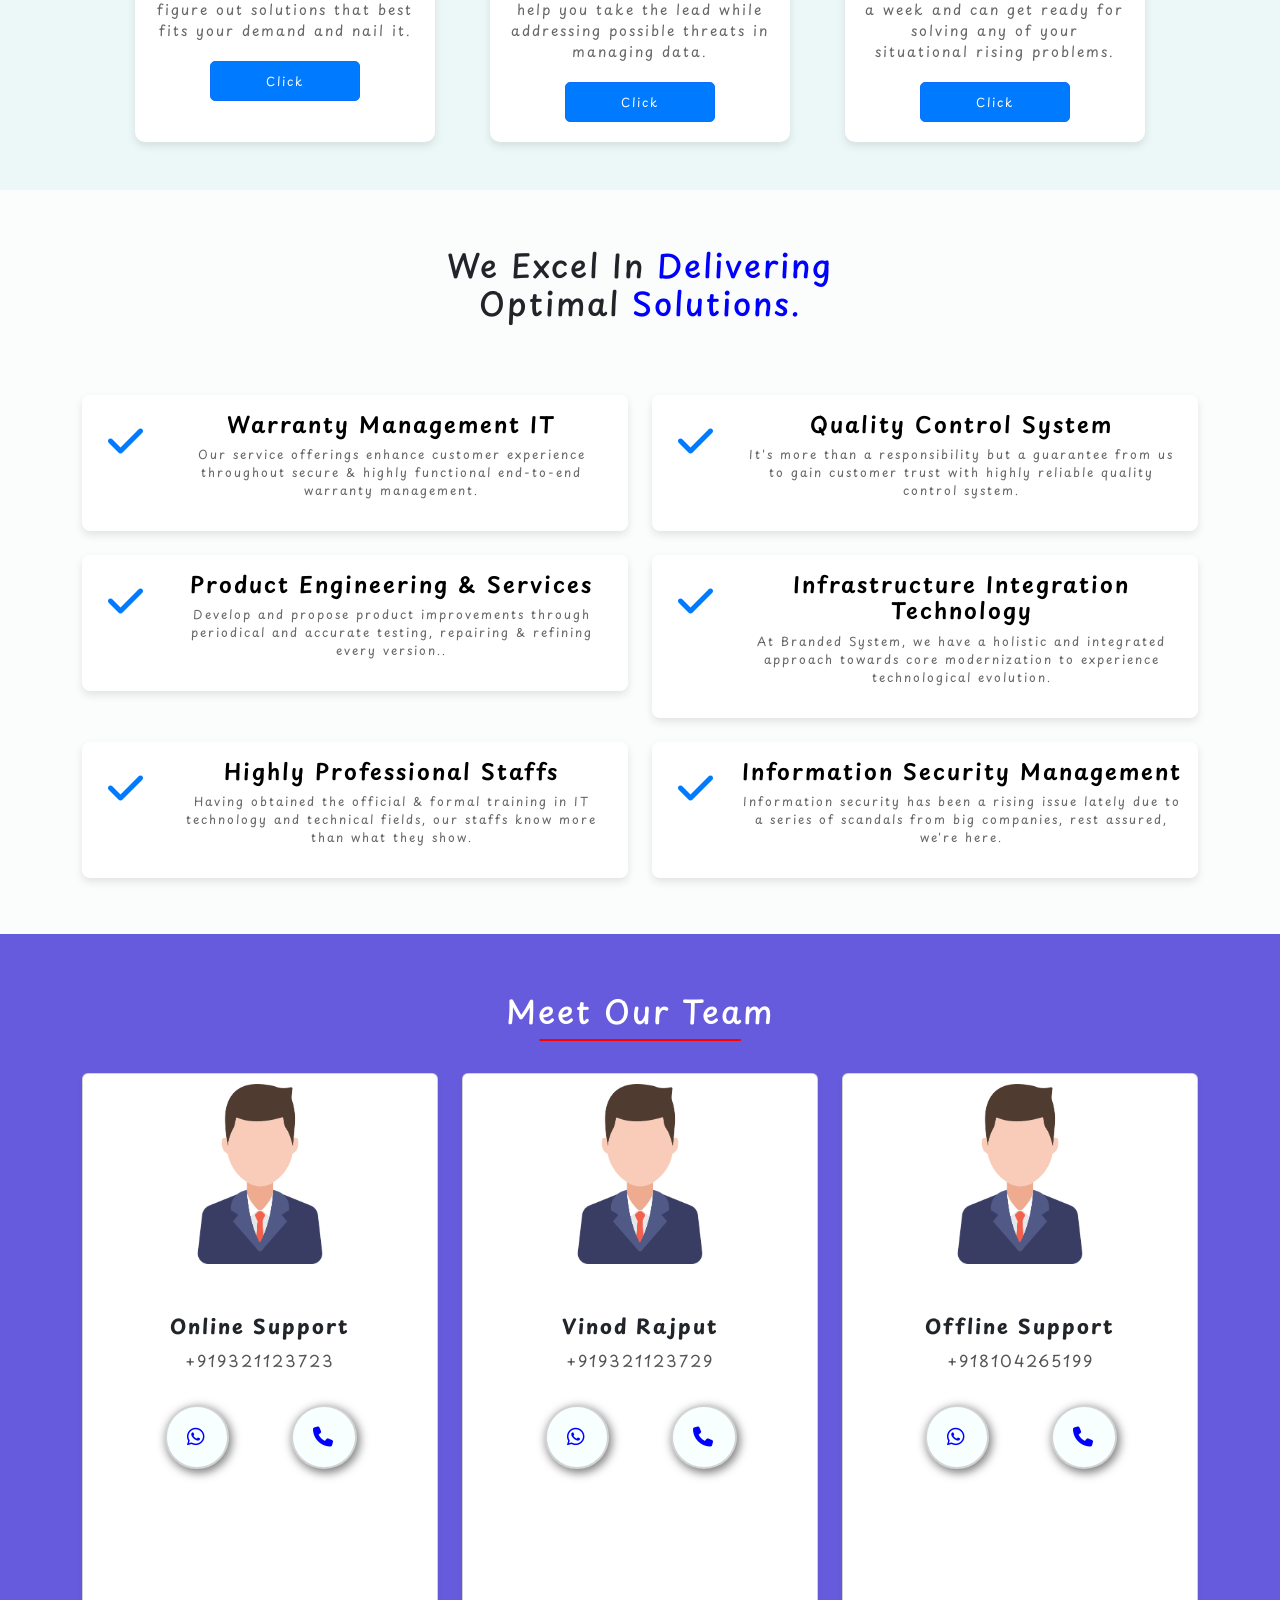
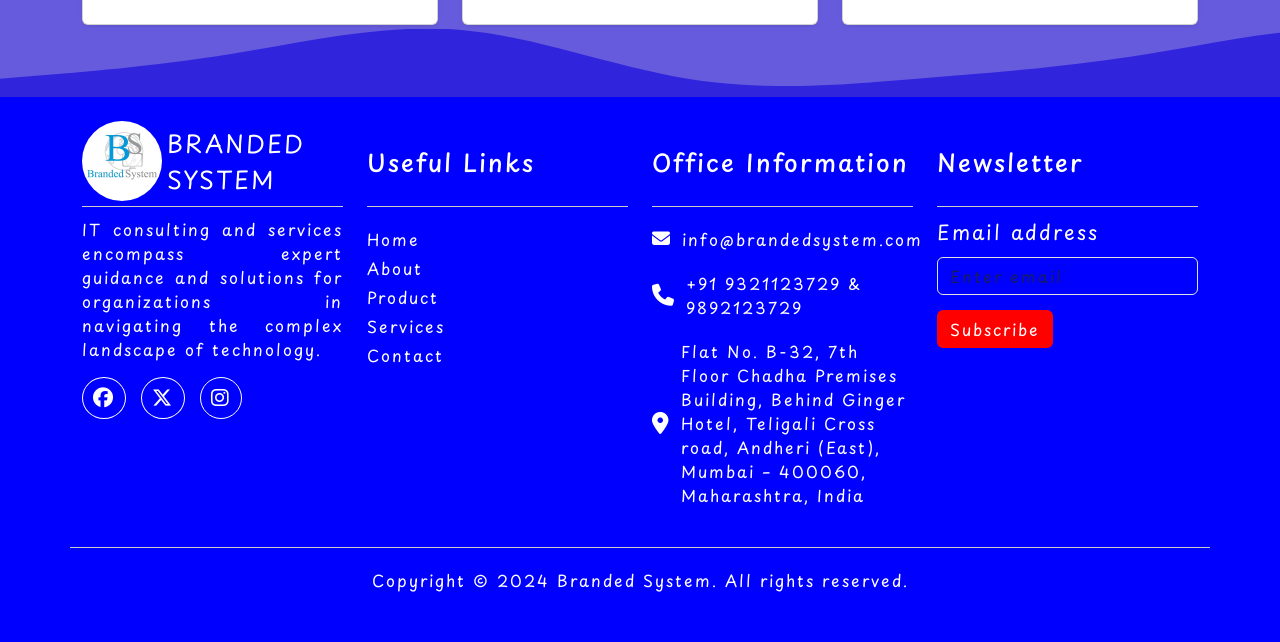
==== commit 98f39867: "year chnaged" ====
--- a/about.html
+++ b/about.html
@@ -160,7 +160,7 @@
         <div class="container p-5">
             <div class="row">
                 <div class="col-md-6">
-                    <h1 class="display-1">38</h1>
+                    <h1 class="display-1">22</h1>
                     <p class="lead">Years' Experience in IT</p>
                     <h2>Learn More About Our <span class="text-primary">Success Stories</span></h2>
                 </div>
@@ -311,7 +311,7 @@
                             <img src="./Images/member.png" class="card-img-top" alt="Team Member 3">
                         </div>
                         <div class="card-body">
-                            <h5 class="card-title">Owner</h5>
+                            <h5 class="card-title">Vinod Rajput</h5>
                             <p class="card-text">+919321123729</p>
                             <a href="https://wa.me/+919321123729?text=Hello%20Sam%2C%20I%20would%20like%20to%20connect%20with%20you." class="btn cust-btn"><i class="fa-brands fa-whatsapp"></i></a>
                             <a href="tel:+919321123729" class="btn cust-btn"><i class="fa-solid fa-phone"></i></a>
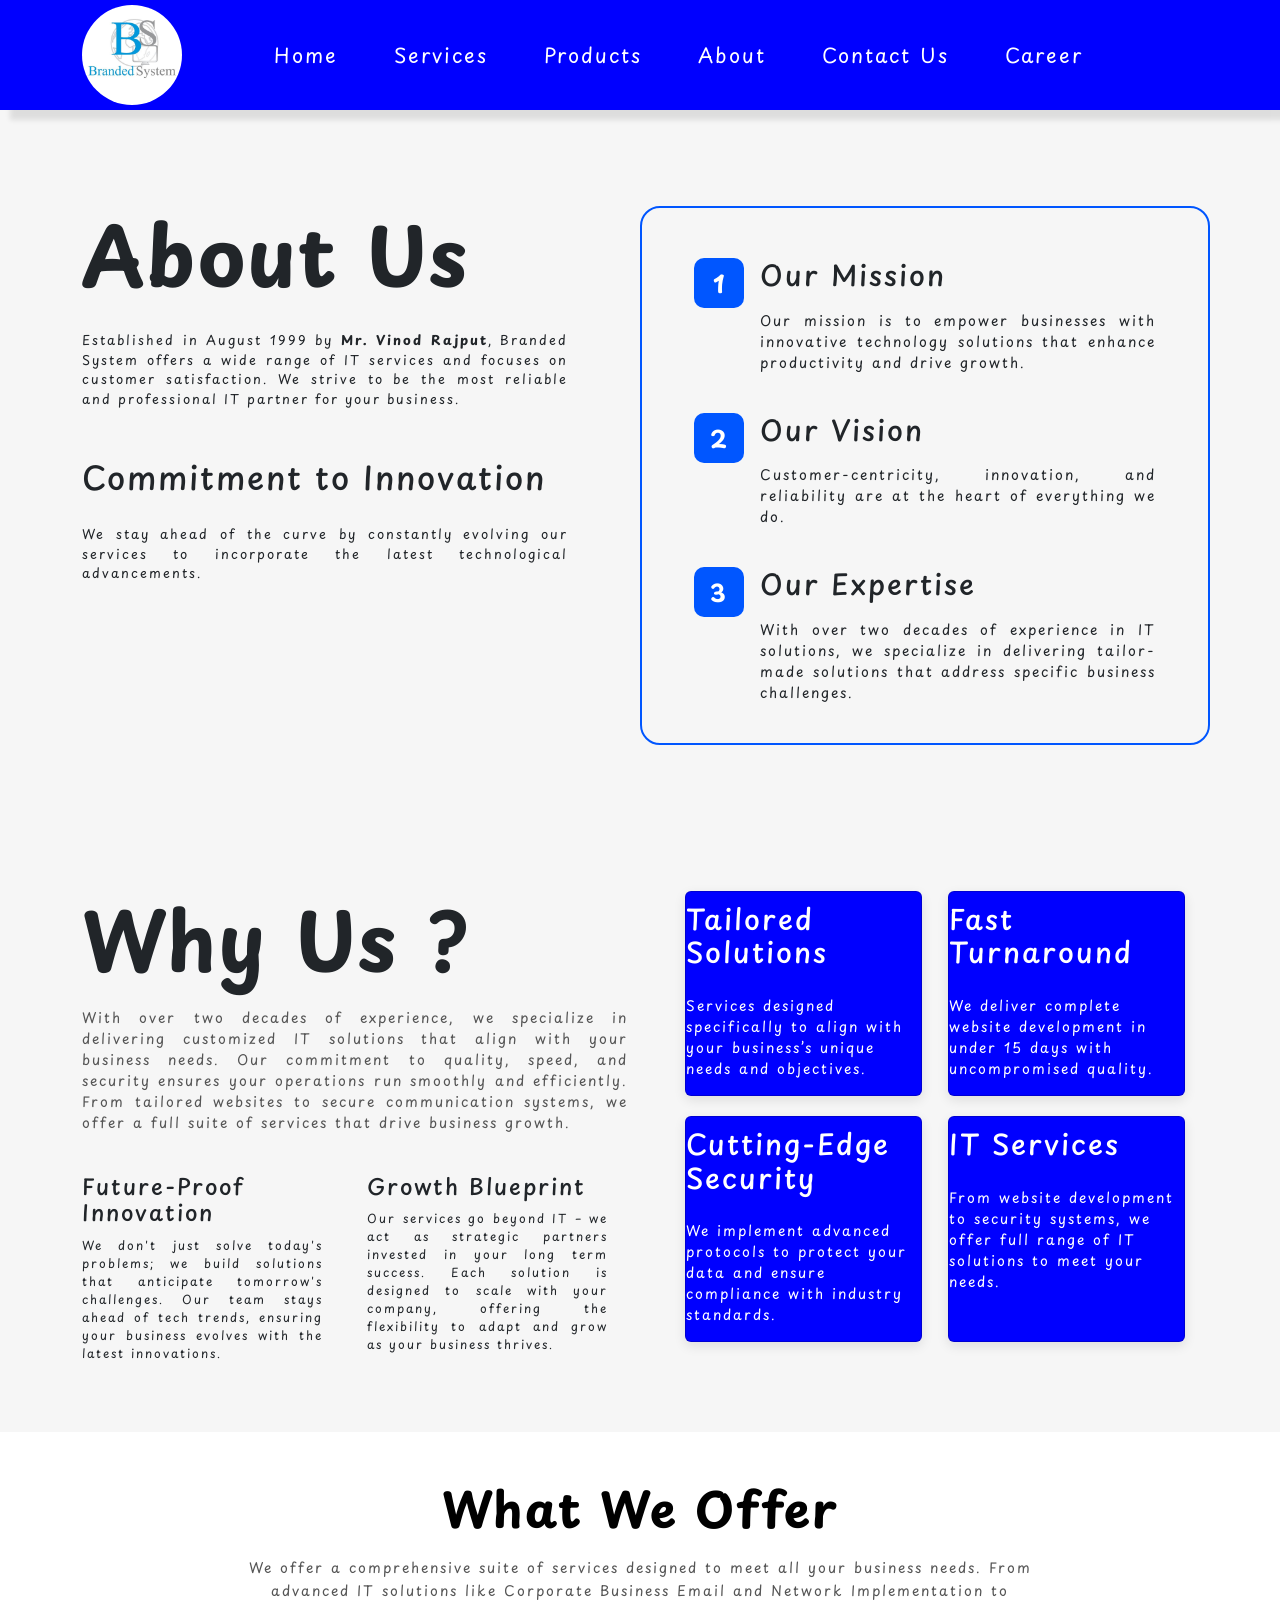
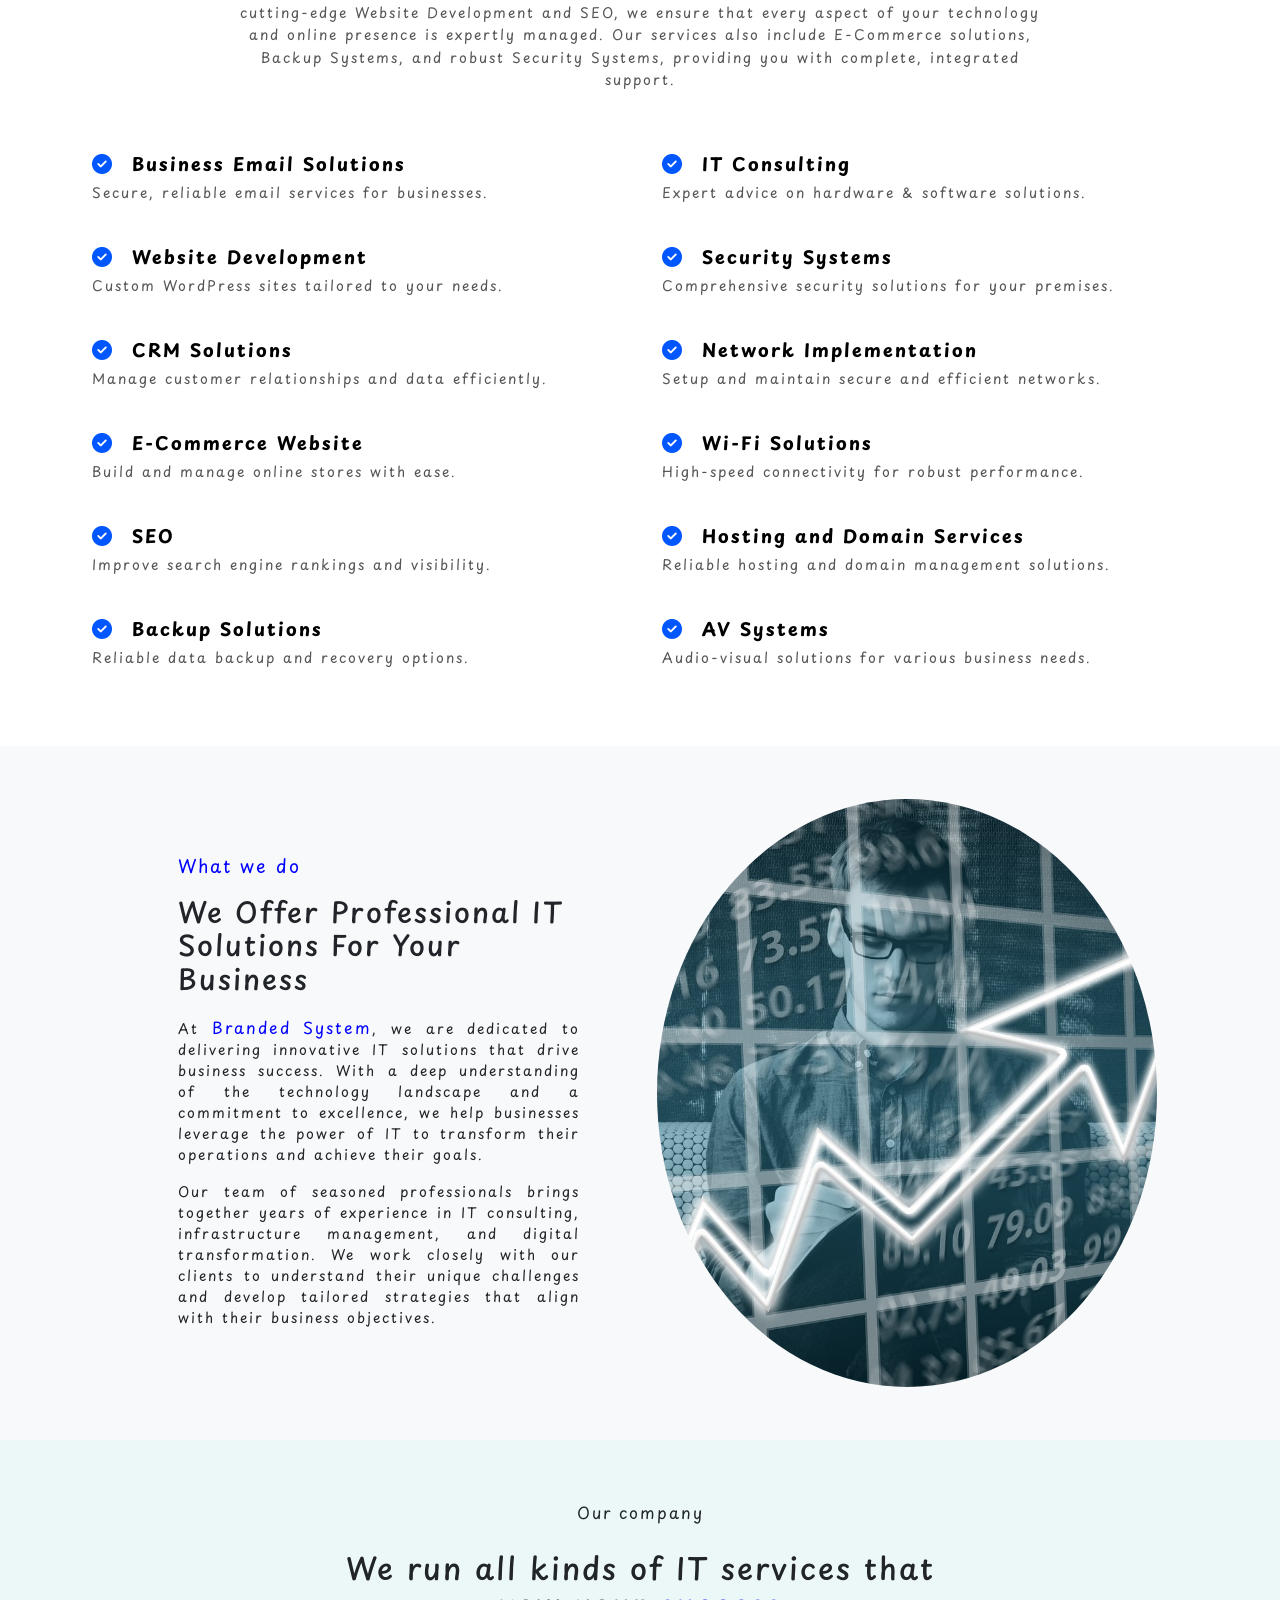
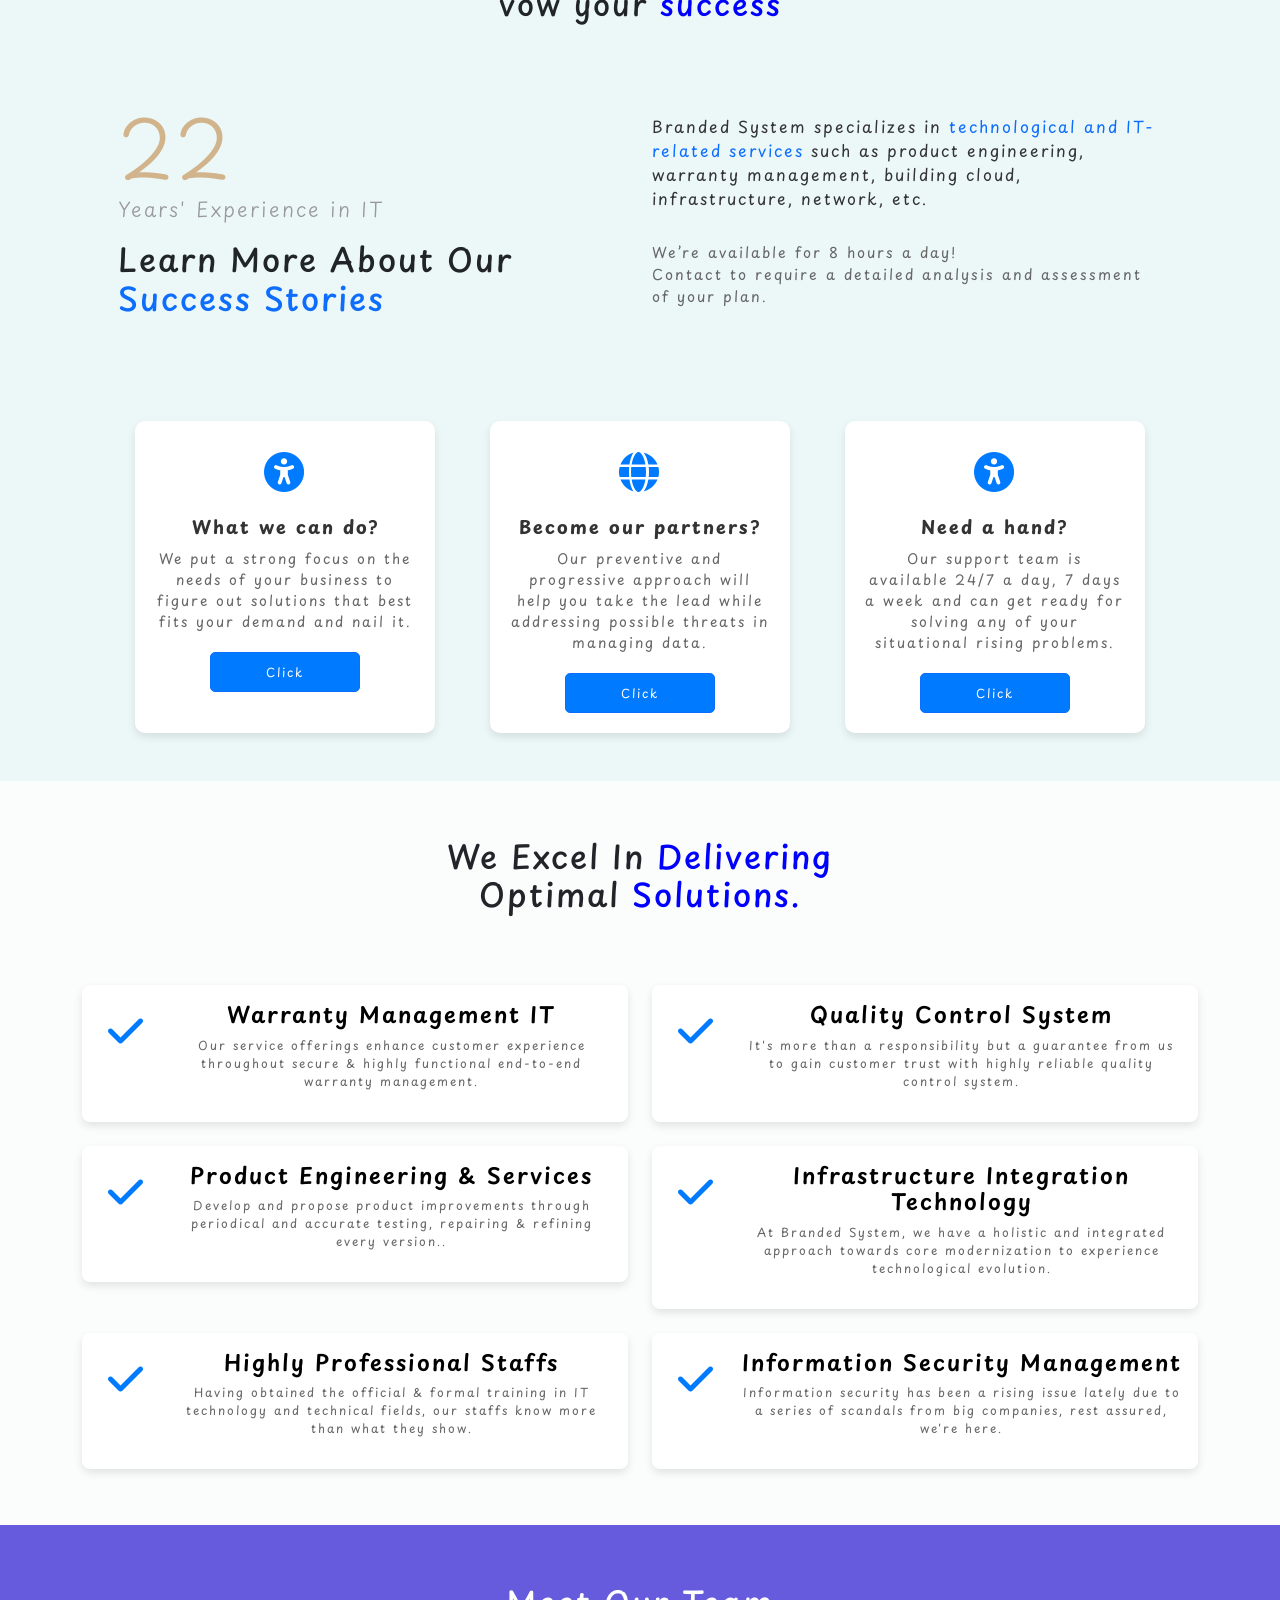
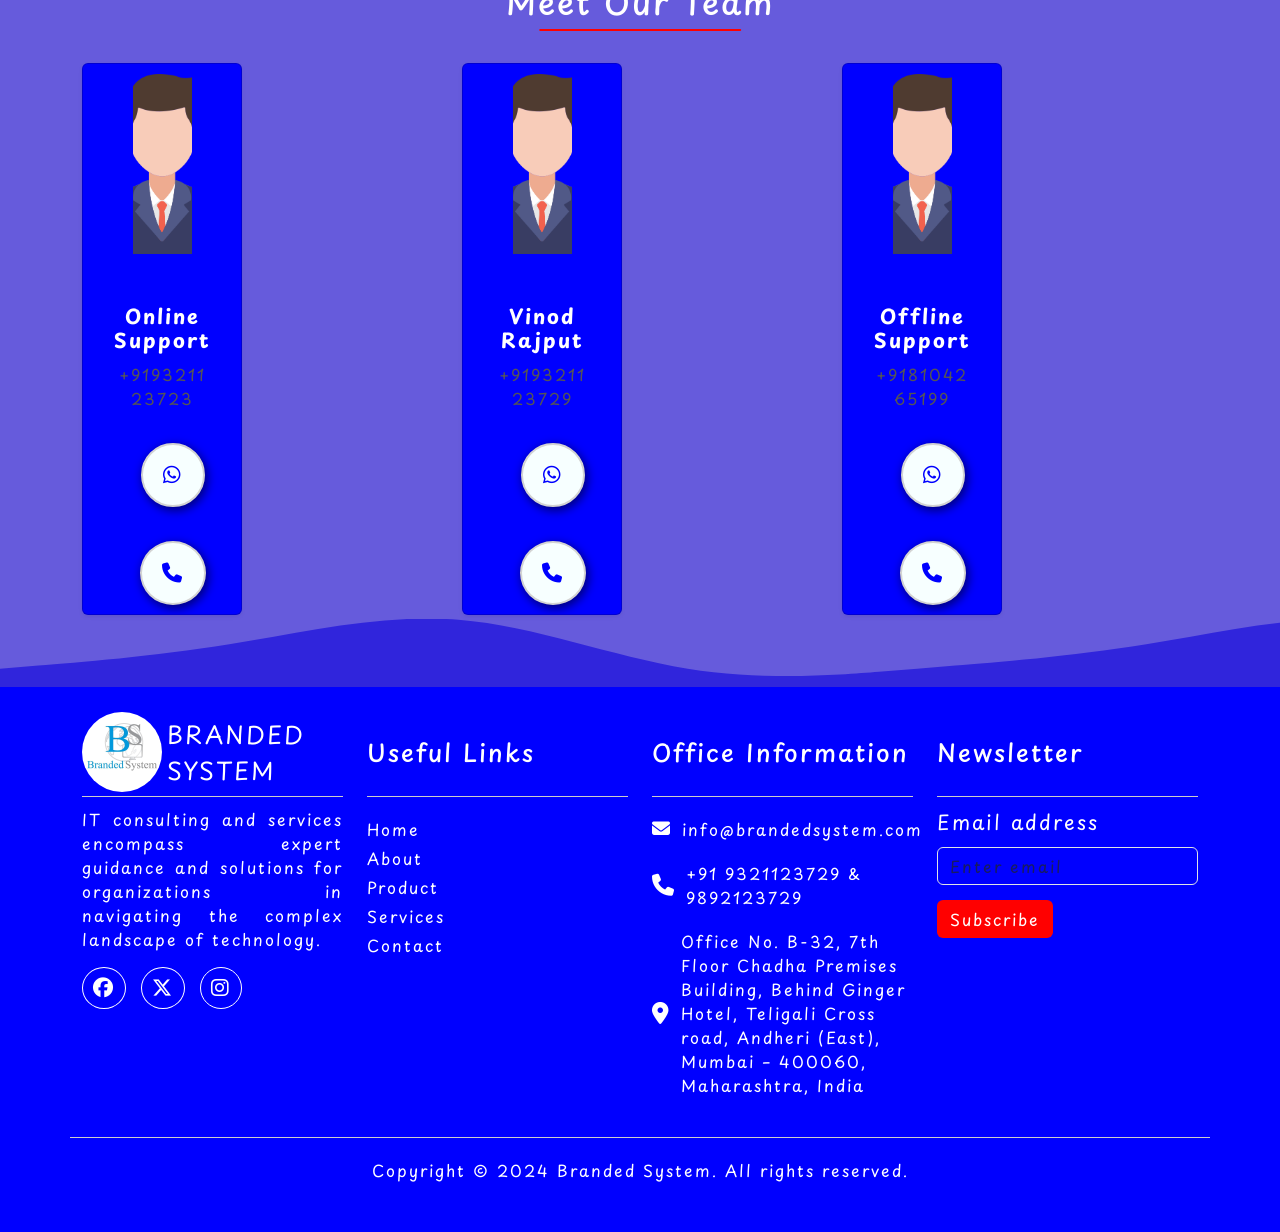
==== commit 48ee53b8: "updated" ====
--- a/about.html
+++ b/about.html
@@ -97,6 +97,97 @@
             </div>
         </div>
     </section>
+    <section class="container-fluid why-us">
+        <div class="container">           
+            <div class="row">
+                <div class="col-lg-6">
+                    <div class="heading">
+                    <h1>Why Us ?</h1>
+                </div>
+                    <div class="contain-con-left">
+                        <p>
+                            With over two decades of experience, we specialize in delivering customized IT
+                            solutions that align with your business needs. Our commitment to quality, speed,
+                            and security ensures your operations run smoothly and efficiently. From tailored
+                            websites to secure communication systems, we offer a full suite of services that
+                            drive business growth.
+                        </p>
+                    </div>
+                    <div class="row">
+                        <div class="col-lg-6">
+                            <div class="sub-contain-left">
+                                <h2>Future-Proof Innovation</h2>
+                                <p>We don't just solve today's problems; we
+                                    build solutions that anticipate tomorrow's
+                                    challenges. Our team stays ahead of
+                                    tech trends, ensuring your business
+                                    evolves with the latest innovations.</p>
+                            </div>
+                        </div>
+                        <div class="col-lg-6">
+                            <div class="sub-contain-left">
+                                <h2>Growth Blueprint</h2>
+                                <p> Our services go beyond IT – we act as
+                                    strategic partners invested in your long
+                                    term success. Each solution is designed
+                                    to scale with your company, offering the
+                                    flexibility to adapt and grow as your
+                                    business thrives.</p>
+                            </div>
+                        </div>
+                    </div>
+                </div>
+                <div class="col-lg-6">
+                    <div class="contain-right">
+                        <div class="card">
+                            <div class="card-title">
+                                <h3>Tailored
+                                    Solutions </h3>
+                            </div>
+                            <div class="card-text">
+                                <p>Services designed specifically to
+                                    align with your business’s unique
+                                    needs and objectives.</p>
+                            </div>
+                        </div>
+                        <div class="card">
+                            <div class="card-title">
+                                <h3> Fast
+                                    Turnaround </h3>
+                            </div>
+                            <div class="card-text">
+                                <p>We deliver complete website
+                                    development in under 15 days with
+                                    uncompromised quality.</p>
+                            </div>
+                        </div>
+                        <div class="card">
+                            <div class="card-title">
+                                <h3> Cutting-Edge
+                                    Security </h3>
+                            </div>
+                            <div class="card-text">
+                                <p>We implement advanced protocols
+                                    to protect your data and ensure
+                                    compliance with industry standards.</p>
+                            </div>
+                        </div>
+                        <div class="card">
+                            <div class="card-title">
+                                <h3> IT
+                                    Services</h3>
+                            </div>
+                            <div class="card-text">
+                                <p> From website development to
+                                    security systems, we offer full range
+                                    of IT solutions to meet your needs.</p>
+                            </div>
+                        </div>
+                    </div>
+                </div>
+            </div>
+        </div>
+    </section>
     <section class="what-we-offer container py-5">
         <div class="text-center">
             <h1 class="offer-title">What We Offer</h1>
@@ -384,7 +475,7 @@
                         </div>
                         <div class="footer-address">
                             <i class="fa-solid fa-location-dot"></i>
-                            <span>Flat No. B-32, 7th Floor Chadha Premises Building, Behind Ginger Hotel, Teligali Cross road, Andheri (East), Mumbai – 400060, Maharashtra, India</span>
+                            <span>Office No. B-32, 7th Floor Chadha Premises Building, Behind Ginger Hotel, Teligali Cross road, Andheri (East), Mumbai – 400060, Maharashtra, India</span>
                         </div>
                     </div>
                 </div>
--- a/css/about.css
+++ b/css/about.css
@@ -5,26 +5,105 @@
     position: relative;
 }
 
-.wave-container-about::before {   
-  content: "";
-  width: 100%;
-  height: 68px;
-  position: absolute;
-  bottom: -0.3%;
-  left: 0;
-  background-size: auto;
-  background-repeat: repeat-x;
-  background-position: 0 bottom;
-  background-image: url("data:image/svg+xml;utf8,<svg viewBox='0 0 1200  89' fill='none' xmlns='http://www.w3.org/2000/svg'><path d='M0 65L50 61C100 57 200 49 300 33C400 17 500 -7 600 1C700 9 800 49 900 65C1000 81 1100 73 1150 69L1200 65V90H1150C1100 90 1000 90 900 90C800 90 700 90 600 90C500 90 400 90 300 90C200 90 100 90 50 90H0V65Z' fill='%230000ff'/></svg>");
-  animation: waveAnimation 5s linear infinite;
+.wave-container-about::before {
+    content: "";
+    width: 100%;
+    height: 68px;
+    position: absolute;
+    bottom: -0.3%;
+    left: 0;
+    background-size: auto;
+    background-repeat: repeat-x;
+    background-position: 0 bottom;
+    background-image: url("data:image/svg+xml;utf8,<svg viewBox='0 0 1200  89' fill='none' xmlns='http://www.w3.org/2000/svg'><path d='M0 65L50 61C100 57 200 49 300 33C400 17 500 -7 600 1C700 9 800 49 900 65C1000 81 1100 73 1150 69L1200 65V90H1150C1100 90 1000 90 900 90C800 90 700 90 600 90C500 90 400 90 300 90C200 90 100 90 50 90H0V65Z' fill='%230000ff'/></svg>");
+    animation: waveAnimation 5s linear infinite;
 }
 
 @media(max-width:850px) {
-  .wave-container-about::before {    
-    height: 34px
-  }  
-}
-.about-us {    
+    .wave-container-about::before {
+        height: 34px
+    }
+}
+
+.why-us {
+    position: relative;
+    padding: 50px;
+    background-color: #80808012;
+}
+
+.heading h1 {
+    font-size: 80px;
+    margin-bottom: 20px;
+    text-align: left;
+    font-weight: 700;
+}
+
+/* Left Section */
+.contain-con-left p {
+    margin-bottom: 40px;
+    font-size: 14px;
+    color: #555;
+    text-align: justify;
+}
+
+/* Subsections in Left Column */
+.sub-contain-left {
+    margin-right: 20px;
+    margin-bottom: 20px;
+}
+
+.sub-contain-left h2 {
+    font-size: 22px;
+    margin-bottom: 10px;
+}
+
+.sub-contain-left p {
+    font-size: 12px;
+    text-align: justify;
+}
+
+/* Right Section (Cards) */
+.contain-right {
+    padding-left: 20px;
+    display: flex;
+    flex-direction: row;
+    flex-wrap: wrap;
+    justify-content: space-around;
+}
+
+.card {
+    width: 45%;
+    height: 30%;
+    background-color: blue !important;
+    border-radius: 8px;
+    color: white !important;
+    padding: 20px;
+    box-shadow: 0px 4px 12px rgba(0, 0, 0, 0.1);
+    margin-bottom: 20px;
+    transition: transform 0.3s ease, box-shadow 0.3s ease;
+    cursor: pointer;
+}
+
+/* Hover Effect for Cards */
+.card:hover {
+    transform: translateY(-10px);
+    box-shadow: 0px 8px 20px rgba(0, 0, 0, 0.2);
+}
+
+.card-title h3 {
+    font-size: 28px;
+    color: white;
+
+}
+
+.card-text p {
+    font-size: 14px;
+    color: white;
+}
+
+
+
+.about-us {
     position: relative;
     background-color: #80808012;
 }
@@ -116,6 +195,7 @@
 .ul-about {
     padding-left: 0;
 }
+
 .ul-about-list {
     font-size: 18px;
     color: #000;
